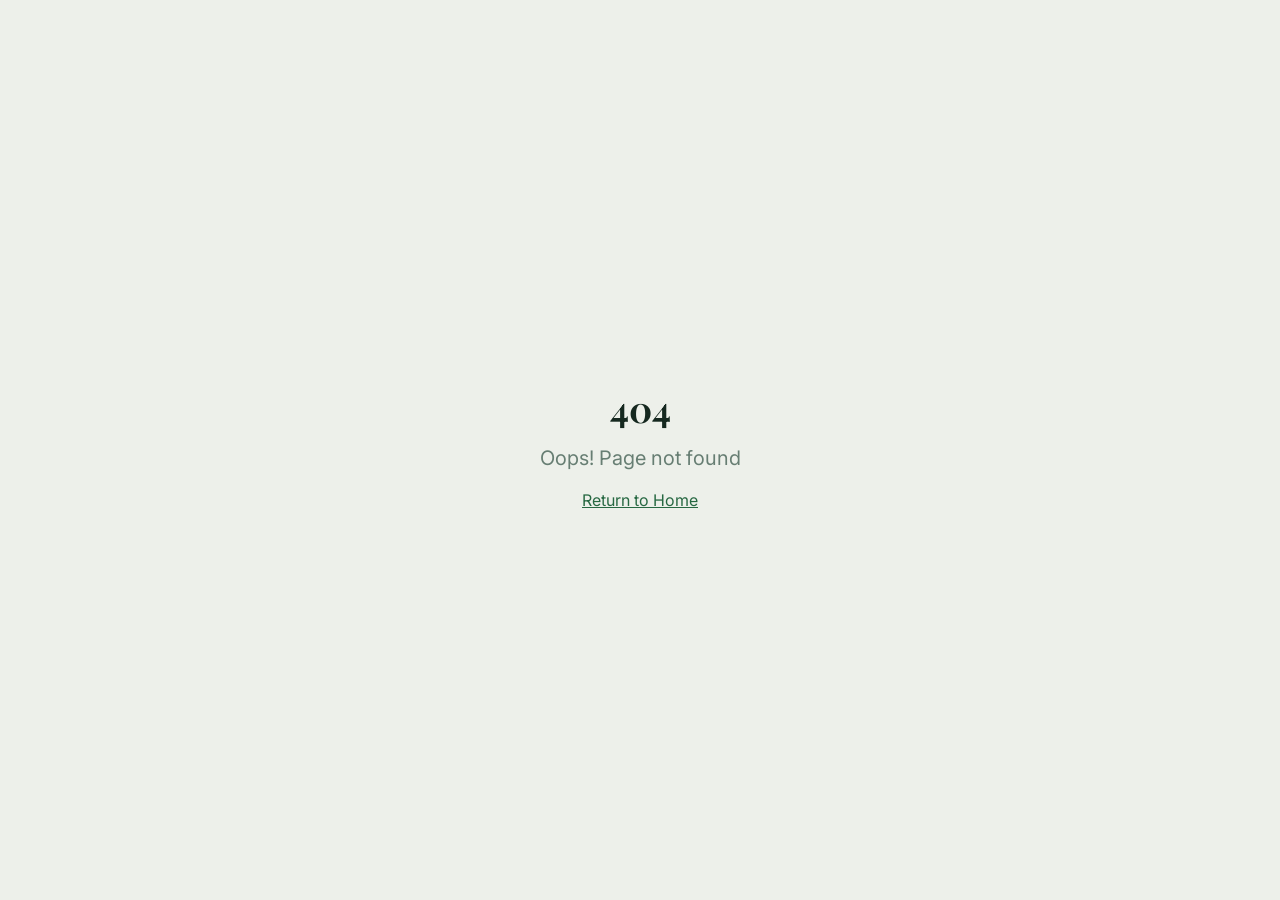
==== index.html @ 8a3a9b69 "Revert "new version of pitnuts" This reverts commit 55786ed18551630425d3ddac8ec32abc218357d9." ====
<!doctype html>
<html lang="en">

<head>
  <meta charset="UTF-8" />
  <meta name="viewport" content="width=device-width, initial-scale=1.0" />
  <title>Pitnuts™</title>
  <meta name="description"
    content="Pitnuts™ is a science-backed nutrition and wellness brand. Discover vitamins, supplements, skin care, and wellness products for men, women, and kids." />
  <meta name="author" content="Pitnuts" />

  <!-- TODO: Update og:title to match your application name -->
  <meta property="og:title" content="Pitnuts™" />
  <meta property="og:description"
    content="Pitnuts™ is a science-backed nutrition and wellness brand. Discover vitamins, supplements, skin care, and wellness products for men, women, and kids." />
  <meta property="og:type" content="website" />
  <meta property="og:image" content="https://pitnuts.com/assets/pitnuts.jpeg" />

  <meta name="twitter:card" content="summary_large_image" />
  <meta name="twitter:site" content="@Pitnuts" />
  <meta name="twitter:image" content="https://pitnuts.com/assets/pitnuts.jpeg" />
  <script type="module" crossorigin src="/assets/index-NHc5JVtu.js"></script>
  <link rel="stylesheet" crossorigin href="/assets/index-BdkjEyYx.css">
</head>

<body>
  <div id="root"></div>
</body>

</html>
---- assets/index-BdkjEyYx.css ----
@import"https://fonts.googleapis.com/css2?family=Playfair+Display:wght@400;500;600;700&family=Inter:wght@300;400;500;600;700&display=swap";*,:before,:after{--tw-border-spacing-x: 0;--tw-border-spacing-y: 0;--tw-translate-x: 0;--tw-translate-y: 0;--tw-rotate: 0;--tw-skew-x: 0;--tw-skew-y: 0;--tw-scale-x: 1;--tw-scale-y: 1;--tw-pan-x: ;--tw-pan-y: ;--tw-pinch-zoom: ;--tw-scroll-snap-strictness: proximity;--tw-gradient-from-position: ;--tw-gradient-via-position: ;--tw-gradient-to-position: ;--tw-ordinal: ;--tw-slashed-zero: ;--tw-numeric-figure: ;--tw-numeric-spacing: ;--tw-numeric-fraction: ;--tw-ring-inset: ;--tw-ring-offset-width: 0px;--tw-ring-offset-color: #fff;--tw-ring-color: rgb(59 130 246 / .5);--tw-ring-offset-shadow: 0 0 #0000;--tw-ring-shadow: 0 0 #0000;--tw-shadow: 0 0 #0000;--tw-shadow-colored: 0 0 #0000;--tw-blur: ;--tw-brightness: ;--tw-contrast: ;--tw-grayscale: ;--tw-hue-rotate: ;--tw-invert: ;--tw-saturate: ;--tw-sepia: ;--tw-drop-shadow: ;--tw-backdrop-blur: ;--tw-backdrop-brightness: ;--tw-backdrop-contrast: ;--tw-backdrop-grayscale: ;--tw-backdrop-hue-rotate: ;--tw-backdrop-invert: ;--tw-backdrop-opacity: ;--tw-backdrop-saturate: ;--tw-backdrop-sepia: ;--tw-contain-size: ;--tw-contain-layout: ;--tw-contain-paint: ;--tw-contain-style: }::backdrop{--tw-border-spacing-x: 0;--tw-border-spacing-y: 0;--tw-translate-x: 0;--tw-translate-y: 0;--tw-rotate: 0;--tw-skew-x: 0;--tw-skew-y: 0;--tw-scale-x: 1;--tw-scale-y: 1;--tw-pan-x: ;--tw-pan-y: ;--tw-pinch-zoom: ;--tw-scroll-snap-strictness: proximity;--tw-gradient-from-position: ;--tw-gradient-via-position: ;--tw-gradient-to-position: ;--tw-ordinal: ;--tw-slashed-zero: ;--tw-numeric-figure: ;--tw-numeric-spacing: ;--tw-numeric-fraction: ;--tw-ring-inset: ;--tw-ring-offset-width: 0px;--tw-ring-offset-color: #fff;--tw-ring-color: rgb(59 130 246 / .5);--tw-ring-offset-shadow: 0 0 #0000;--tw-ring-shadow: 0 0 #0000;--tw-shadow: 0 0 #0000;--tw-shadow-colored: 0 0 #0000;--tw-blur: ;--tw-brightness: ;--tw-contrast: ;--tw-grayscale: ;--tw-hue-rotate: ;--tw-invert: ;--tw-saturate: ;--tw-sepia: ;--tw-drop-shadow: ;--tw-backdrop-blur: ;--tw-backdrop-brightness: ;--tw-backdrop-contrast: ;--tw-backdrop-grayscale: ;--tw-backdrop-hue-rotate: ;--tw-backdrop-invert: ;--tw-backdrop-opacity: ;--tw-backdrop-saturate: ;--tw-backdrop-sepia: ;--tw-contain-size: ;--tw-contain-layout: ;--tw-contain-paint: ;--tw-contain-style: }*,:before,:after{box-sizing:border-box;border-width:0;border-style:solid;border-color:#e5e7eb}:before,:after{--tw-content: ""}html,:host{line-height:1.5;-webkit-text-size-adjust:100%;-moz-tab-size:4;-o-tab-size:4;tab-size:4;font-family:ui-sans-serif,system-ui,sans-serif,"Apple Color Emoji","Segoe UI Emoji",Segoe UI Symbol,"Noto Color Emoji";font-feature-settings:normal;font-variation-settings:normal;-webkit-tap-highlight-color:transparent}body{margin:0;line-height:inherit}hr{height:0;color:inherit;border-top-width:1px}abbr:where([title]){-webkit-text-decoration:underline dotted;text-decoration:underline dotted}h1,h2,h3,h4,h5,h6{font-size:inherit;font-weight:inherit}a{color:inherit;text-decoration:inherit}b,strong{font-weight:bolder}code,kbd,samp,pre{font-family:ui-monospace,SFMono-Regular,Menlo,Monaco,Consolas,Liberation Mono,Courier New,monospace;font-feature-settings:normal;font-variation-settings:normal;font-size:1em}small{font-size:80%}sub,sup{font-size:75%;line-height:0;position:relative;vertical-align:baseline}sub{bottom:-.25em}sup{top:-.5em}table{text-indent:0;border-color:inherit;border-collapse:collapse}button,input,optgroup,select,textarea{font-family:inherit;font-feature-settings:inherit;font-variation-settings:inherit;font-size:100%;font-weight:inherit;line-height:inherit;letter-spacing:inherit;color:inherit;margin:0;padding:0}button,select{text-transform:none}button,input:where([type=button]),input:where([type=reset]),input:where([type=submit]){-webkit-appearance:button;background-color:transparent;background-image:none}:-moz-focusring{outline:auto}:-moz-ui-invalid{box-shadow:none}progress{vertical-align:baseline}::-webkit-inner-spin-button,::-webkit-outer-spin-button{height:auto}[type=search]{-webkit-appearance:textfield;outline-offset:-2px}::-webkit-search-decoration{-webkit-appearance:none}::-webkit-file-upload-button{-webkit-appearance:button;font:inherit}summary{display:list-item}blockquote,dl,dd,h1,h2,h3,h4,h5,h6,hr,figure,p,pre{margin:0}fieldset{margin:0;padding:0}legend{padding:0}ol,ul,menu{list-style:none;margin:0;padding:0}dialog{padding:0}textarea{resize:vertical}input::-moz-placeholder,textarea::-moz-placeholder{opacity:1;color:#9ca3af}input::placeholder,textarea::placeholder{opacity:1;color:#9ca3af}button,[role=button]{cursor:pointer}:disabled{cursor:default}img,svg,video,canvas,audio,iframe,embed,object{display:block;vertical-align:middle}img,video{max-width:100%;height:auto}[hidden]:where(:not([hidden=until-found])){display:none}:root{--background: 90 20% 98%;--foreground: 150 30% 12%;--card: 90 15% 96%;--card-foreground: 150 30% 12%;--popover: 0 0% 100%;--popover-foreground: 150 30% 12%;--primary: 145 45% 28%;--primary-foreground: 90 20% 98%;--secondary: 85 25% 90%;--secondary-foreground: 150 30% 15%;--muted: 90 15% 93%;--muted-foreground: 150 10% 45%;--accent: 38 55% 55%;--accent-foreground: 38 60% 15%;--destructive: 0 84.2% 60.2%;--destructive-foreground: 210 40% 98%;--border: 90 15% 88%;--input: 90 15% 88%;--ring: 145 45% 28%;--radius: .75rem;--hero-gradient: linear-gradient(135deg, hsl(145, 45%, 28%), hsl(160, 40%, 22%));--surface-warm: 30 30% 96%;--sidebar-background: 0 0% 98%;--sidebar-foreground: 240 5.3% 26.1%;--sidebar-primary: 240 5.9% 10%;--sidebar-primary-foreground: 0 0% 98%;--sidebar-accent: 240 4.8% 95.9%;--sidebar-accent-foreground: 240 5.9% 10%;--sidebar-border: 220 13% 91%;--sidebar-ring: 217.2 91.2% 59.8%;--font-display: "Playfair Display", serif;--font-body: "Inter", sans-serif}.dark{--background: 150 20% 6%;--foreground: 90 15% 95%;--card: 150 18% 10%;--card-foreground: 90 15% 95%;--popover: 150 18% 10%;--popover-foreground: 90 15% 95%;--primary: 145 45% 40%;--primary-foreground: 150 30% 5%;--secondary: 150 15% 15%;--secondary-foreground: 90 15% 95%;--muted: 150 12% 18%;--muted-foreground: 90 10% 60%;--accent: 38 55% 50%;--accent-foreground: 38 60% 90%;--destructive: 0 62.8% 30.6%;--destructive-foreground: 210 40% 98%;--border: 150 12% 18%;--input: 150 12% 18%;--ring: 145 45% 40%;--sidebar-background: 240 5.9% 10%;--sidebar-foreground: 240 4.8% 95.9%;--sidebar-primary: 224.3 76.3% 48%;--sidebar-primary-foreground: 0 0% 100%;--sidebar-accent: 240 3.7% 15.9%;--sidebar-accent-foreground: 240 4.8% 95.9%;--sidebar-border: 240 3.7% 15.9%;--sidebar-ring: 217.2 91.2% 59.8%}*{border-color:hsl(var(--border))}body{background-color:hsl(var(--background));color:hsl(var(--foreground));font-family:var(--font-body)}h1,h2,h3,h4,h5,h6{font-family:var(--font-display)}.container{width:100%;margin-right:auto;margin-left:auto;padding-right:2rem;padding-left:2rem}@media (min-width: 1400px){.container{max-width:1400px}}.sr-only{position:absolute;width:1px;height:1px;padding:0;margin:-1px;overflow:hidden;clip:rect(0,0,0,0);white-space:nowrap;border-width:0}.pointer-events-none{pointer-events:none}.pointer-events-auto{pointer-events:auto}.visible{visibility:visible}.invisible{visibility:hidden}.fixed{position:fixed}.absolute{position:absolute}.relative{position:relative}.inset-0{top:0;right:0;bottom:0;left:0}.inset-x-0{left:0;right:0}.inset-y-0{top:0;bottom:0}.-bottom-12{bottom:-3rem}.-left-12{left:-3rem}.-right-12{right:-3rem}.-top-12{top:-3rem}.bottom-0{bottom:0}.left-0{left:0}.left-1{left:.25rem}.left-1\/2{left:50%}.left-2{left:.5rem}.left-\[50\%\]{left:50%}.right-0{right:0}.right-1{right:.25rem}.right-2{right:.5rem}.right-3{right:.75rem}.right-4{right:1rem}.top-0{top:0}.top-1\.5{top:.375rem}.top-1\/2{top:50%}.top-2{top:.5rem}.top-3\.5{top:.875rem}.top-4{top:1rem}.top-\[1px\]{top:1px}.top-\[50\%\]{top:50%}.top-\[60\%\]{top:60%}.top-full{top:100%}.z-10{z-index:10}.z-20{z-index:20}.z-50{z-index:50}.z-\[100\]{z-index:100}.z-\[1\]{z-index:1}.-mx-1{margin-left:-.25rem;margin-right:-.25rem}.mx-2{margin-left:.5rem;margin-right:.5rem}.mx-3\.5{margin-left:.875rem;margin-right:.875rem}.mx-auto{margin-left:auto;margin-right:auto}.my-0\.5{margin-top:.125rem;margin-bottom:.125rem}.my-1{margin-top:.25rem;margin-bottom:.25rem}.-ml-4{margin-left:-1rem}.-mt-4{margin-top:-1rem}.mb-1{margin-bottom:.25rem}.mb-10{margin-bottom:2.5rem}.mb-14{margin-bottom:3.5rem}.mb-4{margin-bottom:1rem}.mb-6{margin-bottom:1.5rem}.mb-8{margin-bottom:2rem}.ml-1{margin-left:.25rem}.ml-auto{margin-left:auto}.mr-2{margin-right:.5rem}.mt-1\.5{margin-top:.375rem}.mt-2{margin-top:.5rem}.mt-24{margin-top:6rem}.mt-4{margin-top:1rem}.mt-auto{margin-top:auto}.block{display:block}.flex{display:flex}.inline-flex{display:inline-flex}.table{display:table}.grid{display:grid}.hidden{display:none}.aspect-square{aspect-ratio:1 / 1}.aspect-video{aspect-ratio:16 / 9}.size-4{width:1rem;height:1rem}.h-1\.5{height:.375rem}.h-10{height:2.5rem}.h-11{height:2.75rem}.h-12{height:3rem}.h-2{height:.5rem}.h-2\.5{height:.625rem}.h-20{height:5rem}.h-3{height:.75rem}.h-3\.5{height:.875rem}.h-4{height:1rem}.h-5{height:1.25rem}.h-6{height:1.5rem}.h-7{height:1.75rem}.h-8{height:2rem}.h-9{height:2.25rem}.h-\[1px\]{height:1px}.h-\[var\(--radix-navigation-menu-viewport-height\)\]{height:var(--radix-navigation-menu-viewport-height)}.h-\[var\(--radix-select-trigger-height\)\]{height:var(--radix-select-trigger-height)}.h-auto{height:auto}.h-full{height:100%}.h-px{height:1px}.h-svh{height:100svh}.max-h-96{max-height:24rem}.max-h-\[300px\]{max-height:300px}.max-h-screen{max-height:100vh}.min-h-0{min-height:0px}.min-h-\[80px\]{min-height:80px}.min-h-\[90vh\]{min-height:90vh}.min-h-screen{min-height:100vh}.min-h-svh{min-height:100svh}.w-0{width:0px}.w-1{width:.25rem}.w-10{width:2.5rem}.w-11{width:2.75rem}.w-12{width:3rem}.w-2{width:.5rem}.w-2\.5{width:.625rem}.w-3{width:.75rem}.w-3\.5{width:.875rem}.w-3\/4{width:75%}.w-4{width:1rem}.w-5{width:1.25rem}.w-64{width:16rem}.w-7{width:1.75rem}.w-72{width:18rem}.w-8{width:2rem}.w-9{width:2.25rem}.w-\[--sidebar-width\]{width:var(--sidebar-width)}.w-\[100px\]{width:100px}.w-\[1px\]{width:1px}.w-auto{width:auto}.w-full{width:100%}.w-max{width:-moz-max-content;width:max-content}.w-px{width:1px}.min-w-0{min-width:0px}.min-w-5{min-width:1.25rem}.min-w-\[12rem\]{min-width:12rem}.min-w-\[8rem\]{min-width:8rem}.min-w-\[var\(--radix-select-trigger-width\)\]{min-width:var(--radix-select-trigger-width)}.max-w-3xl{max-width:48rem}.max-w-4xl{max-width:56rem}.max-w-\[--skeleton-width\]{max-width:var(--skeleton-width)}.max-w-lg{max-width:32rem}.max-w-max{max-width:-moz-max-content;max-width:max-content}.max-w-md{max-width:28rem}.max-w-xl{max-width:36rem}.flex-1{flex:1 1 0%}.shrink-0{flex-shrink:0}.grow{flex-grow:1}.grow-0{flex-grow:0}.basis-full{flex-basis:100%}.caption-bottom{caption-side:bottom}.border-collapse{border-collapse:collapse}.-translate-x-1\/2{--tw-translate-x: -50%;transform:translate(var(--tw-translate-x),var(--tw-translate-y)) rotate(var(--tw-rotate)) skew(var(--tw-skew-x)) skewY(var(--tw-skew-y)) scaleX(var(--tw-scale-x)) scaleY(var(--tw-scale-y))}.-translate-x-px{--tw-translate-x: -1px;transform:translate(var(--tw-translate-x),var(--tw-translate-y)) rotate(var(--tw-rotate)) skew(var(--tw-skew-x)) skewY(var(--tw-skew-y)) scaleX(var(--tw-scale-x)) scaleY(var(--tw-scale-y))}.-translate-y-1\/2{--tw-translate-y: -50%;transform:translate(var(--tw-translate-x),var(--tw-translate-y)) rotate(var(--tw-rotate)) skew(var(--tw-skew-x)) skewY(var(--tw-skew-y)) scaleX(var(--tw-scale-x)) scaleY(var(--tw-scale-y))}.translate-x-\[-50\%\]{--tw-translate-x: -50%;transform:translate(var(--tw-translate-x),var(--tw-translate-y)) rotate(var(--tw-rotate)) skew(var(--tw-skew-x)) skewY(var(--tw-skew-y)) scaleX(var(--tw-scale-x)) scaleY(var(--tw-scale-y))}.translate-x-px{--tw-translate-x: 1px;transform:translate(var(--tw-translate-x),var(--tw-translate-y)) rotate(var(--tw-rotate)) skew(var(--tw-skew-x)) skewY(var(--tw-skew-y)) scaleX(var(--tw-scale-x)) scaleY(var(--tw-scale-y))}.translate-y-\[-50\%\]{--tw-translate-y: -50%;transform:translate(var(--tw-translate-x),var(--tw-translate-y)) rotate(var(--tw-rotate)) skew(var(--tw-skew-x)) skewY(var(--tw-skew-y)) scaleX(var(--tw-scale-x)) scaleY(var(--tw-scale-y))}.rotate-45{--tw-rotate: 45deg;transform:translate(var(--tw-translate-x),var(--tw-translate-y)) rotate(var(--tw-rotate)) skew(var(--tw-skew-x)) skewY(var(--tw-skew-y)) scaleX(var(--tw-scale-x)) scaleY(var(--tw-scale-y))}.rotate-90{--tw-rotate: 90deg;transform:translate(var(--tw-translate-x),var(--tw-translate-y)) rotate(var(--tw-rotate)) skew(var(--tw-skew-x)) skewY(var(--tw-skew-y)) scaleX(var(--tw-scale-x)) scaleY(var(--tw-scale-y))}.transform{transform:translate(var(--tw-translate-x),var(--tw-translate-y)) rotate(var(--tw-rotate)) skew(var(--tw-skew-x)) skewY(var(--tw-skew-y)) scaleX(var(--tw-scale-x)) scaleY(var(--tw-scale-y))}@keyframes fade-in-up{0%{opacity:0;transform:translateY(20px)}to{opacity:1;transform:translateY(0)}}.animate-fade-in-up{animation:fade-in-up .6s ease-out forwards}@keyframes pulse{50%{opacity:.5}}.animate-pulse{animation:pulse 2s cubic-bezier(.4,0,.6,1) infinite}@keyframes pulse-soft{0%,to{opacity:1}50%{opacity:.7}}.animate-pulse-soft{animation:pulse-soft 2s ease-in-out infinite}.cursor-default{cursor:default}.cursor-pointer{cursor:pointer}.touch-none{touch-action:none}.select-none{-webkit-user-select:none;-moz-user-select:none;user-select:none}.list-none{list-style-type:none}.grid-cols-2{grid-template-columns:repeat(2,minmax(0,1fr))}.flex-row{flex-direction:row}.flex-col{flex-direction:column}.flex-col-reverse{flex-direction:column-reverse}.flex-wrap{flex-wrap:wrap}.items-start{align-items:flex-start}.items-end{align-items:flex-end}.items-center{align-items:center}.items-stretch{align-items:stretch}.justify-center{justify-content:center}.justify-between{justify-content:space-between}.gap-1{gap:.25rem}.gap-1\.5{gap:.375rem}.gap-2{gap:.5rem}.gap-3{gap:.75rem}.gap-4{gap:1rem}.space-x-1>:not([hidden])~:not([hidden]){--tw-space-x-reverse: 0;margin-right:calc(.25rem * var(--tw-space-x-reverse));margin-left:calc(.25rem * calc(1 - var(--tw-space-x-reverse)))}.space-x-4>:not([hidden])~:not([hidden]){--tw-space-x-reverse: 0;margin-right:calc(1rem * var(--tw-space-x-reverse));margin-left:calc(1rem * calc(1 - var(--tw-space-x-reverse)))}.space-y-1>:not([hidden])~:not([hidden]){--tw-space-y-reverse: 0;margin-top:calc(.25rem * calc(1 - var(--tw-space-y-reverse)));margin-bottom:calc(.25rem * var(--tw-space-y-reverse))}.space-y-1\.5>:not([hidden])~:not([hidden]){--tw-space-y-reverse: 0;margin-top:calc(.375rem * calc(1 - var(--tw-space-y-reverse)));margin-bottom:calc(.375rem * var(--tw-space-y-reverse))}.space-y-2>:not([hidden])~:not([hidden]){--tw-space-y-reverse: 0;margin-top:calc(.5rem * calc(1 - var(--tw-space-y-reverse)));margin-bottom:calc(.5rem * var(--tw-space-y-reverse))}.space-y-4>:not([hidden])~:not([hidden]){--tw-space-y-reverse: 0;margin-top:calc(1rem * calc(1 - var(--tw-space-y-reverse)));margin-bottom:calc(1rem * var(--tw-space-y-reverse))}.overflow-auto{overflow:auto}.overflow-hidden{overflow:hidden}.overflow-y-auto{overflow-y:auto}.overflow-x-hidden{overflow-x:hidden}.whitespace-nowrap{white-space:nowrap}.break-words{overflow-wrap:break-word}.rounded-\[2px\]{border-radius:2px}.rounded-\[inherit\]{border-radius:inherit}.rounded-full{border-radius:9999px}.rounded-lg{border-radius:var(--radius)}.rounded-md{border-radius:calc(var(--radius) - 2px)}.rounded-sm{border-radius:calc(var(--radius) - 4px)}.rounded-xl{border-radius:.75rem}.rounded-t-\[10px\]{border-top-left-radius:10px;border-top-right-radius:10px}.rounded-tl-sm{border-top-left-radius:calc(var(--radius) - 4px)}.border{border-width:1px}.border-2{border-width:2px}.border-\[1\.5px\]{border-width:1.5px}.border-y{border-top-width:1px;border-bottom-width:1px}.border-b{border-bottom-width:1px}.border-l{border-left-width:1px}.border-r{border-right-width:1px}.border-t{border-top-width:1px}.border-dashed{border-style:dashed}.border-\[--color-border\]{border-color:var(--color-border)}.border-border{border-color:hsl(var(--border))}.border-border\/50{border-color:hsl(var(--border) / .5)}.border-destructive{border-color:hsl(var(--destructive))}.border-destructive\/50{border-color:hsl(var(--destructive) / .5)}.border-input{border-color:hsl(var(--input))}.border-primary{border-color:hsl(var(--primary))}.border-sidebar-border{border-color:hsl(var(--sidebar-border))}.border-transparent{border-color:transparent}.border-l-transparent{border-left-color:transparent}.border-t-transparent{border-top-color:transparent}.bg-\[--color-bg\]{background-color:var(--color-bg)}.bg-accent{background-color:hsl(var(--accent))}.bg-background{background-color:hsl(var(--background))}.bg-background\/80{background-color:hsl(var(--background) / .8)}.bg-black\/80{background-color:#000c}.bg-border{background-color:hsl(var(--border))}.bg-card{background-color:hsl(var(--card))}.bg-destructive{background-color:hsl(var(--destructive))}.bg-foreground{background-color:hsl(var(--foreground))}.bg-muted{background-color:hsl(var(--muted))}.bg-muted\/50{background-color:hsl(var(--muted) / .5)}.bg-popover{background-color:hsl(var(--popover))}.bg-primary{background-color:hsl(var(--primary))}.bg-primary-foreground\/15{background-color:hsl(var(--primary-foreground) / .15)}.bg-primary\/10{background-color:hsl(var(--primary) / .1)}.bg-primary\/70{background-color:hsl(var(--primary) / .7)}.bg-secondary{background-color:hsl(var(--secondary))}.bg-sidebar{background-color:hsl(var(--sidebar-background))}.bg-sidebar-border{background-color:hsl(var(--sidebar-border))}.bg-transparent{background-color:transparent}.fill-current{fill:currentColor}.p-0{padding:0}.p-1{padding:.25rem}.p-2{padding:.5rem}.p-3{padding:.75rem}.p-4{padding:1rem}.p-6{padding:1.5rem}.p-\[1px\]{padding:1px}.px-1{padding-left:.25rem;padding-right:.25rem}.px-2{padding-left:.5rem;padding-right:.5rem}.px-2\.5{padding-left:.625rem;padding-right:.625rem}.px-3{padding-left:.75rem;padding-right:.75rem}.px-4{padding-left:1rem;padding-right:1rem}.px-5{padding-left:1.25rem;padding-right:1.25rem}.px-6{padding-left:1.5rem;padding-right:1.5rem}.px-8{padding-left:2rem;padding-right:2rem}.py-0\.5{padding-top:.125rem;padding-bottom:.125rem}.py-1{padding-top:.25rem;padding-bottom:.25rem}.py-1\.5{padding-top:.375rem;padding-bottom:.375rem}.py-10{padding-top:2.5rem;padding-bottom:2.5rem}.py-2{padding-top:.5rem;padding-bottom:.5rem}.py-20{padding-top:5rem;padding-bottom:5rem}.py-3{padding-top:.75rem;padding-bottom:.75rem}.py-4{padding-top:1rem;padding-bottom:1rem}.py-6{padding-top:1.5rem;padding-bottom:1.5rem}.pb-3{padding-bottom:.75rem}.pb-4{padding-bottom:1rem}.pl-2\.5{padding-left:.625rem}.pl-4{padding-left:1rem}.pl-8{padding-left:2rem}.pr-2{padding-right:.5rem}.pr-2\.5{padding-right:.625rem}.pr-8{padding-right:2rem}.pt-0{padding-top:0}.pt-1{padding-top:.25rem}.pt-16{padding-top:4rem}.pt-3{padding-top:.75rem}.pt-4{padding-top:1rem}.text-left{text-align:left}.text-center{text-align:center}.align-middle{vertical-align:middle}.font-body{font-family:Inter,sans-serif}.font-display{font-family:Playfair Display,serif}.font-mono{font-family:ui-monospace,SFMono-Regular,Menlo,Monaco,Consolas,Liberation Mono,Courier New,monospace}.text-2xl{font-size:1.5rem;line-height:2rem}.text-3xl{font-size:1.875rem;line-height:2.25rem}.text-4xl{font-size:2.25rem;line-height:2.5rem}.text-\[0\.8rem\]{font-size:.8rem}.text-base{font-size:1rem;line-height:1.5rem}.text-lg{font-size:1.125rem;line-height:1.75rem}.text-sm{font-size:.875rem;line-height:1.25rem}.text-xl{font-size:1.25rem;line-height:1.75rem}.text-xs{font-size:.75rem;line-height:1rem}.font-bold{font-weight:700}.font-medium{font-weight:500}.font-normal{font-weight:400}.font-semibold{font-weight:600}.tabular-nums{--tw-numeric-spacing: tabular-nums;font-variant-numeric:var(--tw-ordinal) var(--tw-slashed-zero) var(--tw-numeric-figure) var(--tw-numeric-spacing) var(--tw-numeric-fraction)}.leading-none{line-height:1}.leading-relaxed{line-height:1.625}.tracking-tight{letter-spacing:-.025em}.tracking-widest{letter-spacing:.1em}.text-accent-foreground{color:hsl(var(--accent-foreground))}.text-card-foreground{color:hsl(var(--card-foreground))}.text-current{color:currentColor}.text-destructive{color:hsl(var(--destructive))}.text-destructive-foreground{color:hsl(var(--destructive-foreground))}.text-foreground{color:hsl(var(--foreground))}.text-foreground\/50{color:hsl(var(--foreground) / .5)}.text-muted-foreground{color:hsl(var(--muted-foreground))}.text-popover-foreground{color:hsl(var(--popover-foreground))}.text-primary{color:hsl(var(--primary))}.text-primary-foreground{color:hsl(var(--primary-foreground))}.text-primary-foreground\/70{color:hsl(var(--primary-foreground) / .7)}.text-primary-foreground\/85{color:hsl(var(--primary-foreground) / .85)}.text-primary-foreground\/90{color:hsl(var(--primary-foreground) / .9)}.text-secondary-foreground{color:hsl(var(--secondary-foreground))}.text-sidebar-foreground{color:hsl(var(--sidebar-foreground))}.text-sidebar-foreground\/70{color:hsl(var(--sidebar-foreground) / .7)}.underline{text-decoration-line:underline}.underline-offset-4{text-underline-offset:4px}.opacity-0{opacity:0}.opacity-50{opacity:.5}.opacity-60{opacity:.6}.opacity-70{opacity:.7}.opacity-90{opacity:.9}.shadow-\[0_0_0_1px_hsl\(var\(--sidebar-border\)\)\]{--tw-shadow: 0 0 0 1px hsl(var(--sidebar-border));--tw-shadow-colored: 0 0 0 1px var(--tw-shadow-color);box-shadow:var(--tw-ring-offset-shadow, 0 0 #0000),var(--tw-ring-shadow, 0 0 #0000),var(--tw-shadow)}.shadow-lg{--tw-shadow: 0 10px 15px -3px rgb(0 0 0 / .1), 0 4px 6px -4px rgb(0 0 0 / .1);--tw-shadow-colored: 0 10px 15px -3px var(--tw-shadow-color), 0 4px 6px -4px var(--tw-shadow-color);box-shadow:var(--tw-ring-offset-shadow, 0 0 #0000),var(--tw-ring-shadow, 0 0 #0000),var(--tw-shadow)}.shadow-md{--tw-shadow: 0 4px 6px -1px rgb(0 0 0 / .1), 0 2px 4px -2px rgb(0 0 0 / .1);--tw-shadow-colored: 0 4px 6px -1px var(--tw-shadow-color), 0 2px 4px -2px var(--tw-shadow-color);box-shadow:var(--tw-ring-offset-shadow, 0 0 #0000),var(--tw-ring-shadow, 0 0 #0000),var(--tw-shadow)}.shadow-none{--tw-shadow: 0 0 #0000;--tw-shadow-colored: 0 0 #0000;box-shadow:var(--tw-ring-offset-shadow, 0 0 #0000),var(--tw-ring-shadow, 0 0 #0000),var(--tw-shadow)}.shadow-sm{--tw-shadow: 0 1px 2px 0 rgb(0 0 0 / .05);--tw-shadow-colored: 0 1px 2px 0 var(--tw-shadow-color);box-shadow:var(--tw-ring-offset-shadow, 0 0 #0000),var(--tw-ring-shadow, 0 0 #0000),var(--tw-shadow)}.shadow-xl{--tw-shadow: 0 20px 25px -5px rgb(0 0 0 / .1), 0 8px 10px -6px rgb(0 0 0 / .1);--tw-shadow-colored: 0 20px 25px -5px var(--tw-shadow-color), 0 8px 10px -6px var(--tw-shadow-color);box-shadow:var(--tw-ring-offset-shadow, 0 0 #0000),var(--tw-ring-shadow, 0 0 #0000),var(--tw-shadow)}.outline-none{outline:2px solid transparent;outline-offset:2px}.outline{outline-style:solid}.ring-0{--tw-ring-offset-shadow: var(--tw-ring-inset) 0 0 0 var(--tw-ring-offset-width) var(--tw-ring-offset-color);--tw-ring-shadow: var(--tw-ring-inset) 0 0 0 calc(0px + var(--tw-ring-offset-width)) var(--tw-ring-color);box-shadow:var(--tw-ring-offset-shadow),var(--tw-ring-shadow),var(--tw-shadow, 0 0 #0000)}.ring-2{--tw-ring-offset-shadow: var(--tw-ring-inset) 0 0 0 var(--tw-ring-offset-width) var(--tw-ring-offset-color);--tw-ring-shadow: var(--tw-ring-inset) 0 0 0 calc(2px + var(--tw-ring-offset-width)) var(--tw-ring-color);box-shadow:var(--tw-ring-offset-shadow),var(--tw-ring-shadow),var(--tw-shadow, 0 0 #0000)}.ring-ring{--tw-ring-color: hsl(var(--ring))}.ring-sidebar-ring{--tw-ring-color: hsl(var(--sidebar-ring))}.ring-offset-background{--tw-ring-offset-color: hsl(var(--background))}.brightness-0{--tw-brightness: brightness(0);filter:var(--tw-blur) var(--tw-brightness) var(--tw-contrast) var(--tw-grayscale) var(--tw-hue-rotate) var(--tw-invert) var(--tw-saturate) var(--tw-sepia) var(--tw-drop-shadow)}.invert{--tw-invert: invert(100%);filter:var(--tw-blur) var(--tw-brightness) var(--tw-contrast) var(--tw-grayscale) var(--tw-hue-rotate) var(--tw-invert) var(--tw-saturate) var(--tw-sepia) var(--tw-drop-shadow)}.filter{filter:var(--tw-blur) var(--tw-brightness) var(--tw-contrast) var(--tw-grayscale) var(--tw-hue-rotate) var(--tw-invert) var(--tw-saturate) var(--tw-sepia) var(--tw-drop-shadow)}.backdrop-blur-md{--tw-backdrop-blur: blur(12px);-webkit-backdrop-filter:var(--tw-backdrop-blur) var(--tw-backdrop-brightness) var(--tw-backdrop-contrast) var(--tw-backdrop-grayscale) var(--tw-backdrop-hue-rotate) var(--tw-backdrop-invert) var(--tw-backdrop-opacity) var(--tw-backdrop-saturate) var(--tw-backdrop-sepia);backdrop-filter:var(--tw-backdrop-blur) var(--tw-backdrop-brightness) var(--tw-backdrop-contrast) var(--tw-backdrop-grayscale) var(--tw-backdrop-hue-rotate) var(--tw-backdrop-invert) var(--tw-backdrop-opacity) var(--tw-backdrop-saturate) var(--tw-backdrop-sepia)}.backdrop-blur-sm{--tw-backdrop-blur: blur(4px);-webkit-backdrop-filter:var(--tw-backdrop-blur) var(--tw-backdrop-brightness) var(--tw-backdrop-contrast) var(--tw-backdrop-grayscale) var(--tw-backdrop-hue-rotate) var(--tw-backdrop-invert) var(--tw-backdrop-opacity) var(--tw-backdrop-saturate) var(--tw-backdrop-sepia);backdrop-filter:var(--tw-backdrop-blur) var(--tw-backdrop-brightness) var(--tw-backdrop-contrast) var(--tw-backdrop-grayscale) var(--tw-backdrop-hue-rotate) var(--tw-backdrop-invert) var(--tw-backdrop-opacity) var(--tw-backdrop-saturate) var(--tw-backdrop-sepia)}.transition{transition-property:color,background-color,border-color,text-decoration-color,fill,stroke,opacity,box-shadow,transform,filter,-webkit-backdrop-filter;transition-property:color,background-color,border-color,text-decoration-color,fill,stroke,opacity,box-shadow,transform,filter,backdrop-filter;transition-property:color,background-color,border-color,text-decoration-color,fill,stroke,opacity,box-shadow,transform,filter,backdrop-filter,-webkit-backdrop-filter;transition-timing-function:cubic-bezier(.4,0,.2,1);transition-duration:.15s}.transition-\[left\,right\,width\]{transition-property:left,right,width;transition-timing-function:cubic-bezier(.4,0,.2,1);transition-duration:.15s}.transition-\[margin\,opa\]{transition-property:margin,opa;transition-timing-function:cubic-bezier(.4,0,.2,1);transition-duration:.15s}.transition-\[width\,height\,padding\]{transition-property:width,height,padding;transition-timing-function:cubic-bezier(.4,0,.2,1);transition-duration:.15s}.transition-\[width\]{transition-property:width;transition-timing-function:cubic-bezier(.4,0,.2,1);transition-duration:.15s}.transition-all{transition-property:all;transition-timing-function:cubic-bezier(.4,0,.2,1);transition-duration:.15s}.transition-colors{transition-property:color,background-color,border-color,text-decoration-color,fill,stroke;transition-timing-function:cubic-bezier(.4,0,.2,1);transition-duration:.15s}.transition-opacity{transition-property:opacity;transition-timing-function:cubic-bezier(.4,0,.2,1);transition-duration:.15s}.transition-transform{transition-property:transform;transition-timing-function:cubic-bezier(.4,0,.2,1);transition-duration:.15s}.duration-1000{transition-duration:1s}.duration-200{transition-duration:.2s}.duration-300{transition-duration:.3s}.ease-in-out{transition-timing-function:cubic-bezier(.4,0,.2,1)}.ease-linear{transition-timing-function:linear}@keyframes enter{0%{opacity:var(--tw-enter-opacity, 1);transform:translate3d(var(--tw-enter-translate-x, 0),var(--tw-enter-translate-y, 0),0) scale3d(var(--tw-enter-scale, 1),var(--tw-enter-scale, 1),var(--tw-enter-scale, 1)) rotate(var(--tw-enter-rotate, 0))}}@keyframes exit{to{opacity:var(--tw-exit-opacity, 1);transform:translate3d(var(--tw-exit-translate-x, 0),var(--tw-exit-translate-y, 0),0) scale3d(var(--tw-exit-scale, 1),var(--tw-exit-scale, 1),var(--tw-exit-scale, 1)) rotate(var(--tw-exit-rotate, 0))}}.animate-in{animation-name:enter;animation-duration:.15s;--tw-enter-opacity: initial;--tw-enter-scale: initial;--tw-enter-rotate: initial;--tw-enter-translate-x: initial;--tw-enter-translate-y: initial}.fade-in-0{--tw-enter-opacity: 0}.fade-in-80{--tw-enter-opacity: .8}.zoom-in-95{--tw-enter-scale: .95}.duration-1000{animation-duration:1s}.duration-200{animation-duration:.2s}.duration-300{animation-duration:.3s}.ease-in-out{animation-timing-function:cubic-bezier(.4,0,.2,1)}.ease-linear{animation-timing-function:linear}.file\:border-0::file-selector-button{border-width:0px}.file\:bg-transparent::file-selector-button{background-color:transparent}.file\:text-sm::file-selector-button{font-size:.875rem;line-height:1.25rem}.file\:font-medium::file-selector-button{font-weight:500}.file\:text-foreground::file-selector-button{color:hsl(var(--foreground))}.placeholder\:text-muted-foreground::-moz-placeholder{color:hsl(var(--muted-foreground))}.placeholder\:text-muted-foreground::placeholder{color:hsl(var(--muted-foreground))}.after\:absolute:after{content:var(--tw-content);position:absolute}.after\:-inset-2:after{content:var(--tw-content);top:-.5rem;right:-.5rem;bottom:-.5rem;left:-.5rem}.after\:inset-y-0:after{content:var(--tw-content);top:0;bottom:0}.after\:left-1\/2:after{content:var(--tw-content);left:50%}.after\:w-1:after{content:var(--tw-content);width:.25rem}.after\:w-\[2px\]:after{content:var(--tw-content);width:2px}.after\:-translate-x-1\/2:after{content:var(--tw-content);--tw-translate-x: -50%;transform:translate(var(--tw-translate-x),var(--tw-translate-y)) rotate(var(--tw-rotate)) skew(var(--tw-skew-x)) skewY(var(--tw-skew-y)) scaleX(var(--tw-scale-x)) scaleY(var(--tw-scale-y))}.first\:rounded-l-md:first-child{border-top-left-radius:calc(var(--radius) - 2px);border-bottom-left-radius:calc(var(--radius) - 2px)}.first\:border-l:first-child{border-left-width:1px}.last\:rounded-r-md:last-child{border-top-right-radius:calc(var(--radius) - 2px);border-bottom-right-radius:calc(var(--radius) - 2px)}.focus-within\:relative:focus-within{position:relative}.focus-within\:z-20:focus-within{z-index:20}.hover\:border-primary\/30:hover{border-color:hsl(var(--primary) / .3)}.hover\:bg-accent:hover{background-color:hsl(var(--accent))}.hover\:bg-destructive\/80:hover{background-color:hsl(var(--destructive) / .8)}.hover\:bg-destructive\/90:hover{background-color:hsl(var(--destructive) / .9)}.hover\:bg-muted:hover{background-color:hsl(var(--muted))}.hover\:bg-muted\/50:hover{background-color:hsl(var(--muted) / .5)}.hover\:bg-primary:hover{background-color:hsl(var(--primary))}.hover\:bg-primary\/80:hover{background-color:hsl(var(--primary) / .8)}.hover\:bg-primary\/90:hover{background-color:hsl(var(--primary) / .9)}.hover\:bg-secondary:hover{background-color:hsl(var(--secondary))}.hover\:bg-secondary\/80:hover{background-color:hsl(var(--secondary) / .8)}.hover\:bg-sidebar-accent:hover{background-color:hsl(var(--sidebar-accent))}.hover\:text-accent-foreground:hover{color:hsl(var(--accent-foreground))}.hover\:text-foreground:hover{color:hsl(var(--foreground))}.hover\:text-muted-foreground:hover{color:hsl(var(--muted-foreground))}.hover\:text-primary:hover{color:hsl(var(--primary))}.hover\:text-primary-foreground:hover{color:hsl(var(--primary-foreground))}.hover\:text-primary\/90:hover{color:hsl(var(--primary) / .9)}.hover\:text-sidebar-accent-foreground:hover{color:hsl(var(--sidebar-accent-foreground))}.hover\:underline:hover{text-decoration-line:underline}.hover\:opacity-100:hover{opacity:1}.hover\:shadow-\[0_0_0_1px_hsl\(var\(--sidebar-accent\)\)\]:hover{--tw-shadow: 0 0 0 1px hsl(var(--sidebar-accent));--tw-shadow-colored: 0 0 0 1px var(--tw-shadow-color);box-shadow:var(--tw-ring-offset-shadow, 0 0 #0000),var(--tw-ring-shadow, 0 0 #0000),var(--tw-shadow)}.hover\:shadow-lg:hover{--tw-shadow: 0 10px 15px -3px rgb(0 0 0 / .1), 0 4px 6px -4px rgb(0 0 0 / .1);--tw-shadow-colored: 0 10px 15px -3px var(--tw-shadow-color), 0 4px 6px -4px var(--tw-shadow-color);box-shadow:var(--tw-ring-offset-shadow, 0 0 #0000),var(--tw-ring-shadow, 0 0 #0000),var(--tw-shadow)}.hover\:shadow-md:hover{--tw-shadow: 0 4px 6px -1px rgb(0 0 0 / .1), 0 2px 4px -2px rgb(0 0 0 / .1);--tw-shadow-colored: 0 4px 6px -1px var(--tw-shadow-color), 0 2px 4px -2px var(--tw-shadow-color);box-shadow:var(--tw-ring-offset-shadow, 0 0 #0000),var(--tw-ring-shadow, 0 0 #0000),var(--tw-shadow)}.hover\:after\:bg-sidebar-border:hover:after{content:var(--tw-content);background-color:hsl(var(--sidebar-border))}.focus\:bg-accent:focus{background-color:hsl(var(--accent))}.focus\:bg-primary:focus{background-color:hsl(var(--primary))}.focus\:text-accent-foreground:focus{color:hsl(var(--accent-foreground))}.focus\:text-primary-foreground:focus{color:hsl(var(--primary-foreground))}.focus\:opacity-100:focus{opacity:1}.focus\:outline-none:focus{outline:2px solid transparent;outline-offset:2px}.focus\:ring-2:focus{--tw-ring-offset-shadow: var(--tw-ring-inset) 0 0 0 var(--tw-ring-offset-width) var(--tw-ring-offset-color);--tw-ring-shadow: var(--tw-ring-inset) 0 0 0 calc(2px + var(--tw-ring-offset-width)) var(--tw-ring-color);box-shadow:var(--tw-ring-offset-shadow),var(--tw-ring-shadow),var(--tw-shadow, 0 0 #0000)}.focus\:ring-ring:focus{--tw-ring-color: hsl(var(--ring))}.focus\:ring-offset-2:focus{--tw-ring-offset-width: 2px}.focus-visible\:outline-none:focus-visible{outline:2px solid transparent;outline-offset:2px}.focus-visible\:ring-1:focus-visible{--tw-ring-offset-shadow: var(--tw-ring-inset) 0 0 0 var(--tw-ring-offset-width) var(--tw-ring-offset-color);--tw-ring-shadow: var(--tw-ring-inset) 0 0 0 calc(1px + var(--tw-ring-offset-width)) var(--tw-ring-color);box-shadow:var(--tw-ring-offset-shadow),var(--tw-ring-shadow),var(--tw-shadow, 0 0 #0000)}.focus-visible\:ring-2:focus-visible{--tw-ring-offset-shadow: var(--tw-ring-inset) 0 0 0 var(--tw-ring-offset-width) var(--tw-ring-offset-color);--tw-ring-shadow: var(--tw-ring-inset) 0 0 0 calc(2px + var(--tw-ring-offset-width)) var(--tw-ring-color);box-shadow:var(--tw-ring-offset-shadow),var(--tw-ring-shadow),var(--tw-shadow, 0 0 #0000)}.focus-visible\:ring-ring:focus-visible{--tw-ring-color: hsl(var(--ring))}.focus-visible\:ring-sidebar-ring:focus-visible{--tw-ring-color: hsl(var(--sidebar-ring))}.focus-visible\:ring-offset-1:focus-visible{--tw-ring-offset-width: 1px}.focus-visible\:ring-offset-2:focus-visible{--tw-ring-offset-width: 2px}.focus-visible\:ring-offset-background:focus-visible{--tw-ring-offset-color: hsl(var(--background))}.active\:bg-sidebar-accent:active{background-color:hsl(var(--sidebar-accent))}.active\:text-sidebar-accent-foreground:active{color:hsl(var(--sidebar-accent-foreground))}.disabled\:pointer-events-none:disabled{pointer-events:none}.disabled\:cursor-not-allowed:disabled{cursor:not-allowed}.disabled\:opacity-50:disabled{opacity:.5}.group\/menu-item:focus-within .group-focus-within\/menu-item\:opacity-100{opacity:1}.group:hover .group-hover\:bg-primary\/10{background-color:hsl(var(--primary) / .1)}.group\/menu-item:hover .group-hover\/menu-item\:opacity-100,.group:hover .group-hover\:opacity-100{opacity:1}.group.destructive .group-\[\.destructive\]\:border-muted\/40{border-color:hsl(var(--muted) / .4)}.group.toaster .group-\[\.toaster\]\:border-border{border-color:hsl(var(--border))}.group.toast .group-\[\.toast\]\:bg-muted{background-color:hsl(var(--muted))}.group.toast .group-\[\.toast\]\:bg-primary{background-color:hsl(var(--primary))}.group.toaster .group-\[\.toaster\]\:bg-background{background-color:hsl(var(--background))}.group.destructive .group-\[\.destructive\]\:text-red-300{--tw-text-opacity: 1;color:rgb(252 165 165 / var(--tw-text-opacity, 1))}.group.toast .group-\[\.toast\]\:text-muted-foreground{color:hsl(var(--muted-foreground))}.group.toast .group-\[\.toast\]\:text-primary-foreground{color:hsl(var(--primary-foreground))}.group.toaster .group-\[\.toaster\]\:text-foreground{color:hsl(var(--foreground))}.group.toaster .group-\[\.toaster\]\:shadow-lg{--tw-shadow: 0 10px 15px -3px rgb(0 0 0 / .1), 0 4px 6px -4px rgb(0 0 0 / .1);--tw-shadow-colored: 0 10px 15px -3px var(--tw-shadow-color), 0 4px 6px -4px var(--tw-shadow-color);box-shadow:var(--tw-ring-offset-shadow, 0 0 #0000),var(--tw-ring-shadow, 0 0 #0000),var(--tw-shadow)}.group.destructive .group-\[\.destructive\]\:hover\:border-destructive\/30:hover{border-color:hsl(var(--destructive) / .3)}.group.destructive .group-\[\.destructive\]\:hover\:bg-destructive:hover{background-color:hsl(var(--destructive))}.group.destructive .group-\[\.destructive\]\:hover\:text-destructive-foreground:hover{color:hsl(var(--destructive-foreground))}.group.destructive .group-\[\.destructive\]\:hover\:text-red-50:hover{--tw-text-opacity: 1;color:rgb(254 242 242 / var(--tw-text-opacity, 1))}.group.destructive .group-\[\.destructive\]\:focus\:ring-destructive:focus{--tw-ring-color: hsl(var(--destructive))}.group.destructive .group-\[\.destructive\]\:focus\:ring-red-400:focus{--tw-ring-opacity: 1;--tw-ring-color: rgb(248 113 113 / var(--tw-ring-opacity, 1))}.group.destructive .group-\[\.destructive\]\:focus\:ring-offset-red-600:focus{--tw-ring-offset-color: #dc2626}.peer\/menu-button:hover~.peer-hover\/menu-button\:text-sidebar-accent-foreground{color:hsl(var(--sidebar-accent-foreground))}.peer:disabled~.peer-disabled\:cursor-not-allowed{cursor:not-allowed}.peer:disabled~.peer-disabled\:opacity-70{opacity:.7}.has-\[\[data-variant\=inset\]\]\:bg-sidebar:has([data-variant=inset]){background-color:hsl(var(--sidebar-background))}.has-\[\:disabled\]\:opacity-50:has(:disabled){opacity:.5}.group\/menu-item:has([data-sidebar=menu-action]) .group-has-\[\[data-sidebar\=menu-action\]\]\/menu-item\:pr-8{padding-right:2rem}.aria-disabled\:pointer-events-none[aria-disabled=true]{pointer-events:none}.aria-disabled\:opacity-50[aria-disabled=true]{opacity:.5}.aria-selected\:bg-accent[aria-selected=true]{background-color:hsl(var(--accent))}.aria-selected\:bg-accent\/50[aria-selected=true]{background-color:hsl(var(--accent) / .5)}.aria-selected\:text-accent-foreground[aria-selected=true]{color:hsl(var(--accent-foreground))}.aria-selected\:text-muted-foreground[aria-selected=true]{color:hsl(var(--muted-foreground))}.aria-selected\:opacity-100[aria-selected=true]{opacity:1}.aria-selected\:opacity-30[aria-selected=true]{opacity:.3}.data-\[disabled\=true\]\:pointer-events-none[data-disabled=true],.data-\[disabled\]\:pointer-events-none[data-disabled]{pointer-events:none}.data-\[panel-group-direction\=vertical\]\:h-px[data-panel-group-direction=vertical]{height:1px}.data-\[panel-group-direction\=vertical\]\:w-full[data-panel-group-direction=vertical]{width:100%}.data-\[side\=bottom\]\:translate-y-1[data-side=bottom]{--tw-translate-y: .25rem;transform:translate(var(--tw-translate-x),var(--tw-translate-y)) rotate(var(--tw-rotate)) skew(var(--tw-skew-x)) skewY(var(--tw-skew-y)) scaleX(var(--tw-scale-x)) scaleY(var(--tw-scale-y))}.data-\[side\=left\]\:-translate-x-1[data-side=left]{--tw-translate-x: -.25rem;transform:translate(var(--tw-translate-x),var(--tw-translate-y)) rotate(var(--tw-rotate)) skew(var(--tw-skew-x)) skewY(var(--tw-skew-y)) scaleX(var(--tw-scale-x)) scaleY(var(--tw-scale-y))}.data-\[side\=right\]\:translate-x-1[data-side=right]{--tw-translate-x: .25rem;transform:translate(var(--tw-translate-x),var(--tw-translate-y)) rotate(var(--tw-rotate)) skew(var(--tw-skew-x)) skewY(var(--tw-skew-y)) scaleX(var(--tw-scale-x)) scaleY(var(--tw-scale-y))}.data-\[side\=top\]\:-translate-y-1[data-side=top]{--tw-translate-y: -.25rem;transform:translate(var(--tw-translate-x),var(--tw-translate-y)) rotate(var(--tw-rotate)) skew(var(--tw-skew-x)) skewY(var(--tw-skew-y)) scaleX(var(--tw-scale-x)) scaleY(var(--tw-scale-y))}.data-\[state\=checked\]\:translate-x-5[data-state=checked]{--tw-translate-x: 1.25rem;transform:translate(var(--tw-translate-x),var(--tw-translate-y)) rotate(var(--tw-rotate)) skew(var(--tw-skew-x)) skewY(var(--tw-skew-y)) scaleX(var(--tw-scale-x)) scaleY(var(--tw-scale-y))}.data-\[state\=unchecked\]\:translate-x-0[data-state=unchecked],.data-\[swipe\=cancel\]\:translate-x-0[data-swipe=cancel]{--tw-translate-x: 0px;transform:translate(var(--tw-translate-x),var(--tw-translate-y)) rotate(var(--tw-rotate)) skew(var(--tw-skew-x)) skewY(var(--tw-skew-y)) scaleX(var(--tw-scale-x)) scaleY(var(--tw-scale-y))}.data-\[swipe\=end\]\:translate-x-\[var\(--radix-toast-swipe-end-x\)\][data-swipe=end]{--tw-translate-x: var(--radix-toast-swipe-end-x);transform:translate(var(--tw-translate-x),var(--tw-translate-y)) rotate(var(--tw-rotate)) skew(var(--tw-skew-x)) skewY(var(--tw-skew-y)) scaleX(var(--tw-scale-x)) scaleY(var(--tw-scale-y))}.data-\[swipe\=move\]\:translate-x-\[var\(--radix-toast-swipe-move-x\)\][data-swipe=move]{--tw-translate-x: var(--radix-toast-swipe-move-x);transform:translate(var(--tw-translate-x),var(--tw-translate-y)) rotate(var(--tw-rotate)) skew(var(--tw-skew-x)) skewY(var(--tw-skew-y)) scaleX(var(--tw-scale-x)) scaleY(var(--tw-scale-y))}@keyframes accordion-up{0%{height:var(--radix-accordion-content-height)}to{height:0}}.data-\[state\=closed\]\:animate-accordion-up[data-state=closed]{animation:accordion-up .2s ease-out}@keyframes accordion-down{0%{height:0}to{height:var(--radix-accordion-content-height)}}.data-\[state\=open\]\:animate-accordion-down[data-state=open]{animation:accordion-down .2s ease-out}.data-\[panel-group-direction\=vertical\]\:flex-col[data-panel-group-direction=vertical]{flex-direction:column}.data-\[active\=true\]\:bg-sidebar-accent[data-active=true]{background-color:hsl(var(--sidebar-accent))}.data-\[active\]\:bg-accent\/50[data-active]{background-color:hsl(var(--accent) / .5)}.data-\[selected\=\'true\'\]\:bg-accent[data-selected=true]{background-color:hsl(var(--accent))}.data-\[state\=active\]\:bg-background[data-state=active]{background-color:hsl(var(--background))}.data-\[state\=checked\]\:bg-primary[data-state=checked]{background-color:hsl(var(--primary))}.data-\[state\=on\]\:bg-accent[data-state=on],.data-\[state\=open\]\:bg-accent[data-state=open]{background-color:hsl(var(--accent))}.data-\[state\=open\]\:bg-accent\/50[data-state=open]{background-color:hsl(var(--accent) / .5)}.data-\[state\=open\]\:bg-secondary[data-state=open]{background-color:hsl(var(--secondary))}.data-\[state\=selected\]\:bg-muted[data-state=selected]{background-color:hsl(var(--muted))}.data-\[state\=unchecked\]\:bg-input[data-state=unchecked]{background-color:hsl(var(--input))}.data-\[active\=true\]\:font-medium[data-active=true]{font-weight:500}.data-\[active\=true\]\:text-sidebar-accent-foreground[data-active=true]{color:hsl(var(--sidebar-accent-foreground))}.data-\[selected\=true\]\:text-accent-foreground[data-selected=true]{color:hsl(var(--accent-foreground))}.data-\[state\=active\]\:text-foreground[data-state=active]{color:hsl(var(--foreground))}.data-\[state\=checked\]\:text-primary-foreground[data-state=checked]{color:hsl(var(--primary-foreground))}.data-\[state\=on\]\:text-accent-foreground[data-state=on],.data-\[state\=open\]\:text-accent-foreground[data-state=open]{color:hsl(var(--accent-foreground))}.data-\[state\=open\]\:text-muted-foreground[data-state=open]{color:hsl(var(--muted-foreground))}.data-\[disabled\=true\]\:opacity-50[data-disabled=true],.data-\[disabled\]\:opacity-50[data-disabled]{opacity:.5}.data-\[state\=open\]\:opacity-100[data-state=open]{opacity:1}.data-\[state\=active\]\:shadow-sm[data-state=active]{--tw-shadow: 0 1px 2px 0 rgb(0 0 0 / .05);--tw-shadow-colored: 0 1px 2px 0 var(--tw-shadow-color);box-shadow:var(--tw-ring-offset-shadow, 0 0 #0000),var(--tw-ring-shadow, 0 0 #0000),var(--tw-shadow)}.data-\[swipe\=move\]\:transition-none[data-swipe=move]{transition-property:none}.data-\[state\=closed\]\:duration-300[data-state=closed]{transition-duration:.3s}.data-\[state\=open\]\:duration-500[data-state=open]{transition-duration:.5s}.data-\[motion\^\=from-\]\:animate-in[data-motion^=from-],.data-\[state\=open\]\:animate-in[data-state=open],.data-\[state\=visible\]\:animate-in[data-state=visible]{animation-name:enter;animation-duration:.15s;--tw-enter-opacity: initial;--tw-enter-scale: initial;--tw-enter-rotate: initial;--tw-enter-translate-x: initial;--tw-enter-translate-y: initial}.data-\[motion\^\=to-\]\:animate-out[data-motion^=to-],.data-\[state\=closed\]\:animate-out[data-state=closed],.data-\[state\=hidden\]\:animate-out[data-state=hidden],.data-\[swipe\=end\]\:animate-out[data-swipe=end]{animation-name:exit;animation-duration:.15s;--tw-exit-opacity: initial;--tw-exit-scale: initial;--tw-exit-rotate: initial;--tw-exit-translate-x: initial;--tw-exit-translate-y: initial}.data-\[motion\^\=from-\]\:fade-in[data-motion^=from-]{--tw-enter-opacity: 0}.data-\[motion\^\=to-\]\:fade-out[data-motion^=to-],.data-\[state\=closed\]\:fade-out-0[data-state=closed]{--tw-exit-opacity: 0}.data-\[state\=closed\]\:fade-out-80[data-state=closed]{--tw-exit-opacity: .8}.data-\[state\=hidden\]\:fade-out[data-state=hidden]{--tw-exit-opacity: 0}.data-\[state\=open\]\:fade-in-0[data-state=open],.data-\[state\=visible\]\:fade-in[data-state=visible]{--tw-enter-opacity: 0}.data-\[state\=closed\]\:zoom-out-95[data-state=closed]{--tw-exit-scale: .95}.data-\[state\=open\]\:zoom-in-90[data-state=open]{--tw-enter-scale: .9}.data-\[state\=open\]\:zoom-in-95[data-state=open]{--tw-enter-scale: .95}.data-\[motion\=from-end\]\:slide-in-from-right-52[data-motion=from-end]{--tw-enter-translate-x: 13rem}.data-\[motion\=from-start\]\:slide-in-from-left-52[data-motion=from-start]{--tw-enter-translate-x: -13rem}.data-\[motion\=to-end\]\:slide-out-to-right-52[data-motion=to-end]{--tw-exit-translate-x: 13rem}.data-\[motion\=to-start\]\:slide-out-to-left-52[data-motion=to-start]{--tw-exit-translate-x: -13rem}.data-\[side\=bottom\]\:slide-in-from-top-2[data-side=bottom]{--tw-enter-translate-y: -.5rem}.data-\[side\=left\]\:slide-in-from-right-2[data-side=left]{--tw-enter-translate-x: .5rem}.data-\[side\=right\]\:slide-in-from-left-2[data-side=right]{--tw-enter-translate-x: -.5rem}.data-\[side\=top\]\:slide-in-from-bottom-2[data-side=top]{--tw-enter-translate-y: .5rem}.data-\[state\=closed\]\:slide-out-to-bottom[data-state=closed]{--tw-exit-translate-y: 100%}.data-\[state\=closed\]\:slide-out-to-left[data-state=closed]{--tw-exit-translate-x: -100%}.data-\[state\=closed\]\:slide-out-to-left-1\/2[data-state=closed]{--tw-exit-translate-x: -50%}.data-\[state\=closed\]\:slide-out-to-right[data-state=closed],.data-\[state\=closed\]\:slide-out-to-right-full[data-state=closed]{--tw-exit-translate-x: 100%}.data-\[state\=closed\]\:slide-out-to-top[data-state=closed]{--tw-exit-translate-y: -100%}.data-\[state\=closed\]\:slide-out-to-top-\[48\%\][data-state=closed]{--tw-exit-translate-y: -48%}.data-\[state\=open\]\:slide-in-from-bottom[data-state=open]{--tw-enter-translate-y: 100%}.data-\[state\=open\]\:slide-in-from-left[data-state=open]{--tw-enter-translate-x: -100%}.data-\[state\=open\]\:slide-in-from-left-1\/2[data-state=open]{--tw-enter-translate-x: -50%}.data-\[state\=open\]\:slide-in-from-right[data-state=open]{--tw-enter-translate-x: 100%}.data-\[state\=open\]\:slide-in-from-top[data-state=open]{--tw-enter-translate-y: -100%}.data-\[state\=open\]\:slide-in-from-top-\[48\%\][data-state=open]{--tw-enter-translate-y: -48%}.data-\[state\=open\]\:slide-in-from-top-full[data-state=open]{--tw-enter-translate-y: -100%}.data-\[state\=closed\]\:duration-300[data-state=closed]{animation-duration:.3s}.data-\[state\=open\]\:duration-500[data-state=open]{animation-duration:.5s}.data-\[panel-group-direction\=vertical\]\:after\:left-0[data-panel-group-direction=vertical]:after{content:var(--tw-content);left:0}.data-\[panel-group-direction\=vertical\]\:after\:h-1[data-panel-group-direction=vertical]:after{content:var(--tw-content);height:.25rem}.data-\[panel-group-direction\=vertical\]\:after\:w-full[data-panel-group-direction=vertical]:after{content:var(--tw-content);width:100%}.data-\[panel-group-direction\=vertical\]\:after\:-translate-y-1\/2[data-panel-group-direction=vertical]:after{content:var(--tw-content);--tw-translate-y: -50%;transform:translate(var(--tw-translate-x),var(--tw-translate-y)) rotate(var(--tw-rotate)) skew(var(--tw-skew-x)) skewY(var(--tw-skew-y)) scaleX(var(--tw-scale-x)) scaleY(var(--tw-scale-y))}.data-\[panel-group-direction\=vertical\]\:after\:translate-x-0[data-panel-group-direction=vertical]:after{content:var(--tw-content);--tw-translate-x: 0px;transform:translate(var(--tw-translate-x),var(--tw-translate-y)) rotate(var(--tw-rotate)) skew(var(--tw-skew-x)) skewY(var(--tw-skew-y)) scaleX(var(--tw-scale-x)) scaleY(var(--tw-scale-y))}.data-\[state\=open\]\:hover\:bg-sidebar-accent:hover[data-state=open]{background-color:hsl(var(--sidebar-accent))}.data-\[state\=open\]\:hover\:text-sidebar-accent-foreground:hover[data-state=open]{color:hsl(var(--sidebar-accent-foreground))}.group[data-collapsible=offcanvas] .group-data-\[collapsible\=offcanvas\]\:left-\[calc\(var\(--sidebar-width\)\*-1\)\]{left:calc(var(--sidebar-width) * -1)}.group[data-collapsible=offcanvas] .group-data-\[collapsible\=offcanvas\]\:right-\[calc\(var\(--sidebar-width\)\*-1\)\]{right:calc(var(--sidebar-width) * -1)}.group[data-side=left] .group-data-\[side\=left\]\:-right-4{right:-1rem}.group[data-side=right] .group-data-\[side\=right\]\:left-0{left:0}.group[data-collapsible=icon] .group-data-\[collapsible\=icon\]\:-mt-8{margin-top:-2rem}.group[data-collapsible=icon] .group-data-\[collapsible\=icon\]\:hidden{display:none}.group[data-collapsible=icon] .group-data-\[collapsible\=icon\]\:\!size-8{width:2rem!important;height:2rem!important}.group[data-collapsible=icon] .group-data-\[collapsible\=icon\]\:w-\[--sidebar-width-icon\]{width:var(--sidebar-width-icon)}.group[data-collapsible=icon] .group-data-\[collapsible\=icon\]\:w-\[calc\(var\(--sidebar-width-icon\)_\+_theme\(spacing\.4\)\)\]{width:calc(var(--sidebar-width-icon) + 1rem)}.group[data-collapsible=icon] .group-data-\[collapsible\=icon\]\:w-\[calc\(var\(--sidebar-width-icon\)_\+_theme\(spacing\.4\)_\+2px\)\]{width:calc(var(--sidebar-width-icon) + 1rem + 2px)}.group[data-collapsible=offcanvas] .group-data-\[collapsible\=offcanvas\]\:w-0{width:0px}.group[data-collapsible=offcanvas] .group-data-\[collapsible\=offcanvas\]\:translate-x-0{--tw-translate-x: 0px;transform:translate(var(--tw-translate-x),var(--tw-translate-y)) rotate(var(--tw-rotate)) skew(var(--tw-skew-x)) skewY(var(--tw-skew-y)) scaleX(var(--tw-scale-x)) scaleY(var(--tw-scale-y))}.group[data-side=right] .group-data-\[side\=right\]\:rotate-180,.group[data-state=open] .group-data-\[state\=open\]\:rotate-180{--tw-rotate: 180deg;transform:translate(var(--tw-translate-x),var(--tw-translate-y)) rotate(var(--tw-rotate)) skew(var(--tw-skew-x)) skewY(var(--tw-skew-y)) scaleX(var(--tw-scale-x)) scaleY(var(--tw-scale-y))}.group[data-collapsible=icon] .group-data-\[collapsible\=icon\]\:overflow-hidden{overflow:hidden}.group[data-variant=floating] .group-data-\[variant\=floating\]\:rounded-lg{border-radius:var(--radius)}.group[data-variant=floating] .group-data-\[variant\=floating\]\:border{border-width:1px}.group[data-side=left] .group-data-\[side\=left\]\:border-r{border-right-width:1px}.group[data-side=right] .group-data-\[side\=right\]\:border-l{border-left-width:1px}.group[data-variant=floating] .group-data-\[variant\=floating\]\:border-sidebar-border{border-color:hsl(var(--sidebar-border))}.group[data-collapsible=icon] .group-data-\[collapsible\=icon\]\:\!p-0{padding:0!important}.group[data-collapsible=icon] .group-data-\[collapsible\=icon\]\:\!p-2{padding:.5rem!important}.group[data-collapsible=icon] .group-data-\[collapsible\=icon\]\:opacity-0{opacity:0}.group[data-variant=floating] .group-data-\[variant\=floating\]\:shadow{--tw-shadow: 0 1px 3px 0 rgb(0 0 0 / .1), 0 1px 2px -1px rgb(0 0 0 / .1);--tw-shadow-colored: 0 1px 3px 0 var(--tw-shadow-color), 0 1px 2px -1px var(--tw-shadow-color);box-shadow:var(--tw-ring-offset-shadow, 0 0 #0000),var(--tw-ring-shadow, 0 0 #0000),var(--tw-shadow)}.group[data-collapsible=offcanvas] .group-data-\[collapsible\=offcanvas\]\:after\:left-full:after{content:var(--tw-content);left:100%}.group[data-collapsible=offcanvas] .group-data-\[collapsible\=offcanvas\]\:hover\:bg-sidebar:hover{background-color:hsl(var(--sidebar-background))}.peer\/menu-button[data-size=default]~.peer-data-\[size\=default\]\/menu-button\:top-1\.5{top:.375rem}.peer\/menu-button[data-size=lg]~.peer-data-\[size\=lg\]\/menu-button\:top-2\.5{top:.625rem}.peer\/menu-button[data-size=sm]~.peer-data-\[size\=sm\]\/menu-button\:top-1{top:.25rem}.peer[data-variant=inset]~.peer-data-\[variant\=inset\]\:min-h-\[calc\(100svh-theme\(spacing\.4\)\)\]{min-height:calc(100svh - 1rem)}.peer\/menu-button[data-active=true]~.peer-data-\[active\=true\]\/menu-button\:text-sidebar-accent-foreground{color:hsl(var(--sidebar-accent-foreground))}.dark\:border-destructive:is(.dark *){border-color:hsl(var(--destructive))}@media (min-width: 640px){.sm\:bottom-0{bottom:0}.sm\:right-0{right:0}.sm\:top-auto{top:auto}.sm\:mt-0{margin-top:0}.sm\:flex{display:flex}.sm\:max-w-sm{max-width:24rem}.sm\:grid-cols-3{grid-template-columns:repeat(3,minmax(0,1fr))}.sm\:flex-row{flex-direction:row}.sm\:flex-col{flex-direction:column}.sm\:justify-end{justify-content:flex-end}.sm\:gap-2\.5{gap:.625rem}.sm\:space-x-2>:not([hidden])~:not([hidden]){--tw-space-x-reverse: 0;margin-right:calc(.5rem * var(--tw-space-x-reverse));margin-left:calc(.5rem * calc(1 - var(--tw-space-x-reverse)))}.sm\:space-x-4>:not([hidden])~:not([hidden]){--tw-space-x-reverse: 0;margin-right:calc(1rem * var(--tw-space-x-reverse));margin-left:calc(1rem * calc(1 - var(--tw-space-x-reverse)))}.sm\:space-y-0>:not([hidden])~:not([hidden]){--tw-space-y-reverse: 0;margin-top:calc(0px * calc(1 - var(--tw-space-y-reverse)));margin-bottom:calc(0px * var(--tw-space-y-reverse))}.sm\:rounded-lg{border-radius:var(--radius)}.sm\:text-left{text-align:left}.data-\[state\=open\]\:sm\:slide-in-from-bottom-full[data-state=open]{--tw-enter-translate-y: 100%}}@media (min-width: 768px){.md\:absolute{position:absolute}.md\:block{display:block}.md\:flex{display:flex}.md\:h-12{height:3rem}.md\:h-28{height:7rem}.md\:w-\[var\(--radix-navigation-menu-viewport-width\)\]{width:var(--radix-navigation-menu-viewport-width)}.md\:w-auto{width:auto}.md\:max-w-\[420px\]{max-width:420px}.md\:gap-6{gap:1.5rem}.md\:gap-8{gap:2rem}.md\:p-8{padding:2rem}.md\:py-28{padding-top:7rem;padding-bottom:7rem}.md\:text-4xl{font-size:2.25rem;line-height:2.5rem}.md\:text-6xl{font-size:3.75rem;line-height:1}.md\:text-base{font-size:1rem;line-height:1.5rem}.md\:text-sm{font-size:.875rem;line-height:1.25rem}.md\:text-xl{font-size:1.25rem;line-height:1.75rem}.md\:opacity-0{opacity:0}.after\:md\:hidden:after{content:var(--tw-content);display:none}.peer[data-variant=inset]~.md\:peer-data-\[variant\=inset\]\:m-2{margin:.5rem}.peer[data-state=collapsed][data-variant=inset]~.md\:peer-data-\[state\=collapsed\]\:peer-data-\[variant\=inset\]\:ml-2{margin-left:.5rem}.peer[data-variant=inset]~.md\:peer-data-\[variant\=inset\]\:ml-0{margin-left:0}.peer[data-variant=inset]~.md\:peer-data-\[variant\=inset\]\:rounded-xl{border-radius:.75rem}.peer[data-variant=inset]~.md\:peer-data-\[variant\=inset\]\:shadow{--tw-shadow: 0 1px 3px 0 rgb(0 0 0 / .1), 0 1px 2px -1px rgb(0 0 0 / .1);--tw-shadow-colored: 0 1px 3px 0 var(--tw-shadow-color), 0 1px 2px -1px var(--tw-shadow-color);box-shadow:var(--tw-ring-offset-shadow, 0 0 #0000),var(--tw-ring-shadow, 0 0 #0000),var(--tw-shadow)}}@media (min-width: 1024px){.lg\:grid-cols-4{grid-template-columns:repeat(4,minmax(0,1fr))}.lg\:text-7xl{font-size:4.5rem;line-height:1}}.\[\&\:has\(\[aria-selected\]\)\]\:bg-accent:has([aria-selected]){background-color:hsl(var(--accent))}.first\:\[\&\:has\(\[aria-selected\]\)\]\:rounded-l-md:has([aria-selected]):first-child{border-top-left-radius:calc(var(--radius) - 2px);border-bottom-left-radius:calc(var(--radius) - 2px)}.last\:\[\&\:has\(\[aria-selected\]\)\]\:rounded-r-md:has([aria-selected]):last-child{border-top-right-radius:calc(var(--radius) - 2px);border-bottom-right-radius:calc(var(--radius) - 2px)}.\[\&\:has\(\[aria-selected\]\.day-outside\)\]\:bg-accent\/50:has([aria-selected].day-outside){background-color:hsl(var(--accent) / .5)}.\[\&\:has\(\[aria-selected\]\.day-range-end\)\]\:rounded-r-md:has([aria-selected].day-range-end){border-top-right-radius:calc(var(--radius) - 2px);border-bottom-right-radius:calc(var(--radius) - 2px)}.\[\&\:has\(\[role\=checkbox\]\)\]\:pr-0:has([role=checkbox]){padding-right:0}.\[\&\>button\]\:hidden>button{display:none}.\[\&\>span\:last-child\]\:truncate>span:last-child{overflow:hidden;text-overflow:ellipsis;white-space:nowrap}.\[\&\>span\]\:line-clamp-1>span{overflow:hidden;display:-webkit-box;-webkit-box-orient:vertical;-webkit-line-clamp:1}.\[\&\>svg\+div\]\:translate-y-\[-3px\]>svg+div{--tw-translate-y: -3px;transform:translate(var(--tw-translate-x),var(--tw-translate-y)) rotate(var(--tw-rotate)) skew(var(--tw-skew-x)) skewY(var(--tw-skew-y)) scaleX(var(--tw-scale-x)) scaleY(var(--tw-scale-y))}.\[\&\>svg\]\:absolute>svg{position:absolute}.\[\&\>svg\]\:left-4>svg{left:1rem}.\[\&\>svg\]\:top-4>svg{top:1rem}.\[\&\>svg\]\:size-3\.5>svg{width:.875rem;height:.875rem}.\[\&\>svg\]\:size-4>svg{width:1rem;height:1rem}.\[\&\>svg\]\:h-2\.5>svg{height:.625rem}.\[\&\>svg\]\:h-3>svg{height:.75rem}.\[\&\>svg\]\:w-2\.5>svg{width:.625rem}.\[\&\>svg\]\:w-3>svg{width:.75rem}.\[\&\>svg\]\:shrink-0>svg{flex-shrink:0}.\[\&\>svg\]\:text-destructive>svg{color:hsl(var(--destructive))}.\[\&\>svg\]\:text-foreground>svg{color:hsl(var(--foreground))}.\[\&\>svg\]\:text-muted-foreground>svg{color:hsl(var(--muted-foreground))}.\[\&\>svg\]\:text-sidebar-accent-foreground>svg{color:hsl(var(--sidebar-accent-foreground))}.\[\&\>svg\~\*\]\:pl-7>svg~*{padding-left:1.75rem}.\[\&\>tr\]\:last\:border-b-0:last-child>tr{border-bottom-width:0px}.\[\&\[data-panel-group-direction\=vertical\]\>div\]\:rotate-90[data-panel-group-direction=vertical]>div{--tw-rotate: 90deg;transform:translate(var(--tw-translate-x),var(--tw-translate-y)) rotate(var(--tw-rotate)) skew(var(--tw-skew-x)) skewY(var(--tw-skew-y)) scaleX(var(--tw-scale-x)) scaleY(var(--tw-scale-y))}.\[\&\[data-state\=open\]\>svg\]\:rotate-180[data-state=open]>svg{--tw-rotate: 180deg;transform:translate(var(--tw-translate-x),var(--tw-translate-y)) rotate(var(--tw-rotate)) skew(var(--tw-skew-x)) skewY(var(--tw-skew-y)) scaleX(var(--tw-scale-x)) scaleY(var(--tw-scale-y))}.\[\&_\.recharts-cartesian-axis-tick_text\]\:fill-muted-foreground .recharts-cartesian-axis-tick text{fill:hsl(var(--muted-foreground))}.\[\&_\.recharts-cartesian-grid_line\[stroke\=\'\#ccc\'\]\]\:stroke-border\/50 .recharts-cartesian-grid line[stroke="#ccc"]{stroke:hsl(var(--border) / .5)}.\[\&_\.recharts-curve\.recharts-tooltip-cursor\]\:stroke-border .recharts-curve.recharts-tooltip-cursor{stroke:hsl(var(--border))}.\[\&_\.recharts-dot\[stroke\=\'\#fff\'\]\]\:stroke-transparent .recharts-dot[stroke="#fff"]{stroke:transparent}.\[\&_\.recharts-layer\]\:outline-none .recharts-layer{outline:2px solid transparent;outline-offset:2px}.\[\&_\.recharts-polar-grid_\[stroke\=\'\#ccc\'\]\]\:stroke-border .recharts-polar-grid [stroke="#ccc"]{stroke:hsl(var(--border))}.\[\&_\.recharts-radial-bar-background-sector\]\:fill-muted .recharts-radial-bar-background-sector,.\[\&_\.recharts-rectangle\.recharts-tooltip-cursor\]\:fill-muted .recharts-rectangle.recharts-tooltip-cursor{fill:hsl(var(--muted))}.\[\&_\.recharts-reference-line_\[stroke\=\'\#ccc\'\]\]\:stroke-border .recharts-reference-line [stroke="#ccc"]{stroke:hsl(var(--border))}.\[\&_\.recharts-sector\[stroke\=\'\#fff\'\]\]\:stroke-transparent .recharts-sector[stroke="#fff"]{stroke:transparent}.\[\&_\.recharts-sector\]\:outline-none .recharts-sector,.\[\&_\.recharts-surface\]\:outline-none .recharts-surface{outline:2px solid transparent;outline-offset:2px}.\[\&_\[cmdk-group-heading\]\]\:px-2 [cmdk-group-heading]{padding-left:.5rem;padding-right:.5rem}.\[\&_\[cmdk-group-heading\]\]\:py-1\.5 [cmdk-group-heading]{padding-top:.375rem;padding-bottom:.375rem}.\[\&_\[cmdk-group-heading\]\]\:text-xs [cmdk-group-heading]{font-size:.75rem;line-height:1rem}.\[\&_\[cmdk-group-heading\]\]\:font-medium [cmdk-group-heading]{font-weight:500}.\[\&_\[cmdk-group-heading\]\]\:text-muted-foreground [cmdk-group-heading]{color:hsl(var(--muted-foreground))}.\[\&_\[cmdk-group\]\:not\(\[hidden\]\)_\~\[cmdk-group\]\]\:pt-0 [cmdk-group]:not([hidden])~[cmdk-group]{padding-top:0}.\[\&_\[cmdk-group\]\]\:px-2 [cmdk-group]{padding-left:.5rem;padding-right:.5rem}.\[\&_\[cmdk-input-wrapper\]_svg\]\:h-5 [cmdk-input-wrapper] svg{height:1.25rem}.\[\&_\[cmdk-input-wrapper\]_svg\]\:w-5 [cmdk-input-wrapper] svg{width:1.25rem}.\[\&_\[cmdk-input\]\]\:h-12 [cmdk-input]{height:3rem}.\[\&_\[cmdk-item\]\]\:px-2 [cmdk-item]{padding-left:.5rem;padding-right:.5rem}.\[\&_\[cmdk-item\]\]\:py-3 [cmdk-item]{padding-top:.75rem;padding-bottom:.75rem}.\[\&_\[cmdk-item\]_svg\]\:h-5 [cmdk-item] svg{height:1.25rem}.\[\&_\[cmdk-item\]_svg\]\:w-5 [cmdk-item] svg{width:1.25rem}.\[\&_p\]\:leading-relaxed p{line-height:1.625}.\[\&_svg\]\:pointer-events-none svg{pointer-events:none}.\[\&_svg\]\:size-4 svg{width:1rem;height:1rem}.\[\&_svg\]\:shrink-0 svg{flex-shrink:0}.\[\&_tr\:last-child\]\:border-0 tr:last-child{border-width:0px}.\[\&_tr\]\:border-b tr{border-bottom-width:1px}[data-side=left][data-collapsible=offcanvas] .\[\[data-side\=left\]\[data-collapsible\=offcanvas\]_\&\]\:-right-2{right:-.5rem}[data-side=left][data-state=collapsed] .\[\[data-side\=left\]\[data-state\=collapsed\]_\&\]\:cursor-e-resize{cursor:e-resize}[data-side=left] .\[\[data-side\=left\]_\&\]\:cursor-w-resize{cursor:w-resize}[data-side=right][data-collapsible=offcanvas] .\[\[data-side\=right\]\[data-collapsible\=offcanvas\]_\&\]\:-left-2{left:-.5rem}[data-side=right][data-state=collapsed] .\[\[data-side\=right\]\[data-state\=collapsed\]_\&\]\:cursor-w-resize{cursor:w-resize}[data-side=right] .\[\[data-side\=right\]_\&\]\:cursor-e-resize{cursor:e-resize}
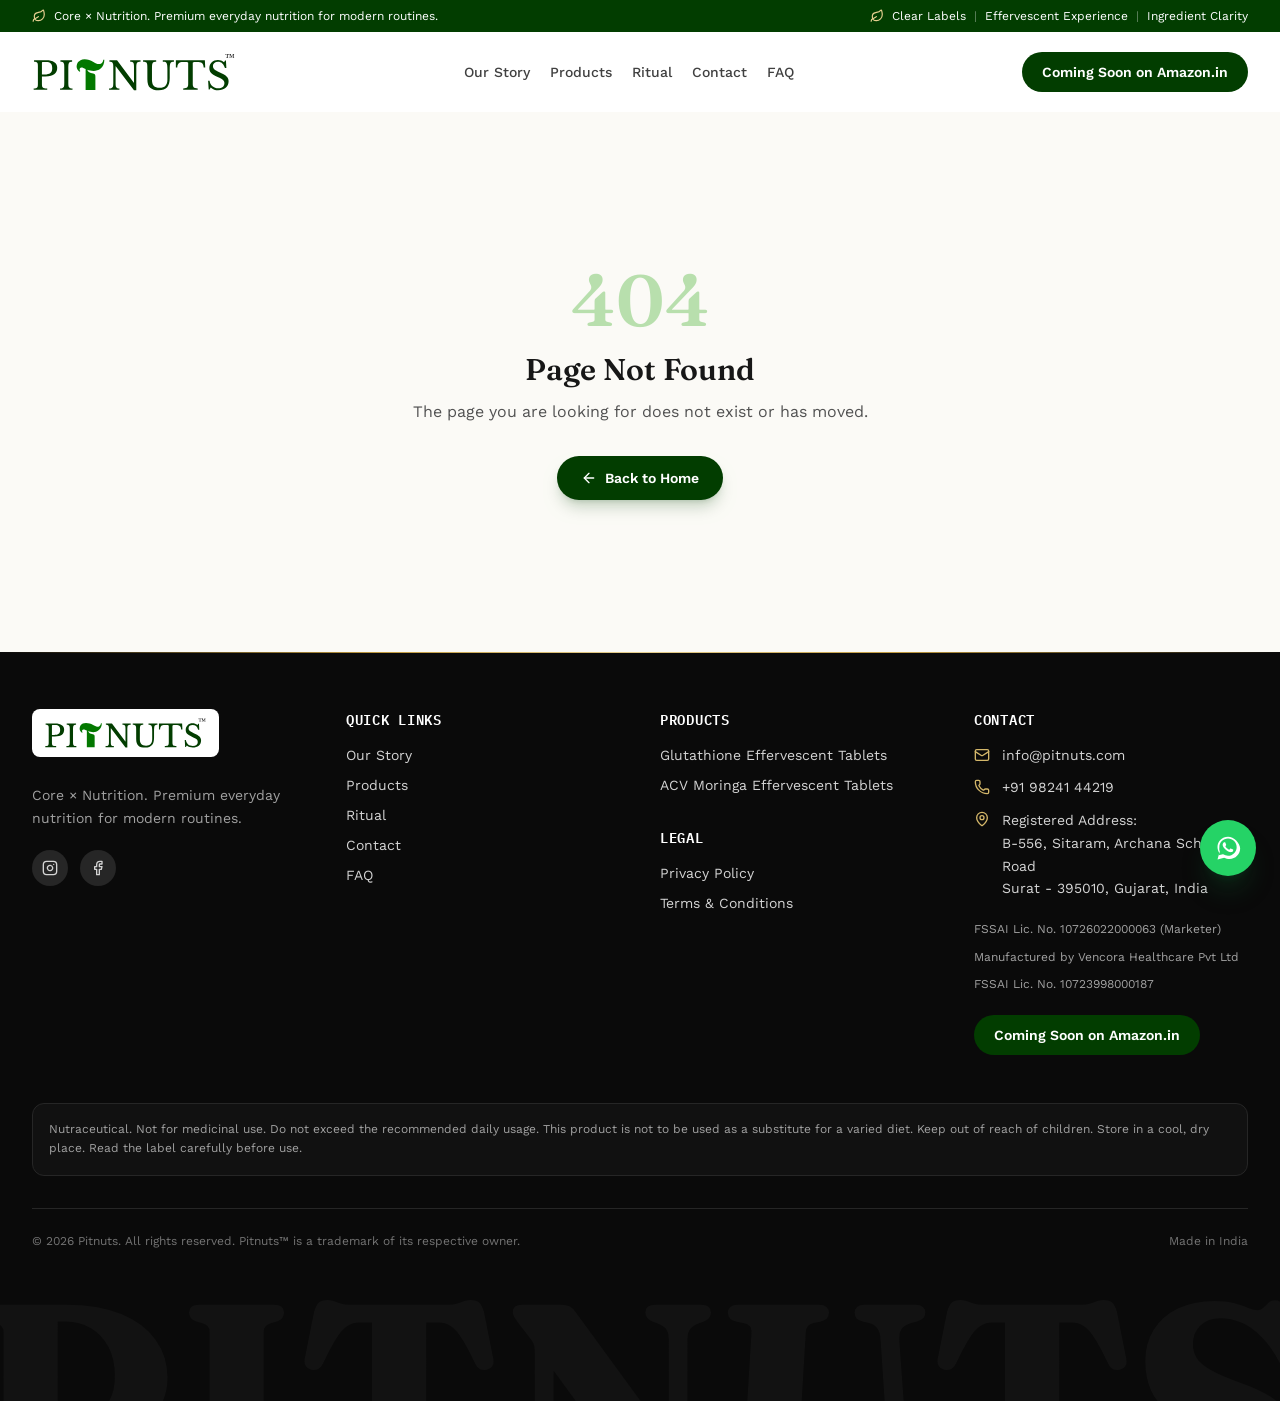
==== commit 1aab0dc0: "build changes" ====
--- a/index.html
+++ b/index.html
@@ -1,31 +1,33 @@
-<!doctype html>
-<html lang="en">
-
-<head>
-  <meta charset="UTF-8" />
-  <meta name="viewport" content="width=device-width, initial-scale=1.0" />
-  <title>Pitnuts™</title>
-  <meta name="description"
-    content="Pitnuts™ is a science-backed nutrition and wellness brand. Discover vitamins, supplements, skin care, and wellness products for men, women, and kids." />
-  <meta name="author" content="Pitnuts" />
-
-  <!-- TODO: Update og:title to match your application name -->
-  <meta property="og:title" content="Pitnuts™" />
-  <meta property="og:description"
-    content="Pitnuts™ is a science-backed nutrition and wellness brand. Discover vitamins, supplements, skin care, and wellness products for men, women, and kids." />
-  <meta property="og:type" content="website" />
-  <meta property="og:image" content="https://pitnuts.com/assets/pitnuts.jpeg" />
-
-  <meta name="twitter:card" content="summary_large_image" />
-  <meta name="twitter:site" content="@Pitnuts" />
-  <meta name="twitter:image" content="https://pitnuts.com/assets/pitnuts.jpeg" />
-  <script type="module" crossorigin src="/assets/index-NHc5JVtu.js"></script>
-  <link rel="stylesheet" crossorigin href="/assets/index-BdkjEyYx.css">
-</head>
-
-<body>
-  <div id="root"></div>-
-</body>
-
-</html>+<!doctype html>
+<html lang="en">
+  <head>
+    <meta charset="UTF-8" />
+    <meta name="viewport" content="width=device-width, initial-scale=1.0" />
+    <link rel="icon" type="image/x-icon" href="/favicon.ico" />
+    <link rel="apple-touch-icon" href="/favicon.ico" />
+    <meta name="theme-color" content="#023d00" />
+    <title>PITNUTS — Core × Nutrition</title>
+    <meta name="description" content="PITNUTS creates thoughtfully formulated effervescent nutraceuticals with clear ingredients, considered formulas and refreshing formats for modern daily routines." />
+    <link rel="canonical" href="https://pitnuts.com/" />
+    <meta property="og:type" content="website" />
+    <meta property="og:site_name" content="Pitnuts" />
+    <meta property="og:title" content="PITNUTS — Core × Nutrition" />
+    <meta property="og:description" content="PITNUTS creates thoughtfully formulated effervescent nutraceuticals with clear ingredients, considered formulas and refreshing formats for modern daily routines." />
+    <meta property="og:url" content="https://pitnuts.com/" />
+    <meta property="og:image" content="https://pitnuts.com/og-image.jpg" />
+    <meta property="og:image:width" content="1200" />
+    <meta property="og:image:height" content="630" />
+    <meta property="og:image:alt" content="PITNUTS — Nutrition. Refined. Glutathione and ACV Moringa effervescent tablets." />
+    <meta name="twitter:card" content="summary_large_image" />
+    <meta name="twitter:title" content="PITNUTS — Core × Nutrition" />
+    <meta name="twitter:description" content="PITNUTS creates thoughtfully formulated effervescent nutraceuticals with clear ingredients, considered formulas and refreshing formats for modern daily routines." />
+    <meta name="twitter:image" content="https://pitnuts.com/og-image.jpg" />
+    <meta name="robots" content="index, follow" />
+    <link href="/fonts/brand-fonts.css" rel="stylesheet" />
+    <script type="module" crossorigin src="/assets/index-B5jH39Kl.js"></script>
+    <link rel="stylesheet" crossorigin href="/assets/index-CmIs96bC.css">
+  </head>
+  <body>
+    <div id="root"></div>
+  </body>
+</html>
--- a/fonts/brand-fonts.css
+++ b/fonts/brand-fonts.css
@@ -0,0 +1,139 @@
+﻿/* latin */
+@font-face {
+  font-family: 'Fraunces';
+  font-style: italic;
+  font-weight: 400;
+  font-display: swap;
+  src: url(./brand-1.woff2) format('woff2');
+  unicode-range: U+0000-00FF, U+0131, U+0152-0153, U+02BB-02BC, U+02C6, U+02DA, U+02DC, U+0304, U+0308, U+0329, U+2000-206F, U+20AC, U+2122, U+2191, U+2193, U+2212, U+2215, U+FEFF, U+FFFD;
+}
+
+/* latin */
+@font-face {
+  font-family: 'Fraunces';
+  font-style: italic;
+  font-weight: 500;
+  font-display: swap;
+  src: url(./brand-2.woff2) format('woff2');
+  unicode-range: U+0000-00FF, U+0131, U+0152-0153, U+02BB-02BC, U+02C6, U+02DA, U+02DC, U+0304, U+0308, U+0329, U+2000-206F, U+20AC, U+2122, U+2191, U+2193, U+2212, U+2215, U+FEFF, U+FFFD;
+}
+
+/* latin */
+@font-face {
+  font-family: 'Fraunces';
+  font-style: italic;
+  font-weight: 600;
+  font-display: swap;
+  src: url(./brand-3.woff2) format('woff2');
+  unicode-range: U+0000-00FF, U+0131, U+0152-0153, U+02BB-02BC, U+02C6, U+02DA, U+02DC, U+0304, U+0308, U+0329, U+2000-206F, U+20AC, U+2122, U+2191, U+2193, U+2212, U+2215, U+FEFF, U+FFFD;
+}
+
+/* latin */
+@font-face {
+  font-family: 'Fraunces';
+  font-style: normal;
+  font-weight: 400;
+  font-display: swap;
+  src: url(./brand-4.woff2) format('woff2');
+  unicode-range: U+0000-00FF, U+0131, U+0152-0153, U+02BB-02BC, U+02C6, U+02DA, U+02DC, U+0304, U+0308, U+0329, U+2000-206F, U+20AC, U+2122, U+2191, U+2193, U+2212, U+2215, U+FEFF, U+FFFD;
+}
+
+/* latin */
+@font-face {
+  font-family: 'Fraunces';
+  font-style: normal;
+  font-weight: 500;
+  font-display: swap;
+  src: url(./brand-5.woff2) format('woff2');
+  unicode-range: U+0000-00FF, U+0131, U+0152-0153, U+02BB-02BC, U+02C6, U+02DA, U+02DC, U+0304, U+0308, U+0329, U+2000-206F, U+20AC, U+2122, U+2191, U+2193, U+2212, U+2215, U+FEFF, U+FFFD;
+}
+
+/* latin */
+@font-face {
+  font-family: 'Fraunces';
+  font-style: normal;
+  font-weight: 600;
+  font-display: swap;
+  src: url(./brand-6.woff2) format('woff2');
+  unicode-range: U+0000-00FF, U+0131, U+0152-0153, U+02BB-02BC, U+02C6, U+02DA, U+02DC, U+0304, U+0308, U+0329, U+2000-206F, U+20AC, U+2122, U+2191, U+2193, U+2212, U+2215, U+FEFF, U+FFFD;
+}
+
+/* latin */
+@font-face {
+  font-family: 'Fraunces';
+  font-style: normal;
+  font-weight: 700;
+  font-display: swap;
+  src: url(./brand-7.woff2) format('woff2');
+  unicode-range: U+0000-00FF, U+0131, U+0152-0153, U+02BB-02BC, U+02C6, U+02DA, U+02DC, U+0304, U+0308, U+0329, U+2000-206F, U+20AC, U+2122, U+2191, U+2193, U+2212, U+2215, U+FEFF, U+FFFD;
+}
+
+/* latin */
+@font-face {
+  font-family: 'IBM Plex Mono';
+  font-style: normal;
+  font-weight: 400;
+  font-display: swap;
+  src: url(./brand-8.woff2) format('woff2');
+  unicode-range: U+0000-00FF, U+0131, U+0152-0153, U+02BB-02BC, U+02C6, U+02DA, U+02DC, U+0304, U+0308, U+0329, U+2000-206F, U+20AC, U+2122, U+2191, U+2193, U+2212, U+2215, U+FEFF, U+FFFD;
+}
+
+/* latin */
+@font-face {
+  font-family: 'IBM Plex Mono';
+  font-style: normal;
+  font-weight: 500;
+  font-display: swap;
+  src: url(./brand-9.woff2) format('woff2');
+  unicode-range: U+0000-00FF, U+0131, U+0152-0153, U+02BB-02BC, U+02C6, U+02DA, U+02DC, U+0304, U+0308, U+0329, U+2000-206F, U+20AC, U+2122, U+2191, U+2193, U+2212, U+2215, U+FEFF, U+FFFD;
+}
+
+/* latin */
+@font-face {
+  font-family: 'IBM Plex Mono';
+  font-style: normal;
+  font-weight: 600;
+  font-display: swap;
+  src: url(./brand-10.woff2) format('woff2');
+  unicode-range: U+0000-00FF, U+0131, U+0152-0153, U+02BB-02BC, U+02C6, U+02DA, U+02DC, U+0304, U+0308, U+0329, U+2000-206F, U+20AC, U+2122, U+2191, U+2193, U+2212, U+2215, U+FEFF, U+FFFD;
+}
+
+/* latin */
+@font-face {
+  font-family: 'Work Sans';
+  font-style: normal;
+  font-weight: 400;
+  font-display: swap;
+  src: url(./brand-11.woff2) format('woff2');
+  unicode-range: U+0000-00FF, U+0131, U+0152-0153, U+02BB-02BC, U+02C6, U+02DA, U+02DC, U+0304, U+0308, U+0329, U+2000-206F, U+20AC, U+2122, U+2191, U+2193, U+2212, U+2215, U+FEFF, U+FFFD;
+}
+
+/* latin */
+@font-face {
+  font-family: 'Work Sans';
+  font-style: normal;
+  font-weight: 500;
+  font-display: swap;
+  src: url(./brand-12.woff2) format('woff2');
+  unicode-range: U+0000-00FF, U+0131, U+0152-0153, U+02BB-02BC, U+02C6, U+02DA, U+02DC, U+0304, U+0308, U+0329, U+2000-206F, U+20AC, U+2122, U+2191, U+2193, U+2212, U+2215, U+FEFF, U+FFFD;
+}
+
+/* latin */
+@font-face {
+  font-family: 'Work Sans';
+  font-style: normal;
+  font-weight: 600;
+  font-display: swap;
+  src: url(./brand-13.woff2) format('woff2');
+  unicode-range: U+0000-00FF, U+0131, U+0152-0153, U+02BB-02BC, U+02C6, U+02DA, U+02DC, U+0304, U+0308, U+0329, U+2000-206F, U+20AC, U+2122, U+2191, U+2193, U+2212, U+2215, U+FEFF, U+FFFD;
+}
+
+/* latin */
+@font-face {
+  font-family: 'Work Sans';
+  font-style: normal;
+  font-weight: 700;
+  font-display: swap;
+  src: url(./brand-14.woff2) format('woff2');
+  unicode-range: U+0000-00FF, U+0131, U+0152-0153, U+02BB-02BC, U+02C6, U+02DA, U+02DC, U+0304, U+0308, U+0329, U+2000-206F, U+20AC, U+2122, U+2191, U+2193, U+2212, U+2215, U+FEFF, U+FFFD;
+}
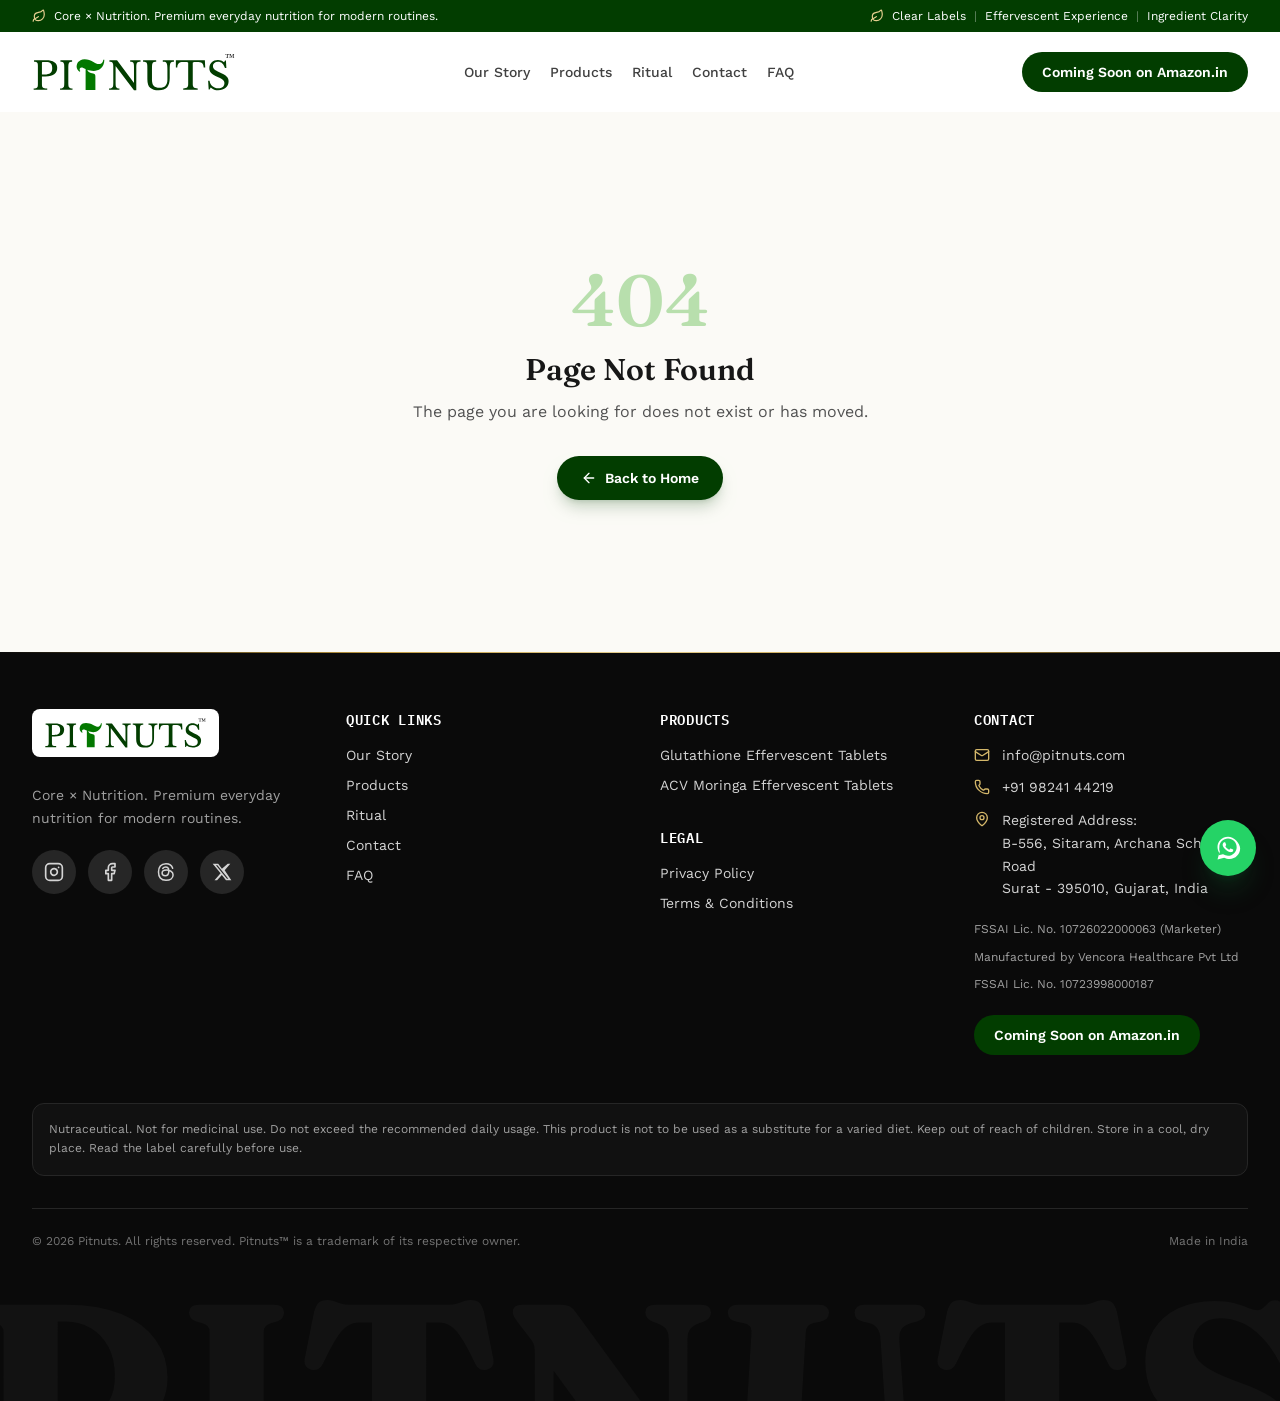
==== commit aa41b4d1: "build changes" ====
--- a/index.html
+++ b/index.html
@@ -24,8 +24,8 @@
     <meta name="twitter:image" content="https://pitnuts.com/og-image.jpg" />
     <meta name="robots" content="index, follow" />
     <link href="/fonts/brand-fonts.css" rel="stylesheet" />
-    <script type="module" crossorigin src="/assets/index-B5jH39Kl.js"></script>
-    <link rel="stylesheet" crossorigin href="/assets/index-CmIs96bC.css">
+    <script type="module" crossorigin src="/assets/index-DHv6Hjj2.js"></script>
+    <link rel="stylesheet" crossorigin href="/assets/index-BvPDDnDz.css">
   </head>
   <body>
     <div id="root"></div>
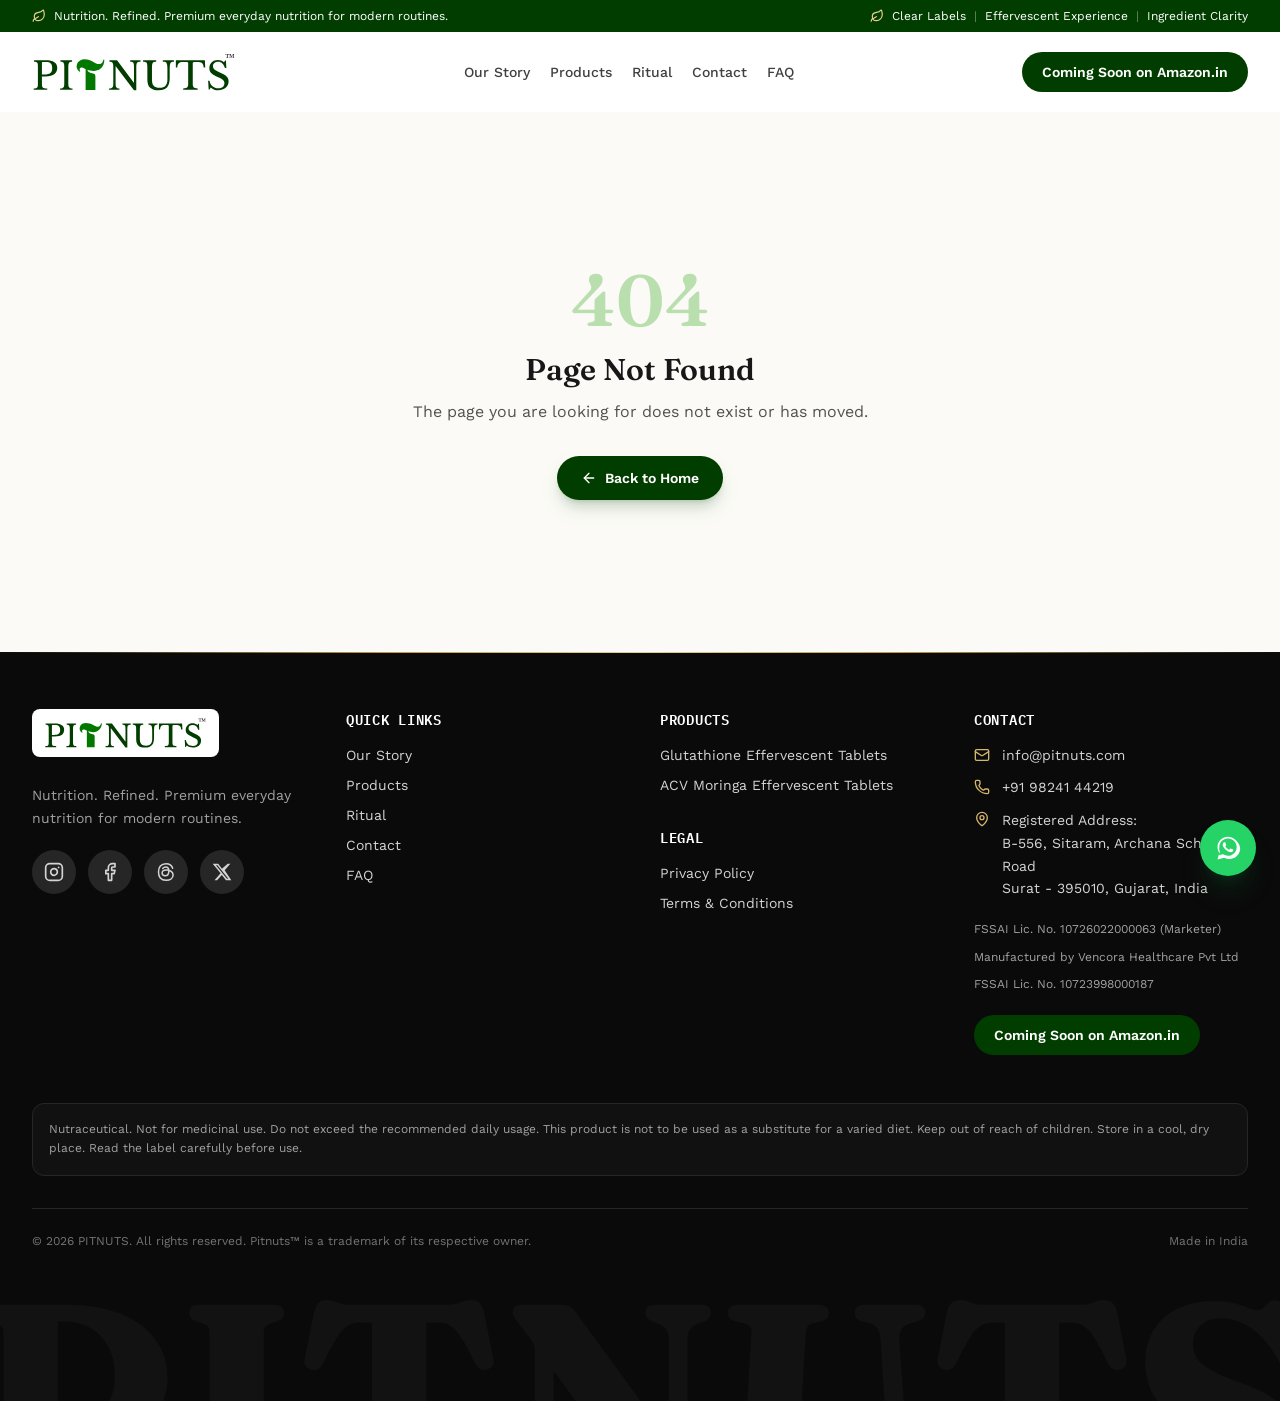
==== commit 6964fc7b: "seo changes" ====
--- a/index.html
+++ b/index.html
@@ -6,28 +6,37 @@
     <link rel="icon" type="image/x-icon" href="/favicon.ico" />
     <link rel="apple-touch-icon" href="/favicon.ico" />
     <meta name="theme-color" content="#023d00" />
-    <title>PITNUTS — Core × Nutrition</title>
-    <meta name="description" content="PITNUTS creates thoughtfully formulated effervescent nutraceuticals with clear ingredients, considered formulas and refreshing formats for modern daily routines." />
-    <link rel="canonical" href="https://pitnuts.com/" />
+    
+    
+    
     <meta property="og:type" content="website" />
-    <meta property="og:site_name" content="Pitnuts" />
-    <meta property="og:title" content="PITNUTS — Core × Nutrition" />
-    <meta property="og:description" content="PITNUTS creates thoughtfully formulated effervescent nutraceuticals with clear ingredients, considered formulas and refreshing formats for modern daily routines." />
+    <meta property="og:site_name" content="PITNUTS" />
+    <meta property="og:title" content="PITNUTS — Nutrition. Refined." />
+    <meta property="og:description" content="PITNUTS: premium effervescent nutraceuticals. Glutathione for antioxidant &amp; glow support, ACV Moringa for gut &amp; metabolism support. Shop on Amazon.in." />
     <meta property="og:url" content="https://pitnuts.com/" />
     <meta property="og:image" content="https://pitnuts.com/og-image.jpg" />
+    <meta property="og:image:type" content="image/jpeg" />
     <meta property="og:image:width" content="1200" />
     <meta property="og:image:height" content="630" />
     <meta property="og:image:alt" content="PITNUTS — Nutrition. Refined. Glutathione and ACV Moringa effervescent tablets." />
     <meta name="twitter:card" content="summary_large_image" />
-    <meta name="twitter:title" content="PITNUTS — Core × Nutrition" />
-    <meta name="twitter:description" content="PITNUTS creates thoughtfully formulated effervescent nutraceuticals with clear ingredients, considered formulas and refreshing formats for modern daily routines." />
+    <meta name="twitter:title" content="PITNUTS — Nutrition. Refined." />
+    <meta name="twitter:description" content="PITNUTS: premium effervescent nutraceuticals. Glutathione for antioxidant &amp; glow support, ACV Moringa for gut &amp; metabolism support. Shop on Amazon.in." />
     <meta name="twitter:image" content="https://pitnuts.com/og-image.jpg" />
+    <meta name="twitter:image:alt" content="PITNUTS — Nutrition. Refined. Glutathione and ACV Moringa effervescent tablets." />
     <meta name="robots" content="index, follow" />
     <link href="/fonts/brand-fonts.css" rel="stylesheet" />
-    <script type="module" crossorigin src="/assets/index-DHv6Hjj2.js"></script>
-    <link rel="stylesheet" crossorigin href="/assets/index-BvPDDnDz.css">
+    <noscript><style>.reveal{opacity:1!important;transform:none!important}</style></noscript>
+    <script type="module" crossorigin src="/assets/index-D05_i2N1.js"></script>
+    <link rel="stylesheet" crossorigin href="/assets/index-BmFd4v2o.css">
+  <link rel="preload" as="image" href="/assets/pitnuts-logo-tight-BS6KaZSC.svg"/>
+    <link rel="preload" as="image" href="/assets/tube-acv-moringa-C9cGtAmO.webp"/>
+    <link rel="preload" as="image" href="/assets/tube-glutathione-kRjZUSTT.webp" fetchPriority="high"/>
+    <title>PITNUTS — Nutrition. Refined.</title>
+    <meta name="description" content="PITNUTS: premium effervescent nutraceuticals. Glutathione for antioxidant &amp; glow support, ACV Moringa for gut &amp; metabolism support. Shop on Amazon.in."/>
+    <link rel="canonical" href="https://pitnuts.com/"/>
   </head>
   <body>
-    <div id="root"></div>
+    <div id="root" data-prerendered="/"><div class="flex min-h-screen flex-col"><div class="pointer-events-none fixed inset-x-0 top-0 z-[70] h-[3px]" aria-hidden="true"><div class="h-full origin-left scale-x-0 bg-gradient-to-r from-gold-600 via-gold-300 to-gold-500"></div></div><a href="#main" class="sr-only focus:not-sr-only focus:absolute focus:left-4 focus:top-4 focus:z-[100] focus:rounded-md focus:bg-brand-800 focus:px-4 focus:py-2 focus:text-white">Skip to content</a><header class="sticky top-0 z-50 transition-shadow "><div class="bg-brand-800 text-white text-xs"><div class="mx-auto flex max-w-7xl items-center justify-between gap-4 px-4 py-2 sm:px-6 lg:px-8"><p class="flex min-w-0 items-center gap-2 truncate"><svg xmlns="http://www.w3.org/2000/svg" width="24" height="24" viewBox="0 0 24 24" fill="none" stroke="currentColor" stroke-width="2" stroke-linecap="round" stroke-linejoin="round" class="lucide lucide-leaf h-3.5 w-3.5 shrink-0 text-gold-300" aria-hidden="true"><path d="M11 20a10 10 0 0010-10 25.9 25.9 0 00-1.04-7.281 1 1 0 00-1.755-.325C15.833 5.5 13 5.5 9.8 6.1A7 7 0 0011 20"></path><path d="M2 21a5 5 0 012.911-4.544C7.613 15.212 8.351 15.24 11 13"></path></svg><span class="truncate">Nutrition. Refined. Premium everyday nutrition for modern routines.</span></p><p class="hidden shrink-0 items-center gap-2 whitespace-nowrap md:flex"><svg xmlns="http://www.w3.org/2000/svg" width="24" height="24" viewBox="0 0 24 24" fill="none" stroke="currentColor" stroke-width="2" stroke-linecap="round" stroke-linejoin="round" class="lucide lucide-leaf h-3.5 w-3.5 text-gold-300" aria-hidden="true"><path d="M11 20a10 10 0 0010-10 25.9 25.9 0 00-1.04-7.281 1 1 0 00-1.755-.325C15.833 5.5 13 5.5 9.8 6.1A7 7 0 0011 20"></path><path d="M2 21a5 5 0 012.911-4.544C7.613 15.212 8.351 15.24 11 13"></path></svg>Clear Labels <span class="text-white/40">|</span> Effervescent Experience<!-- --> <span class="text-white/40">|</span> Ingredient Clarity</p></div></div><nav class="bg-white/95 backdrop-blur" aria-label="Main navigation"><div class="mx-auto flex h-16 max-w-7xl items-center justify-between gap-4 px-4 sm:px-6 lg:h-20 lg:px-8"><a class="flex min-h-11 shrink-0 items-center" aria-label="PITNUTS home" href="/#home" data-discover="true"><img src="/assets/pitnuts-logo-tight-BS6KaZSC.svg" alt="PITNUTS logo" class="h-8 w-auto sm:h-9 xl:h-10" width="995" height="195"/></a><ul class="hidden shrink-0 items-center gap-3 whitespace-nowrap lg:flex xl:gap-5"><li><a class="text-sm font-medium transition hover:text-brand-700 text-neutral-700" href="/#story" data-discover="true">Our Story</a></li><li><a class="text-sm font-medium transition hover:text-brand-700 text-neutral-700" href="/#products" data-discover="true">Products</a></li><li><a class="text-sm font-medium transition hover:text-brand-700 text-neutral-700" href="/#ritual" data-discover="true">Ritual</a></li><li><a class="text-sm font-medium transition hover:text-brand-700 text-neutral-700" href="/#contact" data-discover="true">Contact</a></li><li><a class="text-sm font-medium transition hover:text-brand-700 text-neutral-700" href="/#faq" data-discover="true">FAQ</a></li></ul><div class="hidden shrink-0 lg:block"><span class="inline-flex max-w-full flex-wrap items-center justify-center gap-2 rounded-full bg-brand-800 font-semibold text-white px-5 py-2.5 text-sm " title="Our Amazon store is launching soon">Coming Soon on Amazon.in</span></div><button type="button" class="inline-flex min-h-11 min-w-11 items-center justify-center rounded-md p-2 text-brand-800 lg:hidden" aria-expanded="false" aria-controls="mobile-menu" aria-label="Open menu"><svg xmlns="http://www.w3.org/2000/svg" width="24" height="24" viewBox="0 0 24 24" fill="none" stroke="currentColor" stroke-width="2" stroke-linecap="round" stroke-linejoin="round" class="lucide lucide-menu h-6 w-6" aria-hidden="true"><path d="M4 5h16"></path><path d="M4 12h16"></path><path d="M4 19h16"></path></svg></button></div><div id="mobile-menu" inert="" class="lg:hidden overflow-hidden border-t border-neutral-100 bg-white transition-[max-height] duration-300 max-h-0 border-t-0"><ul class="space-y-1 px-4 py-4"><li><a class="block rounded-lg px-3 py-3 text-base font-medium text-neutral-800 hover:bg-brand-50 hover:text-brand-800" href="/#story" data-discover="true">Our Story</a></li><li><a class="block rounded-lg px-3 py-3 text-base font-medium text-neutral-800 hover:bg-brand-50 hover:text-brand-800" href="/#products" data-discover="true">Products</a></li><li><a class="block rounded-lg px-3 py-3 text-base font-medium text-neutral-800 hover:bg-brand-50 hover:text-brand-800" href="/#ritual" data-discover="true">Ritual</a></li><li><a class="block rounded-lg px-3 py-3 text-base font-medium text-neutral-800 hover:bg-brand-50 hover:text-brand-800" href="/#contact" data-discover="true">Contact</a></li><li><a class="block rounded-lg px-3 py-3 text-base font-medium text-neutral-800 hover:bg-brand-50 hover:text-brand-800" href="/#faq" data-discover="true">FAQ</a></li><li class="pt-2"><span class="inline-flex max-w-full flex-wrap items-center justify-center gap-2 rounded-full bg-brand-800 font-semibold text-white px-5 py-2.5 text-sm w-full" title="Our Amazon store is launching soon">Coming Soon on Amazon.in</span></li><li><a href="https://wa.me/919824144219" target="_blank" rel="noopener noreferrer" class="mt-2 flex items-center justify-center gap-2 rounded-full border-2 border-brand-800 px-5 py-3 text-sm font-semibold text-brand-800"><svg xmlns="http://www.w3.org/2000/svg" width="24" height="24" viewBox="0 0 24 24" fill="none" stroke="currentColor" stroke-width="2" stroke-linecap="round" stroke-linejoin="round" class="lucide lucide-message-circle h-4 w-4" aria-hidden="true"><path d="M2.992 16.342a2 2 0 0 1 .094 1.167l-1.065 3.29a1 1 0 0 0 1.236 1.168l3.413-.998a2 2 0 0 1 1.099.092 10 10 0 1 0-4.777-4.719"></path></svg> Chat on WhatsApp</a></li></ul></div></nav></header><main id="main" class="min-w-0 flex-1"><script type="application/ld+json">{"@context":"https://schema.org","@type":"Organization","name":"PITNUTS","url":"https://pitnuts.com","logo":"https://pitnuts.com/favicon.ico","email":"info@pitnuts.com","telephone":"+919824144219","sameAs":["https://www.instagram.com/pitnuts_","https://www.facebook.com/profile.php?id=61587706587290","https://www.threads.com/@pitnuts_","https://x.com/pitnuts"],"address":{"@type":"PostalAddress","streetAddress":"B-556, Sitaram, Archana School Road","addressLocality":"Surat","addressRegion":"Gujarat","postalCode":"395010","addressCountry":"IN"}}</script><script type="application/ld+json">{"@context":"https://schema.org","@type":"WebSite","name":"PITNUTS","url":"https://pitnuts.com"}</script><script type="application/ld+json">{"@context":"https://schema.org","@type":"Product","name":"Pitnuts Glutathione Effervescent Tablets","description":"A thoughtfully composed formula built around 500 mg Reduced Glutathione, with Amla Extract, Vitamin C, NAC, Hyaluronic Acid, Zinc and Selenium.","image":"https://pitnuts.com/product-glutathione-label-final.jpg","brand":{"@type":"Brand","name":"PITNUTS"},"category":"Dietary Supplement","url":"https://pitnuts.com/#glutathione"}</script><script type="application/ld+json">{"@context":"https://schema.org","@type":"Product","name":"Pitnuts ACV Moringa Effervescent Tablets","description":"Built around 800 mg Apple Cider Vinegar Extract, with Moringa Leaf Extract, Garcinia Cambogia Extract, Chromium, Vitamin B6 and Vitamin B12.","image":"https://pitnuts.com/product-acv-moringa-label-final.jpg","brand":{"@type":"Brand","name":"PITNUTS"},"category":"Dietary Supplement","url":"https://pitnuts.com/#acv-moringa"}</script><script type="application/ld+json">{"@context":"https://schema.org","@type":"FAQPage","mainEntity":[{"@type":"Question","name":"How Do I Take It?","acceptedAnswer":{"@type":"Answer","text":"Dissolve one tablet in 200 ml of water, allow it to dissolve completely, and consume immediately. Do not exceed one tablet per day."}},{"@type":"Question","name":"Where Can I Buy It?","acceptedAnswer":{"@type":"Answer","text":"PITNUTS products will be available on Amazon.in. Our Amazon store is launching soon."}},{"@type":"Question","name":"What Is Inside?","acceptedAnswer":{"@type":"Answer","text":"Each PITNUTS product clearly lists its key ingredients and quantities on the product page and pack."}},{"@type":"Question","name":"Who Manufactures It?","acceptedAnswer":{"@type":"Answer","text":"PITNUTS products are manufactured by Vencora Healthcare Pvt Ltd."}},{"@type":"Question","name":"How Do I Contact You?","acceptedAnswer":{"@type":"Answer","text":"Email us at info@pitnuts.com or WhatsApp us at +91 98241 44219."}}]}</script><section id="home" class="relative scroll-mt-28 overflow-hidden bg-gradient-to-br from-brand-50 via-white to-gold-300/25" aria-labelledby="hero-heading"><div class="pulse-glow pointer-events-none absolute -left-32 top-10 h-72 w-72 rounded-full bg-brand-200/50 blur-3xl" aria-hidden="true"></div><div class="pointer-events-none absolute -right-24 bottom-0 h-96 w-96 rounded-full bg-gold-300/30 blur-3xl" aria-hidden="true"></div><div class="mx-auto grid max-w-7xl items-center gap-10 px-4 pb-10 pt-12 sm:px-6 lg:grid-cols-2 lg:gap-6 lg:px-8 lg:pb-16 lg:pt-16"><div><span class="eyebrow animate-fade-up" style="animation-delay:0ms"><svg xmlns="http://www.w3.org/2000/svg" width="24" height="24" viewBox="0 0 24 24" fill="none" stroke="currentColor" stroke-width="2" stroke-linecap="round" stroke-linejoin="round" class="lucide lucide-leaf h-3.5 w-3.5 text-brand-600" aria-hidden="true"><path d="M11 20a10 10 0 0010-10 25.9 25.9 0 00-1.04-7.281 1 1 0 00-1.755-.325C15.833 5.5 13 5.5 9.8 6.1A7 7 0 0011 20"></path><path d="M2 21a5 5 0 012.911-4.544C7.613 15.212 8.351 15.24 11 13"></path></svg>PITNUTS / <!-- -->Nutrition. Refined.</span><h1 id="hero-heading" class="mt-6 font-serif text-4xl font-semibold leading-[1.1] text-neutral-900 sm:text-5xl lg:text-6xl xl:text-7xl"><span class="block animate-fade-up" style="animation-delay:100ms">Nutrition.</span><span class="block animate-fade-up text-brand-800" style="animation-delay:220ms">Refined.</span></h1><div class="mt-6 h-1 w-20 animate-fade-up rounded-full bg-gradient-to-r from-gold-500 to-gold-300" style="animation-delay:560ms" aria-hidden="true"></div><p class="mt-6 max-w-xl animate-fade-up text-base leading-relaxed text-neutral-600 sm:text-lg" style="animation-delay:640ms">Thoughtfully formulated effervescent nutrition for modern routines, with clear ingredients, considered formulations and an enjoyable daily experience.</p><div class="mt-8 flex animate-fade-up flex-col gap-3 sm:flex-row sm:flex-wrap" style="animation-delay:740ms"><span class="inline-flex max-w-full flex-wrap items-center justify-center gap-2 rounded-full bg-brand-800 font-semibold text-white px-5 py-2.5 text-sm " title="Our Amazon store is launching soon">Coming Soon on Amazon.in</span><a class="btn-outline" href="/#story" data-discover="true"><svg xmlns="http://www.w3.org/2000/svg" width="24" height="24" viewBox="0 0 24 24" fill="none" stroke="currentColor" stroke-width="2" stroke-linecap="round" stroke-linejoin="round" class="lucide lucide-circle-play lucide-play-circle h-4 w-4" aria-hidden="true"><path d="M9 9.003a1 1 0 0 1 1.517-.859l4.997 2.997a1 1 0 0 1 0 1.718l-4.997 2.997A1 1 0 0 1 9 14.996z"></path><circle cx="12" cy="12" r="10"></circle></svg> Discover PITNUTS</a></div><p class="mt-6 animate-fade-up text-xs text-neutral-500" style="animation-delay:840ms">Nutraceutical · Please follow the directions on the pack</p></div><div class="animate-fade-up" style="animation-delay:300ms"><div class="mx-auto w-full max-w-md sm:max-w-lg lg:max-w-none"><div class="relative aspect-[4/5] w-full select-none lg:aspect-[1/1.08]"><svg width="0" height="0" class="absolute" aria-hidden="true"><defs><linearGradient id="leafGrad" x1="0" y1="1" x2="1" y2="0"><stop offset="0" stop-color="#034f00"></stop><stop offset="1" stop-color="#5bab4a"></stop></linearGradient></defs></svg><div class="pulse-glow absolute inset-[8%] rounded-full bg-[radial-gradient(circle,rgba(184,223,173,.75)_0%,rgba(230,207,143,.35)_45%,transparent_70%)] blur-2xl" aria-hidden="true"></div><svg viewBox="0 0 400 400" class="absolute inset-0 h-full w-full" aria-hidden="true"><g class="spin-slow"><circle cx="200" cy="200" r="178" fill="none" stroke="#c19a3f" stroke-opacity=".45" stroke-width="1" stroke-dasharray="2 10"></circle><circle cx="378" cy="200" r="4" fill="#c19a3f"></circle><circle cx="22" cy="200" r="3" fill="#5bab4a"></circle></g><g class="spin-slower-rev"><circle cx="200" cy="200" r="150" fill="none" stroke="#037800" stroke-opacity=".22" stroke-width="1" stroke-dasharray="40 14"></circle><circle cx="200" cy="50" r="3.5" fill="#037800" fill-opacity=".6"></circle></g><g fill="none" stroke="#037800" stroke-opacity=".28" stroke-width="1.2"><path d="M330 70l18 10v21l-18 10-18-10V80z"></path><path d="M366 91l18 10v21l-18 10-18-10v-21z"></path><path d="M330 112l18 10v21l-18 10-18-10v-21z"></path><path d="M52 288l16 9v19l-16 9-16-9v-19z"></path><path d="M84 307l16 9v19l-16 9-16-9v-19z"></path></g><g fill="#037800" fill-opacity=".45"><circle cx="330" cy="70" r="2.5"></circle><circle cx="366" cy="91" r="2.5"></circle><circle cx="348" cy="143" r="2.5"></circle><circle cx="52" cy="288" r="2.2"></circle><circle cx="100" cy="335" r="2.2"></circle></g></svg><div class="absolute bottom-[7%] left-1/2 h-[9%] w-[70%] -translate-x-1/2" aria-hidden="true"><span class="ripple absolute inset-0 rounded-[50%] border border-brand-400/50"></span><span class="ripple absolute inset-0 rounded-[50%] border border-brand-400/40" style="--delay:1.3s"></span><span class="ripple absolute inset-0 rounded-[50%] border border-gold-500/40" style="--delay:2.6s"></span><span class="absolute inset-x-[12%] inset-y-[25%] rounded-[50%] bg-brand-900/15 blur-md"></span></div><svg viewBox="0 0 64 64" class="leaf absolute left-[4%] top-[14%] w-[11%] opacity-80" style="--r:-20deg;--dur:10s" aria-hidden="true"><g><path d="M6 58C6 28 24 8 58 6c-2 34-22 52-52 52z" fill="url(#leafGrad)"></path><path d="M8 56C22 40 36 26 54 10" stroke="#023d00" stroke-opacity=".35" stroke-width="1.5" fill="none"></path></g></svg><svg viewBox="0 0 64 64" class="leaf absolute right-[6%] top-[6%] w-[9%] opacity-70 blur-[1px]" style="--r:40deg;--dur:12s;--delay:-3s;--lx:-12px" aria-hidden="true"><g transform="scale(-1,1) translate(-64,0)"><path d="M6 58C6 28 24 8 58 6c-2 34-22 52-52 52z" fill="url(#leafGrad)"></path><path d="M8 56C22 40 36 26 54 10" stroke="#023d00" stroke-opacity=".35" stroke-width="1.5" fill="none"></path></g></svg><div class="absolute inset-x-[6%] bottom-[10%] top-[4%] overflow-hidden" aria-hidden="true"><span class="bubble" style="left:14.237382880877703%;width:21.019581869943067px;height:21.019581869943067px;--dur:5.979175942775328s;--delay:-0.20342082949355245s;--drift:-10.706601754645817px;--rise:-342.17436616367195px"></span><span class="bubble" style="left:35.544353889185004%;width:22.258981743390905px;height:22.258981743390905px;--dur:5.570854060322745s;--delay:-0.23217256923089735s;--drift:20.971601491910405px;--rise:-459.50634997265297px"></span><span class="bubble" style="left:11.046218710485846%;width:15.971649506071117px;height:15.971649506071117px;--dur:8.324077187047806s;--delay:-0.4770986319635995s;--drift:-33.28941434243461px;--rise:-442.8905912057962px"></span><span class="bubble" style="left:83.99196082283743%;width:17.81626328540733px;height:17.81626328540733px;--dur:9.901697397290263s;--delay:-2.6188296389591414s;--drift:27.00284798076609px;--rise:-471.6903400348383px"></span><span class="bubble" style="left:15.530357668874785%;width:18.31462444004137px;height:18.31462444004137px;--dur:6.392035821045283s;--delay:-8.271951466740575s;--drift:3.1998141831718385px;--rise:-440.7003611413529px"></span><span class="bubble" style="left:48.96474108286202%;width:23.02699068415677px;height:23.02699068415677px;--dur:10.07350050820969s;--delay:-2.4635453574592248s;--drift:-20.532547907496337px;--rise:-523.8895751925884px"></span><span class="bubble" style="left:45.73649255547207%;width:16.54473630397115px;height:16.54473630397115px;--dur:5.239084863249445s;--delay:-7.016455465127365s;--drift:-2.8685356099595083px;--rise:-371.8930199467286px"></span><span class="bubble" style="left:6.689503454603255%;width:10.650133341376204px;height:10.650133341376204px;--dur:5.06121943006292s;--delay:-2.7360540072550066s;--drift:-30.82564854179509px;--rise:-418.87207373802084px"></span><span class="bubble" style="left:8.996605247142725%;width:6.998263184388634px;height:6.998263184388634px;--dur:9.437219879298937s;--delay:-1.9196844658290502s;--drift:1.2654624738206621px;--rise:-533.9338786501321px"></span><span class="bubble" style="left:69.41268516378477%;width:18.026105593366083px;height:18.026105593366083px;--dur:8.636297028453555s;--delay:-4.587389754888136s;--drift:-24.51069058122812px;--rise:-476.6136648086831px"></span><span class="bubble" style="left:79.42906691972166%;width:8.937527828325983px;height:8.937527828325983px;--dur:5.1220524976961315s;--delay:-3.470485463622026s;--drift:-29.02997834054986px;--rise:-366.2306954181986px"></span><span class="bubble" style="left:85.48835518991109%;width:7.712562180968234px;height:7.712562180968234px;--dur:5.139303541538538s;--delay:-7.995943070272915s;--drift:2.559401915714261px;--rise:-410.1165106485132px"></span><span class="bubble" style="left:54.75028647412546%;width:15.972231561143417px;height:15.972231561143417px;--dur:5.28625917917816s;--delay:-0.2443693796521984s;--drift:-1.9140715984394774px;--rise:-418.78096218861174px"></span><span class="bubble" style="left:63.76839828421362%;width:20.70509219187079px;height:20.70509219187079px;--dur:6.571297783375485s;--delay:-8.857549711538013s;--drift:5.839706932456465px;--rise:-385.0311089644674px"></span><span class="bubble" style="left:66.20483059575781%;width:10.17610746313585px;height:10.17610746313585px;--dur:9.963170880044345s;--delay:-5.457116311881691s;--drift:-2.5037489234819077px;--rise:-491.62784986780025px"></span><span class="bubble" style="left:89.24306556698866%;width:21.22050152462907px;height:21.22050152462907px;--dur:6.478127214475535s;--delay:-2.066778870357666s;--drift:19.893347167235333px;--rise:-329.293205383583px"></span><span class="bubble" style="left:57.55204415274784%;width:6.717254589748336px;height:6.717254589748336px;--dur:9.209873279076419s;--delay:-4.590209198577213s;--drift:-21.028802322034608px;--rise:-530.8020889936597px"></span><span class="bubble" style="left:28.733985224505886%;width:6.18365829018876px;height:6.18365829018876px;--dur:6.641632404353004s;--delay:-0.5963359226007015s;--drift:-8.380595532071311px;--rise:-384.59125910536386px"></span><span class="bubble" style="left:10.880397790344432%;width:19.31165963789681px;height:19.31165963789681px;--dur:6.15181067949743s;--delay:-5.180780353402952s;--drift:22.597582713497104px;--rise:-374.8044769166154px"></span><span class="bubble" style="left:64.79429401201196%;width:16.908891085360665px;height:16.908891085360665px;--dur:7.752433852932882s;--delay:-1.4984727741102688s;--drift:7.165217448491603px;--rise:-512.0340459625004px"></span><span class="bubble" style="left:20.361247160704806%;width:6.366157493088394px;height:6.366157493088394px;--dur:7.082291278173216s;--delay:-0.8528602370643057s;--drift:-22.553274310484994px;--rise:-467.723213986028px"></span><span class="bubble" style="left:14.372526218066923%;width:6.417910624615615px;height:6.417910624615615px;--dur:9.797565842163749s;--delay:-5.365628845102037s;--drift:-10.737862517707981px;--rise:-409.017002935434px"></span><span class="bubble" style="left:54.75313207670115%;width:6.858777537534479px;height:6.858777537534479px;--dur:5.146621627791319s;--delay:-4.726561200222932s;--drift:-8.405125564604532px;--rise:-510.5556620081188px"></span><span class="bubble" style="left:77.89156182692386%;width:10.713893350126455px;height:10.713893350126455px;--dur:10.314529826922808s;--delay:-5.834243847493781s;--drift:-17.491624509566464px;--rise:-523.1758027372416px"></span><span class="bubble" style="left:26.41652537533082%;width:20.889512640133034px;height:20.889512640133034px;--dur:8.274269787129015s;--delay:-4.6423215823597275s;--drift:11.207498041330837px;--rise:-374.95248607418034px"></span><span class="bubble" style="left:80.41134078707546%;width:10.434381643426605px;height:10.434381643426605px;--dur:6.2400673222146s;--delay:-7.841906738176476s;--drift:-32.49798316595843px;--rise:-324.52265157946385px"></span></div><a aria-label="View ACV Moringa effervescent tablets" class="tube-b absolute right-[13%] top-[5%] block h-[80%] sm:top-[20%] sm:h-[67%] drop-shadow-[0_28px_28px_rgba(2,61,0,.28)] transition-[filter] hover:drop-shadow-[0_32px_36px_rgba(2,61,0,.4)]" href="/#acv-moringa" data-discover="true"><img src="/assets/tube-acv-moringa-C9cGtAmO.webp" alt="Pitnuts ACV Moringa effervescent tablets tube" class="h-full w-auto" width="320" height="1180"/></a><a aria-label="View Glutathione effervescent tablets" class="tube-a absolute left-[15%] top-[11%] block h-[82%] sm:top-[24%] sm:h-[68%] drop-shadow-[0_28px_28px_rgba(110,18,32,.3)] transition-[filter] hover:drop-shadow-[0_32px_36px_rgba(110,18,32,.42)]" href="/#glutathione" data-discover="true"><img src="/assets/tube-glutathione-kRjZUSTT.webp" alt="Pitnuts Glutathione effervescent tablets tube" class="h-full w-auto" width="286" height="1014" fetchPriority="high"/></a><div class="absolute bottom-[12%] right-[5%] h-[13%] w-[13%]" aria-hidden="true"><span class="fizz left-1/2 top-1/3" style="width:4.066862201958429px;height:4.066862201958429px;--fx:8.179944916628301px;--fy:-48.06214300420834px;--dur:1.2287222359853331s;--delay:-1.9471486459951848s"></span><span class="fizz left-1/2 top-1/3" style="width:5.079611784196459px;height:5.079611784196459px;--fx:-18.91522941441508px;--fy:-87.30420062864141px;--dur:1.6796796284252196s;--delay:-1.1465700493572513s"></span><span class="fizz left-1/2 top-1/3" style="width:5.27956066589104px;height:5.27956066589104px;--fx:27.948767080670223px;--fy:-76.5616251740721px;--dur:2.2053652472095564s;--delay:-0.6383267199271359s"></span><span class="fizz left-1/2 top-1/3" style="width:4.500717899180017px;height:4.500717899180017px;--fx:33.773447417188436px;--fy:-36.60500499550835px;--dur:1.2312575262913015s;--delay:-1.05006225744728s"></span><span class="fizz left-1/2 top-1/3" style="width:6.960642689256929px;height:6.960642689256929px;--fx:-34.63731411960907px;--fy:-47.69950228423113px;--dur:2.1735118490410965s;--delay:-1.5749309179955162s"></span><span class="fizz left-1/2 top-1/3" style="width:3.2144585857749917px;height:3.2144585857749917px;--fx:-57.91262234793976px;--fy:-100.59702909638872px;--dur:1.7477655139402486s;--delay:-1.7832219778792933s"></span><span class="fizz left-1/2 top-1/3" style="width:7.864663592161378px;height:7.864663592161378px;--fx:-38.41957090655342px;--fy:-47.44607291351713px;--dur:2.2356011505893547s;--delay:-1.4084026965720113s"></span><span class="fizz left-1/2 top-1/3" style="width:4.490567517816089px;height:4.490567517816089px;--fx:21.345466144848615px;--fy:-91.49914850480855px;--dur:1.592498896527104s;--delay:-0.9709370634518564s"></span><span class="fizz left-1/2 top-1/3" style="width:4.26471869807574px;height:4.26471869807574px;--fx:34.3409268069081px;--fy:-88.75247928997851px;--dur:2.479748025056324s;--delay:-1.346206434944179s"></span><span class="fizz left-1/2 top-1/3" style="width:7.431554906826932px;height:7.431554906826932px;--fx:-2.376938763773069px;--fy:-97.33314073848305px;--dur:1.84789770602365s;--delay:-1.0875697251176462s"></span><span class="fizz left-1/2 top-1/3" style="width:6.408997245831415px;height:6.408997245831415px;--fx:-35.91714266105555px;--fy:-31.846429456199985px;--dur:2.5630040521966295s;--delay:-0.013200532994233072s"></span><span class="fizz left-1/2 top-1/3" style="width:5.054238529279246px;height:5.054238529279246px;--fx:16.405600838188548px;--fy:-60.83654754162126px;--dur:2.0025990345500757s;--delay:-0.8840098609216511s"></span><span class="fizz left-1/2 top-1/3" style="width:7.397438354033511px;height:7.397438354033511px;--fx:2.0821668987628073px;--fy:-94.63062303490005px;--dur:1.646828703948995s;--delay:-0.6070923754014075s"></span><span class="fizz left-1/2 top-1/3" style="width:7.688672370859422px;height:7.688672370859422px;--fx:-51.19332667265553px;--fy:-32.00941240444081px;--dur:1.9350435802130959s;--delay:-0.9573523118160665s"></span><div class="tablet relative h-full w-full rounded-full bg-[radial-gradient(circle_at_35%_30%,#fff_0%,#fdf3f0_40%,#f3c9c0_100%)] shadow-[inset_-6px_-8px_14px_rgba(139,26,43,.18),0_14px_22px_rgba(2,61,0,.22)] ring-1 ring-white"><span class="absolute inset-x-[18%] top-1/2 h-px bg-berry-500/25"></span></div></div><svg viewBox="0 0 64 64" class="leaf absolute bottom-[9%] left-[3%] w-[16%]" style="--r:8deg;--dur:8s;--delay:-2s;--ly:-10px" aria-hidden="true"><g><path d="M6 58C6 28 24 8 58 6c-2 34-22 52-52 52z" fill="url(#leafGrad)"></path><path d="M8 56C22 40 36 26 54 10" stroke="#023d00" stroke-opacity=".35" stroke-width="1.5" fill="none"></path></g></svg><svg viewBox="0 0 64 64" class="leaf absolute bottom-[4%] left-[16%] w-[11%] opacity-90" style="--r:-35deg;--dur:11s;--delay:-5s" aria-hidden="true"><g transform="scale(-1,1) translate(-64,0)"><path d="M6 58C6 28 24 8 58 6c-2 34-22 52-52 52z" fill="url(#leafGrad)"></path><path d="M8 56C22 40 36 26 54 10" stroke="#023d00" stroke-opacity=".35" stroke-width="1.5" fill="none"></path></g></svg><a class="hero-formula-card chip-bob absolute top-[4%] left-[4%] hidden w-max max-w-[90%] items-center gap-2 rounded-2xl border border-white bg-white/85 px-3.5 py-3 shadow-[0_8px_24px_rgba(2,61,0,0.08)] backdrop-blur-md transition-shadow hover:shadow-xl sm:flex" href="/#glutathione" data-discover="true"><span class="flex h-8 w-8 shrink-0 items-center justify-center rounded-full bg-rose-100 text-berry-500"><svg xmlns="http://www.w3.org/2000/svg" width="24" height="24" viewBox="0 0 24 24" fill="none" stroke="currentColor" stroke-width="2" stroke-linecap="round" stroke-linejoin="round" class="lucide lucide-sparkles lucide-stars h-4 w-4" aria-hidden="true"><path d="M11.017 2.814a1 1 0 0 1 1.966 0l1.051 5.558a2 2 0 0 0 1.594 1.594l5.558 1.051a1 1 0 0 1 0 1.966l-5.558 1.051a2 2 0 0 0-1.594 1.594l-1.051 5.558a1 1 0 0 1-1.966 0l-1.051-5.558a2 2 0 0 0-1.594-1.594l-5.558-1.051a1 1 0 0 1 0-1.966l5.558-1.051a2 2 0 0 0 1.594-1.594z"></path><path d="M20 2v4"></path><path d="M22 4h-4"></path><circle cx="4" cy="20" r="2"></circle></svg></span><span class="text-xs leading-tight"><span class="block font-bold text-neutral-900">Glutathione Formula</span><span class="text-neutral-500">Glutathione + Vit C</span></span></a><a class="hero-formula-card chip-bob absolute top-0 right-0 hidden w-max max-w-[90%] items-center gap-2 rounded-2xl border border-white bg-white/85 px-3.5 py-3 shadow-[0_8px_24px_rgba(2,61,0,0.08)] backdrop-blur-md transition-shadow hover:shadow-xl sm:flex" style="--delay:-2.5s" href="/#acv-moringa" data-discover="true"><span class="flex h-8 w-8 shrink-0 items-center justify-center rounded-full bg-brand-100 text-brand-700"><svg xmlns="http://www.w3.org/2000/svg" width="24" height="24" viewBox="0 0 24 24" fill="none" stroke="currentColor" stroke-width="2" stroke-linecap="round" stroke-linejoin="round" class="lucide lucide-leaf h-4 w-4" aria-hidden="true"><path d="M11 20a10 10 0 0010-10 25.9 25.9 0 00-1.04-7.281 1 1 0 00-1.755-.325C15.833 5.5 13 5.5 9.8 6.1A7 7 0 0011 20"></path><path d="M2 21a5 5 0 012.911-4.544C7.613 15.212 8.351 15.24 11 13"></path></svg></span><span class="text-xs leading-tight"><span class="block font-bold text-neutral-900">ACV + Moringa Formula</span><span class="text-neutral-500">ACV + Moringa</span></span></a><div class="chip-bob absolute bottom-[1%] left-1/2 flex -translate-x-1/2 items-center gap-2 whitespace-nowrap rounded-full bg-brand-800 px-4 py-2 text-xs font-semibold text-white shadow-lg" style="--delay:-1s"><svg xmlns="http://www.w3.org/2000/svg" width="24" height="24" viewBox="0 0 24 24" fill="none" stroke="currentColor" stroke-width="2" stroke-linecap="round" stroke-linejoin="round" class="lucide lucide-droplets h-3.5 w-3.5 text-gold-300" aria-hidden="true"><path d="M7 16.3c2.2 0 4-1.83 4-4.05 0-1.16-.57-2.26-1.71-3.19S7.29 6.75 7 5.3c-.29 1.45-1.14 2.84-2.29 3.76S3 11.1 3 12.25c0 2.22 1.8 4.05 4 4.05z"></path><path d="M12.56 6.6A10.97 10.97 0 0 0 14 3.02c.5 2.5 2 4.9 4 6.5s3 3.5 3 5.5a6.98 6.98 0 0 1-11.91 4.97"></path></svg> Drop · Fizz · Enjoy</div></div></div></div></div><div class="flex justify-center pb-6"><a class="inline-flex items-center gap-2 text-xs font-medium text-neutral-500 hover:text-brand-700" href="/#trust" data-discover="true"><svg xmlns="http://www.w3.org/2000/svg" width="24" height="24" viewBox="0 0 24 24" fill="none" stroke="currentColor" stroke-width="2" stroke-linecap="round" stroke-linejoin="round" class="lucide lucide-chevron-down h-4 w-4 animate-bounce" aria-hidden="true"><path d="m6 9 6 6 6-6"></path></svg> Scroll Down</a></div></section><section id="trust" class="relative z-10 -mt-2 bg-white" aria-label="Quality assurances"><div class="reveal mx-auto max-w-7xl px-4 sm:px-6 lg:px-8" style="--reveal-delay:0ms"><ul class="grid grid-cols-2 gap-x-3 gap-y-6 rounded-2xl border border-neutral-100 bg-white p-4 shadow-xl shadow-neutral-200/60 sm:grid-cols-3 xl:grid-cols-6 xl:gap-0 xl:divide-x xl:divide-neutral-100 lg:p-6"><li class="flex min-w-0 flex-col items-center gap-3 px-1 py-2 text-center"><span class="flex h-11 w-11 shrink-0 items-center justify-center rounded-full bg-cream text-brand-700 ring-1 ring-gold-400/60"><svg xmlns="http://www.w3.org/2000/svg" width="24" height="24" viewBox="0 0 24 24" fill="none" stroke="currentColor" stroke-width="2" stroke-linecap="round" stroke-linejoin="round" class="lucide lucide-badge-check lucide-verified h-5 w-5" aria-hidden="true"><path d="M3.85 8.62a4 4 0 0 1 4.78-4.77 4 4 0 0 1 6.74 0 4 4 0 0 1 4.78 4.78 4 4 0 0 1 0 6.74 4 4 0 0 1-4.77 4.78 4 4 0 0 1-6.75 0 4 4 0 0 1-4.78-4.77 4 4 0 0 1 0-6.76Z"></path><path d="m16 9-5.5 5.5L8 12"></path></svg></span><span class="block w-full leading-tight"><span class="block text-[13px] font-bold text-neutral-900 sm:text-sm">Nutrition.</span><span class="mt-1 block text-xs text-neutral-500">Refined.</span></span></li><li class="flex min-w-0 flex-col items-center gap-3 px-1 py-2 text-center"><span class="flex h-11 w-11 shrink-0 items-center justify-center rounded-full bg-cream text-brand-700 ring-1 ring-gold-400/60"><svg xmlns="http://www.w3.org/2000/svg" width="24" height="24" viewBox="0 0 24 24" fill="none" stroke="currentColor" stroke-width="2" stroke-linecap="round" stroke-linejoin="round" class="lucide lucide-award h-5 w-5" aria-hidden="true"><path d="m15.477 12.89 1.515 8.526a.5.5 0 0 1-.81.47l-3.58-2.687a1 1 0 0 0-1.197 0l-3.586 2.686a.5.5 0 0 1-.81-.469l1.514-8.526"></path><circle cx="12" cy="8" r="6"></circle></svg></span><span class="block w-full leading-tight"><span class="block text-[13px] font-bold text-neutral-900 sm:text-sm">Clear</span><span class="mt-1 block text-xs text-neutral-500">Labels</span></span></li><li class="flex min-w-0 flex-col items-center gap-3 px-1 py-2 text-center"><span class="flex h-11 w-11 shrink-0 items-center justify-center rounded-full bg-cream text-brand-700 ring-1 ring-gold-400/60"><svg xmlns="http://www.w3.org/2000/svg" width="24" height="24" viewBox="0 0 24 24" fill="none" stroke="currentColor" stroke-width="2" stroke-linecap="round" stroke-linejoin="round" class="lucide lucide-flask-conical h-5 w-5" aria-hidden="true"><path d="M14 2v6a2 2 0 0 0 .245.96l5.51 10.08A2 2 0 0 1 18 22H6a2 2 0 0 1-1.755-2.96l5.51-10.08A2 2 0 0 0 10 8V2"></path><path d="M6.453 15h11.094"></path><path d="M8.5 2h7"></path></svg></span><span class="block w-full leading-tight"><span class="block text-[13px] font-bold text-neutral-900 sm:text-sm">Effervescent</span><span class="mt-1 block text-xs text-neutral-500">Experience</span></span></li><li class="flex min-w-0 flex-col items-center gap-3 px-1 py-2 text-center"><span class="flex h-11 w-11 shrink-0 items-center justify-center rounded-full bg-cream text-brand-700 ring-1 ring-gold-400/60"><svg xmlns="http://www.w3.org/2000/svg" width="24" height="24" viewBox="0 0 24 24" fill="none" stroke="currentColor" stroke-width="2" stroke-linecap="round" stroke-linejoin="round" class="lucide lucide-leaf h-5 w-5" aria-hidden="true"><path d="M11 20a10 10 0 0010-10 25.9 25.9 0 00-1.04-7.281 1 1 0 00-1.755-.325C15.833 5.5 13 5.5 9.8 6.1A7 7 0 0011 20"></path><path d="M2 21a5 5 0 012.911-4.544C7.613 15.212 8.351 15.24 11 13"></path></svg></span><span class="block w-full leading-tight"><span class="block text-[13px] font-bold text-neutral-900 sm:text-sm">Ingredient</span><span class="mt-1 block text-xs text-neutral-500">Clarity</span></span></li><li class="flex min-w-0 flex-col items-center gap-3 px-1 py-2 text-center"><span class="flex h-11 w-11 shrink-0 items-center justify-center rounded-full bg-cream text-brand-700 ring-1 ring-gold-400/60"><svg xmlns="http://www.w3.org/2000/svg" width="24" height="24" viewBox="0 0 24 24" fill="none" stroke="currentColor" stroke-width="2" stroke-linecap="round" stroke-linejoin="round" class="lucide lucide-ban h-5 w-5" aria-hidden="true"><circle cx="12" cy="12" r="10"></circle><path d="M4.929 4.929 19.07 19.071"></path></svg></span><span class="block w-full leading-tight"><span class="block text-[13px] font-bold text-neutral-900 sm:text-sm">Less Noise</span><span class="mt-1 block text-xs text-neutral-500">More Clarity</span></span></li><li class="flex min-w-0 flex-col items-center gap-3 px-1 py-2 text-center"><span class="flex h-11 w-11 shrink-0 items-center justify-center rounded-full bg-cream text-brand-700 ring-1 ring-gold-400/60"><svg xmlns="http://www.w3.org/2000/svg" width="24" height="24" viewBox="0 0 24 24" fill="none" stroke="currentColor" stroke-width="2" stroke-linecap="round" stroke-linejoin="round" class="lucide lucide-shield-check h-5 w-5" aria-hidden="true"><path d="M20 13c0 5-3.5 7.5-7.66 8.95a1 1 0 0 1-.67-.01C7.5 20.5 4 18 4 13V6a1 1 0 0 1 1-1c2 0 4.5-1.2 6.24-2.72a1.17 1.17 0 0 1 1.52 0C14.51 3.81 17 5 19 5a1 1 0 0 1 1 1z"></path><path d="m9 12 2 2 4-4"></path></svg></span><span class="block w-full leading-tight"><span class="block text-[13px] font-bold text-neutral-900 sm:text-sm">Daily</span><span class="mt-1 block text-xs text-neutral-500">Routine</span></span></li></ul></div></section><div class="marquee relative mt-10 overflow-hidden bg-brand-900 py-4 lg:mt-14" aria-label="The PITNUTS approach"><div class="marquee-track"><ul class="flex min-w-[100vw] shrink-0 items-center justify-around"><li class="flex items-center whitespace-nowrap font-serif text-lg italic text-white/90 sm:text-xl"><span class="px-6 sm:px-8">Nutrition. Refined.</span><svg viewBox="0 0 24 24" class="h-3 w-3 text-gold-400" fill="currentColor" aria-hidden="true"><path d="M12 0l2.6 9.4L24 12l-9.4 2.6L12 24l-2.6-9.4L0 12l9.4-2.6z"></path></svg></li><li class="flex items-center whitespace-nowrap font-serif text-lg italic text-white/90 sm:text-xl"><span class="px-6 sm:px-8">Clear Labels</span><svg viewBox="0 0 24 24" class="h-3 w-3 text-gold-400" fill="currentColor" aria-hidden="true"><path d="M12 0l2.6 9.4L24 12l-9.4 2.6L12 24l-2.6-9.4L0 12l9.4-2.6z"></path></svg></li><li class="flex items-center whitespace-nowrap font-serif text-lg italic text-white/90 sm:text-xl"><span class="px-6 sm:px-8">Effervescent Experience</span><svg viewBox="0 0 24 24" class="h-3 w-3 text-gold-400" fill="currentColor" aria-hidden="true"><path d="M12 0l2.6 9.4L24 12l-9.4 2.6L12 24l-2.6-9.4L0 12l9.4-2.6z"></path></svg></li><li class="flex items-center whitespace-nowrap font-serif text-lg italic text-white/90 sm:text-xl"><span class="px-6 sm:px-8">Ingredient Clarity</span><svg viewBox="0 0 24 24" class="h-3 w-3 text-gold-400" fill="currentColor" aria-hidden="true"><path d="M12 0l2.6 9.4L24 12l-9.4 2.6L12 24l-2.6-9.4L0 12l9.4-2.6z"></path></svg></li></ul><ul class="flex min-w-[100vw] shrink-0 items-center justify-around" aria-hidden="true"><li class="flex items-center whitespace-nowrap font-serif text-lg italic text-white/90 sm:text-xl"><span class="px-6 sm:px-8">Nutrition. Refined.</span><svg viewBox="0 0 24 24" class="h-3 w-3 text-gold-400" fill="currentColor" aria-hidden="true"><path d="M12 0l2.6 9.4L24 12l-9.4 2.6L12 24l-2.6-9.4L0 12l9.4-2.6z"></path></svg></li><li class="flex items-center whitespace-nowrap font-serif text-lg italic text-white/90 sm:text-xl"><span class="px-6 sm:px-8">Clear Labels</span><svg viewBox="0 0 24 24" class="h-3 w-3 text-gold-400" fill="currentColor" aria-hidden="true"><path d="M12 0l2.6 9.4L24 12l-9.4 2.6L12 24l-2.6-9.4L0 12l9.4-2.6z"></path></svg></li><li class="flex items-center whitespace-nowrap font-serif text-lg italic text-white/90 sm:text-xl"><span class="px-6 sm:px-8">Effervescent Experience</span><svg viewBox="0 0 24 24" class="h-3 w-3 text-gold-400" fill="currentColor" aria-hidden="true"><path d="M12 0l2.6 9.4L24 12l-9.4 2.6L12 24l-2.6-9.4L0 12l9.4-2.6z"></path></svg></li><li class="flex items-center whitespace-nowrap font-serif text-lg italic text-white/90 sm:text-xl"><span class="px-6 sm:px-8">Ingredient Clarity</span><svg viewBox="0 0 24 24" class="h-3 w-3 text-gold-400" fill="currentColor" aria-hidden="true"><path d="M12 0l2.6 9.4L24 12l-9.4 2.6L12 24l-2.6-9.4L0 12l9.4-2.6z"></path></svg></li></ul></div><div class="pointer-events-none absolute inset-y-0 left-0 w-16 bg-gradient-to-r from-brand-900 to-transparent" aria-hidden="true"></div><div class="pointer-events-none absolute inset-y-0 right-0 w-16 bg-gradient-to-l from-brand-900 to-transparent" aria-hidden="true"></div></div><section id="story" class="scroll-mt-28 bg-white py-16 text-neutral-950 lg:py-24" aria-labelledby="about-heading"><div class="mx-auto max-w-7xl px-4 sm:px-6 lg:px-8"><div class="reveal grid items-end gap-6 md:grid-cols-[0.88fr_1.12fr] md:gap-12 lg:gap-16" style="--reveal-delay:0ms"><h2 id="about-heading" class="font-serif text-3xl font-semibold leading-tight text-brand-800 sm:text-4xl lg:text-6xl">The Idea<br/>at Our <span class="accent">Core.</span></h2><div class="max-w-xl space-y-4 text-sm leading-relaxed text-neutral-600 lg:pb-1 lg:text-base"><p>PITNUTS began with a simple idea: everyday nutrition should be easier to understand, easier to use, and easier to make part of real life.</p><p>So we focus on what matters: clear ingredient communication, thoughtfully composed formulas, refreshing effervescent experiences and simple routines worth repeating.</p></div></div><div class="reveal mt-12 flex items-center gap-4 sm:gap-6 lg:mt-16" style="--reveal-delay:80ms"><span class="h-px min-w-0 flex-1 bg-brand-800/15" aria-hidden="true"></span><div class="shrink-0 text-center"><p class="font-serif text-3xl font-semibold leading-none tracking-tight text-brand-800 sm:text-5xl lg:text-7xl">PITNUTS</p><p class="mt-3 text-[9px] font-bold uppercase tracking-[0.23em] text-brand-500">Nutrition. Refined.</p></div><span class="h-px min-w-0 flex-1 bg-brand-800/15" aria-hidden="true"></span></div><div class="mt-12 grid gap-8 md:grid-cols-[0.8fr_1.2fr] md:gap-12 lg:mt-16 lg:gap-16"><article class="reveal border-t border-brand-800/15 pt-6 sm:pt-8" style="--reveal-delay:0ms"><h3 class="font-serif text-3xl font-semibold leading-none text-brand-800 sm:text-4xl lg:text-5xl">PIT</h3><p class="mt-3 font-serif text-lg font-semibold leading-snug text-brand-800 sm:text-xl">The Core. The Seed. The Origin.</p><p class="mt-3 text-sm leading-relaxed text-neutral-500">“PIT” represents the core — the seed, the origin, the essence from which something begins.</p></article><article class="reveal border-y border-brand-800/15 py-6 sm:py-8" style="--reveal-delay:100ms"><h3 class="font-serif text-3xl font-semibold leading-none text-brand-800 sm:text-4xl lg:text-5xl">NUTS</h3><p class="mt-3 font-serif text-lg font-semibold leading-snug text-brand-800 sm:text-xl">Nutrition. Nourishment. Everyday Life.</p><p class="mt-3 text-sm leading-relaxed text-neutral-500">“NUTS” represents nutrition — the nourishment that belongs in everyday life. Together, PITNUTS brings the core of nutrition into everyday routines.</p></article></div><article class="reveal mt-6 border-y border-brand-800/15 py-6 sm:py-8" style="--reveal-delay:0ms"><h3 class="font-serif text-lg font-semibold text-brand-800 sm:text-xl">Why PITNUTS?</h3><p class="mt-3 text-sm leading-relaxed text-neutral-500">Because nutrition does not need more noise. It needs more clarity. We focus on what is inside, why it is there and how each product fits into everyday routines — without exaggerated promises or unnecessary complexity.</p></article></div></section><section id="products" class="scroll-mt-28 bg-cream py-16 lg:py-24" aria-labelledby="products-heading"><div class="mx-auto max-w-7xl px-4 sm:px-6 lg:px-8"><div class="mx-auto max-w-2xl text-center"><span class="eyebrow">Our Products</span><h2 id="products-heading" class="section-title mt-5">Two Products. <span class="accent text-brand-800">One Standard.</span></h2><p class="mt-4 text-neutral-600">The PITNUTS range begins with two thoughtfully composed effervescent formulas, each designed around clear ingredients, refreshing flavours and effortless daily use.</p></div><div class="mt-16 space-y-20 lg:space-y-28"><div class="reveal " style="--reveal-delay:0ms"><article id="glutathione" class="scroll-mt-28 grid items-center gap-8 lg:grid-cols-2 lg:gap-16" aria-labelledby="glutathione-title"><div class="relative "><div class="grain relative aspect-[4/5] overflow-hidden rounded-[2.5rem] bg-[radial-gradient(circle_at_30%_20%,#fff_0%,#ffe9ec_45%,#f6c9d0_100%)] shadow-2xl shadow-neutral-300/60 ring-1 ring-white sm:aspect-square"><span class="pointer-events-none absolute -left-2 top-1/2 -translate-y-1/2 select-none whitespace-nowrap font-serif text-[22vw] font-bold leading-none lg:text-[9.5rem] text-berry-500/10" aria-hidden="true">Glutathione</span><span class="absolute left-1/2 top-1/2 h-[78%] w-[78%] -translate-x-1/2 -translate-y-1/2 rounded-full border border-berry-500/20" aria-hidden="true"></span><span class="absolute left-1/2 top-1/2 h-[56%] w-[56%] -translate-x-1/2 -translate-y-1/2 rounded-full border border-dashed border-berry-500/20" aria-hidden="true"></span><span class="absolute bottom-[7%] left-1/2 h-[5%] w-[38%] -translate-x-1/2 rounded-[50%] bg-black/20 blur-lg" aria-hidden="true"></span><img src="/assets/tube-glutathione-kRjZUSTT.webp" alt="Pitnuts Glutathione Effervescent Tablets tube, premium strawberry flavour" class="stage-tube absolute inset-0 m-auto h-[86%] w-auto drop-shadow-[0_30px_30px_rgba(110,18,32,.35)]" style="--tilt:8deg" loading="lazy" width="300" height="1100"/><span class="absolute left-5 top-5 rounded-full bg-white/80 px-3.5 py-1.5 text-[11px] font-semibold uppercase tracking-[0.16em] text-neutral-800 shadow-sm backdrop-blur">Glutathione Formula</span><div class="h-24 w-24 sm:h-28 sm:w-28 absolute bottom-4 right-4 text-berry-500" aria-hidden="true"><svg viewBox="0 0 120 120" class="badge-spin h-full w-full"><defs><path id="_R_7b6d_" d="M60,60 m-46,0 a46,46 0 1,1 92,0 a46,46 0 1,1 -92,0"></path></defs><text fill="currentColor" font-size="10.5" font-weight="700" letter-spacing="3.1"><textPath href="#_R_7b6d_">15 TABLETS · NET WT. 60 g · PITNUTS ·</textPath></text></svg><span class="absolute inset-0 m-auto flex h-11 w-11 items-center justify-center rounded-full bg-white shadow-md"><svg xmlns="http://www.w3.org/2000/svg" width="24" height="24" viewBox="0 0 24 24" fill="none" stroke="currentColor" stroke-width="2" stroke-linecap="round" stroke-linejoin="round" class="lucide lucide-leaf h-5 w-5" aria-hidden="true"><path d="M11 20a10 10 0 0010-10 25.9 25.9 0 00-1.04-7.281 1 1 0 00-1.755-.325C15.833 5.5 13 5.5 9.8 6.1A7 7 0 0011 20"></path><path d="M2 21a5 5 0 012.911-4.544C7.613 15.212 8.351 15.24 11 13"></path></svg></span></div><span class="absolute bottom-6 left-6 font-serif text-5xl font-semibold text-white/80 mix-blend-overlay sm:text-6xl" aria-hidden="true">0<!-- -->1</span></div></div><div class=""><p class="text-xs font-semibold uppercase tracking-[0.22em] text-berry-500">01 / Glutathione Effervescent</p><h3 id="glutathione-title" class="mt-3 font-serif text-3xl font-semibold leading-tight text-neutral-900 sm:text-5xl">Glutathione<span class="mt-1 block text-xl font-medium italic text-neutral-500 sm:text-2xl">Effervescent Tablets</span></h3><p class="mt-3 text-sm text-neutral-500">Premium Strawberry Flavour<!-- --> · <!-- -->15 Effervescent Tablets (Net wt. 60 g)</p><div class="hairline mt-6 w-24" aria-hidden="true"></div><p class="mt-6 leading-relaxed text-neutral-700">A thoughtfully composed formula built around 500 mg Reduced Glutathione, with Amla Extract, Vitamin C, NAC, Hyaluronic Acid, Zinc and Selenium.</p><dl class="mt-7 grid grid-cols-2 gap-x-4 gap-y-5 border-y border-neutral-200 py-6 sm:grid-cols-4"><div><dd class="font-serif text-xl font-semibold text-berry-500">500 mg</dd><dt class="mt-1 text-xs leading-snug text-neutral-600">Opitac™ Glutathione (Reduced)</dt></div><div><dd class="font-serif text-xl font-semibold text-berry-500">300 mg</dd><dt class="mt-1 text-xs leading-snug text-neutral-600">Amla Extract</dt></div><div><dd class="font-serif text-xl font-semibold text-berry-500">100 mg</dd><dt class="mt-1 text-xs leading-snug text-neutral-600">N-Acetyl Cysteine</dt></div><div><dd class="font-serif text-xl font-semibold text-berry-500">60 mg</dd><dt class="mt-1 text-xs leading-snug text-neutral-600">Vitamin C</dt></div></dl><p class="mt-3 text-xs leading-relaxed text-neutral-500">Nutraceutical. Not for medicinal use. Do not exceed the recommended daily usage. This product is not to be used as a substitute for a varied diet. Keep out of reach of children. Store in a cool, dry place. Read the label carefully before use.</p><ul class="mt-6 grid grid-cols-1 gap-x-6 gap-y-3 sm:grid-cols-2"><li class="flex items-center gap-3 text-sm font-medium text-neutral-800"><span class="flex h-9 w-9 shrink-0 items-center justify-center rounded-full bg-rose-50 text-berry-500"><svg xmlns="http://www.w3.org/2000/svg" width="24" height="24" viewBox="0 0 24 24" fill="none" stroke="currentColor" stroke-width="2" stroke-linecap="round" stroke-linejoin="round" class="lucide lucide-sparkles lucide-stars h-4 w-4" aria-hidden="true"><path d="M11.017 2.814a1 1 0 0 1 1.966 0l1.051 5.558a2 2 0 0 0 1.594 1.594l5.558 1.051a1 1 0 0 1 0 1.966l-5.558 1.051a2 2 0 0 0-1.594 1.594l-1.051 5.558a1 1 0 0 1-1.966 0l-1.051-5.558a2 2 0 0 0-1.594-1.594l-5.558-1.051a1 1 0 0 1 0-1.966l5.558-1.051a2 2 0 0 0 1.594-1.594z"></path><path d="M20 2v4"></path><path d="M22 4h-4"></path><circle cx="4" cy="20" r="2"></circle></svg></span>Reduced Glutathione</li><li class="flex items-center gap-3 text-sm font-medium text-neutral-800"><span class="flex h-9 w-9 shrink-0 items-center justify-center rounded-full bg-rose-50 text-berry-500"><svg xmlns="http://www.w3.org/2000/svg" width="24" height="24" viewBox="0 0 24 24" fill="none" stroke="currentColor" stroke-width="2" stroke-linecap="round" stroke-linejoin="round" class="lucide lucide-shield-check h-4 w-4" aria-hidden="true"><path d="M20 13c0 5-3.5 7.5-7.66 8.95a1 1 0 0 1-.67-.01C7.5 20.5 4 18 4 13V6a1 1 0 0 1 1-1c2 0 4.5-1.2 6.24-2.72a1.17 1.17 0 0 1 1.52 0C14.51 3.81 17 5 19 5a1 1 0 0 1 1 1z"></path><path d="m9 12 2 2 4-4"></path></svg></span>Vitamin C &amp; NAC</li><li class="flex items-center gap-3 text-sm font-medium text-neutral-800"><span class="flex h-9 w-9 shrink-0 items-center justify-center rounded-full bg-rose-50 text-berry-500"><svg xmlns="http://www.w3.org/2000/svg" width="24" height="24" viewBox="0 0 24 24" fill="none" stroke="currentColor" stroke-width="2" stroke-linecap="round" stroke-linejoin="round" class="lucide lucide-activity h-4 w-4" aria-hidden="true"><path d="M22 12h-2.48a2 2 0 0 0-1.93 1.46l-2.35 8.36a.25.25 0 0 1-.48 0L9.24 2.18a.25.25 0 0 0-.48 0l-2.35 8.36A2 2 0 0 1 4.49 12H2"></path></svg></span>Hyaluronic Acid</li><li class="flex items-center gap-3 text-sm font-medium text-neutral-800"><span class="flex h-9 w-9 shrink-0 items-center justify-center rounded-full bg-rose-50 text-berry-500"><svg xmlns="http://www.w3.org/2000/svg" width="24" height="24" viewBox="0 0 24 24" fill="none" stroke="currentColor" stroke-width="2" stroke-linecap="round" stroke-linejoin="round" class="lucide lucide-heart-pulse h-4 w-4" aria-hidden="true"><path d="M2 9.5a5.5 5.5 0 0 1 9.591-3.676.56.56 0 0 0 .818 0A5.49 5.49 0 0 1 22 9.5c0 2.29-1.5 4-3 5.5l-5.492 5.313a2 2 0 0 1-3 .019L5 15c-1.5-1.5-3-3.2-3-5.5"></path><path d="M3.22 13H9.5l.5-1 2 4.5 2-7 1.5 3.5h5.27"></path></svg></span>Zinc &amp; Selenium</li></ul><div class="mt-8 flex flex-col gap-3 sm:flex-row sm:flex-wrap sm:items-center"><span class="inline-flex max-w-full flex-wrap items-center justify-center gap-2 rounded-full bg-brand-800 font-semibold text-white px-7 py-3.5 text-base " title="Our Amazon store is launching soon">Coming Soon on Amazon.in</span><button type="button" class="btn-outline" aria-haspopup="dialog" aria-label="Full details and nutrition for Glutathione"><svg xmlns="http://www.w3.org/2000/svg" width="24" height="24" viewBox="0 0 24 24" fill="none" stroke="currentColor" stroke-width="2" stroke-linecap="round" stroke-linejoin="round" class="lucide lucide-info h-4 w-4" aria-hidden="true"><circle cx="12" cy="12" r="10"></circle><path d="M12 16v-4"></path><path d="M12 8h.01"></path></svg> Full Details &amp; Nutrition</button></div></div></article></div><div class="reveal " style="--reveal-delay:0ms"><article id="acv-moringa" class="scroll-mt-28 grid items-center gap-8 lg:grid-cols-2 lg:gap-16" aria-labelledby="acv-moringa-title"><div class="relative lg:order-2"><div class="grain relative aspect-[4/5] overflow-hidden rounded-[2.5rem] bg-[radial-gradient(circle_at_30%_20%,#fff_0%,#e6f4e1_45%,#b8dfad_100%)] shadow-2xl shadow-neutral-300/60 ring-1 ring-white sm:aspect-square"><span class="pointer-events-none absolute -left-2 top-1/2 -translate-y-1/2 select-none whitespace-nowrap font-serif text-[22vw] font-bold leading-none lg:text-[9.5rem] text-brand-700/10" aria-hidden="true">ACV Moringa</span><span class="absolute left-1/2 top-1/2 h-[78%] w-[78%] -translate-x-1/2 -translate-y-1/2 rounded-full border border-brand-600/20" aria-hidden="true"></span><span class="absolute left-1/2 top-1/2 h-[56%] w-[56%] -translate-x-1/2 -translate-y-1/2 rounded-full border border-dashed border-brand-600/20" aria-hidden="true"></span><span class="absolute bottom-[7%] left-1/2 h-[5%] w-[38%] -translate-x-1/2 rounded-[50%] bg-black/20 blur-lg" aria-hidden="true"></span><img src="/assets/tube-acv-moringa-C9cGtAmO.webp" alt="Pitnuts ACV Moringa Effervescent Tablets tube, premium green apple flavour" class="stage-tube absolute inset-0 m-auto h-[86%] w-auto drop-shadow-[0_30px_30px_rgba(2,61,0,.35)]" style="--tilt:-8deg" loading="lazy" width="300" height="1100"/><span class="absolute left-5 top-5 rounded-full bg-white/80 px-3.5 py-1.5 text-[11px] font-semibold uppercase tracking-[0.16em] text-neutral-800 shadow-sm backdrop-blur">ACV + Moringa Formula</span><div class="h-24 w-24 sm:h-28 sm:w-28 absolute bottom-4 right-4 text-brand-700" aria-hidden="true"><svg viewBox="0 0 120 120" class="badge-spin h-full w-full"><defs><path id="_R_7d6d_" d="M60,60 m-46,0 a46,46 0 1,1 92,0 a46,46 0 1,1 -92,0"></path></defs><text fill="currentColor" font-size="10.5" font-weight="700" letter-spacing="3.1"><textPath href="#_R_7d6d_">15 TABLETS · NET WT. 60 g · PITNUTS ·</textPath></text></svg><span class="absolute inset-0 m-auto flex h-11 w-11 items-center justify-center rounded-full bg-white shadow-md"><svg xmlns="http://www.w3.org/2000/svg" width="24" height="24" viewBox="0 0 24 24" fill="none" stroke="currentColor" stroke-width="2" stroke-linecap="round" stroke-linejoin="round" class="lucide lucide-leaf h-5 w-5" aria-hidden="true"><path d="M11 20a10 10 0 0010-10 25.9 25.9 0 00-1.04-7.281 1 1 0 00-1.755-.325C15.833 5.5 13 5.5 9.8 6.1A7 7 0 0011 20"></path><path d="M2 21a5 5 0 012.911-4.544C7.613 15.212 8.351 15.24 11 13"></path></svg></span></div><span class="absolute bottom-6 left-6 font-serif text-5xl font-semibold text-white/80 mix-blend-overlay sm:text-6xl" aria-hidden="true">0<!-- -->2</span></div></div><div class="lg:order-1"><p class="text-xs font-semibold uppercase tracking-[0.22em] text-brand-700">02 / ACV + Moringa Effervescent</p><h3 id="acv-moringa-title" class="mt-3 font-serif text-3xl font-semibold leading-tight text-neutral-900 sm:text-5xl">ACV Moringa<span class="mt-1 block text-xl font-medium italic text-neutral-500 sm:text-2xl">Effervescent Tablets</span></h3><p class="mt-3 text-sm text-neutral-500">Premium Green Apple Flavour<!-- --> · <!-- -->15 Effervescent Tablets (Net wt. 60 g)</p><div class="hairline mt-6 w-24" aria-hidden="true"></div><p class="mt-6 leading-relaxed text-neutral-700">Built around 800 mg Apple Cider Vinegar Extract, with Moringa Leaf Extract, Garcinia Cambogia Extract, Chromium, Vitamin B6 and Vitamin B12.</p><dl class="mt-7 grid grid-cols-2 gap-x-4 gap-y-5 border-y border-neutral-200 py-6 sm:grid-cols-4"><div><dd class="font-serif text-xl font-semibold text-brand-700">800 mg</dd><dt class="mt-1 text-xs leading-snug text-neutral-600">Apple Cider Vinegar Extract (10:1)</dt></div><div><dd class="font-serif text-xl font-semibold text-brand-700">200 mg</dd><dt class="mt-1 text-xs leading-snug text-neutral-600">Moringa Leaf Extract (10:1)</dt></div><div><dd class="font-serif text-xl font-semibold text-brand-700">100 mg</dd><dt class="mt-1 text-xs leading-snug text-neutral-600">Garcinia Cambogia Extract (60% HCA)</dt></div><div><dd class="font-serif text-xl font-semibold text-brand-700">2 mg · 2 mcg</dd><dt class="mt-1 text-xs leading-snug text-neutral-600">Vitamin B6 · Vitamin B12</dt></div></dl><p class="mt-3 text-xs leading-relaxed text-neutral-500">Nutraceutical. Not for medicinal use. Do not exceed the recommended daily usage. This product is not to be used as a substitute for a varied diet. Keep out of reach of children. Store in a cool, dry place. Read the label carefully before use.</p><ul class="mt-6 grid grid-cols-1 gap-x-6 gap-y-3 sm:grid-cols-2"><li class="flex items-center gap-3 text-sm font-medium text-neutral-800"><span class="flex h-9 w-9 shrink-0 items-center justify-center rounded-full bg-brand-50 text-brand-700"><svg xmlns="http://www.w3.org/2000/svg" width="24" height="24" viewBox="0 0 24 24" fill="none" stroke="currentColor" stroke-width="2" stroke-linecap="round" stroke-linejoin="round" class="lucide lucide-leaf h-4 w-4" aria-hidden="true"><path d="M11 20a10 10 0 0010-10 25.9 25.9 0 00-1.04-7.281 1 1 0 00-1.755-.325C15.833 5.5 13 5.5 9.8 6.1A7 7 0 0011 20"></path><path d="M2 21a5 5 0 012.911-4.544C7.613 15.212 8.351 15.24 11 13"></path></svg></span>Apple Cider Vinegar Extract</li><li class="flex items-center gap-3 text-sm font-medium text-neutral-800"><span class="flex h-9 w-9 shrink-0 items-center justify-center rounded-full bg-brand-50 text-brand-700"><svg xmlns="http://www.w3.org/2000/svg" width="24" height="24" viewBox="0 0 24 24" fill="none" stroke="currentColor" stroke-width="2" stroke-linecap="round" stroke-linejoin="round" class="lucide lucide-flame h-4 w-4" aria-hidden="true"><path d="M12 3q1 4 4 6.5t3 5.5a1 1 0 0 1-14 0 5 5 0 0 1 1-3 1 1 0 0 0 5 0c0-2-1.5-3-1.5-5q0-2 2.5-4"></path></svg></span>Moringa Extract</li><li class="flex items-center gap-3 text-sm font-medium text-neutral-800"><span class="flex h-9 w-9 shrink-0 items-center justify-center rounded-full bg-brand-50 text-brand-700"><svg xmlns="http://www.w3.org/2000/svg" width="24" height="24" viewBox="0 0 24 24" fill="none" stroke="currentColor" stroke-width="2" stroke-linecap="round" stroke-linejoin="round" class="lucide lucide-zap h-4 w-4" aria-hidden="true"><path d="M15.914 4a1.5 1.5 0 00-2.474-1.561l-9 9A1.5 1.5 0 005.5 14h4.002a.5.5 0 01.471.666L8.086 20a1.5 1.5 0 002.475 1.56l9-9A1.5 1.5 0 0018.5 10h-3.997a.5.5 0 01-.472-.667z"></path></svg></span>Vitamin B6 &amp; B12</li><li class="flex items-center gap-3 text-sm font-medium text-neutral-800"><span class="flex h-9 w-9 shrink-0 items-center justify-center rounded-full bg-brand-50 text-brand-700"><svg xmlns="http://www.w3.org/2000/svg" width="24" height="24" viewBox="0 0 24 24" fill="none" stroke="currentColor" stroke-width="2" stroke-linecap="round" stroke-linejoin="round" class="lucide lucide-sprout h-4 w-4" aria-hidden="true"><path d="M14 9.536V7a4 4 0 0 1 4-4h1.5a.5.5 0 0 1 .5.5V5a4 4 0 0 1-4 4 4 4 0 0 0-4 4c0 2 1 3 1 5a5 5 0 0 1-1 3"></path><path d="M4 9a5 5 0 0 1 8 4 5 5 0 0 1-8-4"></path><path d="M5 21h14"></path></svg></span>Garcinia &amp; Chromium</li></ul><div class="mt-8 flex flex-col gap-3 sm:flex-row sm:flex-wrap sm:items-center"><span class="inline-flex max-w-full flex-wrap items-center justify-center gap-2 rounded-full bg-brand-800 font-semibold text-white px-7 py-3.5 text-base " title="Our Amazon store is launching soon">Coming Soon on Amazon.in</span><button type="button" class="btn-outline" aria-haspopup="dialog" aria-label="Full details and nutrition for ACV Moringa"><svg xmlns="http://www.w3.org/2000/svg" width="24" height="24" viewBox="0 0 24 24" fill="none" stroke="currentColor" stroke-width="2" stroke-linecap="round" stroke-linejoin="round" class="lucide lucide-info h-4 w-4" aria-hidden="true"><circle cx="12" cy="12" r="10"></circle><path d="M12 16v-4"></path><path d="M12 8h.01"></path></svg> Full Details &amp; Nutrition</button></div></div></article></div></div><p class="mt-12 text-center text-xs text-neutral-500">Nutraceutical. Not for medicinal use. Do not exceed the recommended daily usage. This product is not to be used as a substitute for a varied diet. Keep out of reach of children. Store in a cool, dry place. Read the label carefully before use.</p></div></section><section id="experience" class="grain grain-light relative overflow-hidden bg-brand-900 py-16 text-white lg:py-24" aria-labelledby="experience-heading"><div class="relative mx-auto grid max-w-7xl items-center gap-10 px-4 sm:px-6 lg:grid-cols-2 lg:px-8"><div class="reveal " style="--reveal-delay:0ms"><span class="eyebrow-dark">The Experience</span><h2 id="experience-heading" class="mt-5 font-serif text-3xl font-semibold leading-tight sm:text-4xl lg:text-5xl">A Daily Ritual, <span class="accent gold-text">Made Effortless.</span></h2><p class="mt-6 max-w-xl leading-relaxed text-white/85">From the first fizz to the final sip, the effervescent format turns everyday supplementation into a simple experience worth repeating.</p><p class="mt-4 max-w-xl text-sm leading-relaxed text-neutral-400">Illustration only.</p></div><div class="reveal relative flex h-80 items-center justify-center sm:h-96" style="--reveal-delay:120ms" aria-hidden="true"><div class="pulse-glow absolute h-64 w-64 rounded-full bg-gold-300/15 blur-3xl sm:h-80 sm:w-80"></div><div class="relative h-64 w-44 overflow-hidden rounded-b-[4rem] rounded-t-xl border-2 border-white/30 bg-white/5 shadow-2xl sm:h-72 sm:w-52"><div class="absolute inset-x-0 bottom-0 h-2/3 rounded-t-[50%_8%] border-t border-white/40 bg-gradient-to-b from-brand-200/30 to-brand-100/5"></div><span class="tablet absolute bottom-4 left-[38%] h-5 w-12 rounded-[50%] bg-cream/80 shadow-lg"></span><span class="bubble" style="left:12%;width:5px;height:5px;--dur:3s;--delay:0s;--rise:-230px;--drift:-14px"></span><span class="bubble" style="left:29%;width:8px;height:8px;--dur:3.6s;--delay:-0.7s;--rise:-230px;--drift:0px"></span><span class="bubble" style="left:46%;width:11px;height:11px;--dur:4.2s;--delay:-1.4s;--rise:-230px;--drift:14px"></span><span class="bubble" style="left:63%;width:14px;height:14px;--dur:4.8s;--delay:-2.0999999999999996s;--rise:-230px;--drift:-14px"></span><span class="bubble" style="left:80%;width:5px;height:5px;--dur:3s;--delay:-2.8s;--rise:-230px;--drift:0px"></span><span class="bubble" style="left:21%;width:8px;height:8px;--dur:3.6s;--delay:-3.5s;--rise:-230px;--drift:14px"></span><span class="bubble" style="left:38%;width:11px;height:11px;--dur:4.2s;--delay:-4.199999999999999s;--rise:-230px;--drift:-14px"></span><span class="bubble" style="left:55%;width:14px;height:14px;--dur:4.8s;--delay:-4.8999999999999995s;--rise:-230px;--drift:0px"></span><span class="bubble" style="left:72%;width:5px;height:5px;--dur:3s;--delay:-5.6s;--rise:-230px;--drift:14px"></span><span class="bubble" style="left:13%;width:8px;height:8px;--dur:3.6s;--delay:-6.3s;--rise:-230px;--drift:-14px"></span><span class="bubble" style="left:30%;width:11px;height:11px;--dur:4.2s;--delay:-7s;--rise:-230px;--drift:0px"></span><span class="bubble" style="left:47%;width:14px;height:14px;--dur:4.8s;--delay:-7.699999999999999s;--rise:-230px;--drift:14px"></span></div></div></div></section><section id="ritual" class="scroll-mt-28 bg-white py-16 lg:py-24" aria-labelledby="howto-heading"><div class="mx-auto max-w-7xl px-4 sm:px-6 lg:px-8"><div class="mx-auto max-w-2xl text-center"><span class="eyebrow">How to Use</span><h2 id="howto-heading" class="section-title mt-5">Drop. Fizz. <span class="accent text-brand-800">Enjoy.</span></h2><p class="mt-4 text-neutral-600">Add one tablet to 200 ml of water, let it dissolve completely, and enjoy immediately.</p></div><ol class="mt-12 grid gap-6 md:grid-cols-3"><li class="reveal tile relative rounded-3xl border border-neutral-200 bg-cream p-8 hover:border-gold-400 hover:shadow-xl hover:shadow-gold-300/30" style="--reveal-delay:0ms"><span class="absolute right-6 top-5 font-serif text-5xl font-semibold text-brand-800/10" aria-hidden="true">01</span><span class="inline-flex h-12 w-12 items-center justify-center rounded-full bg-white text-brand-700 ring-1 ring-gold-400/60"><svg xmlns="http://www.w3.org/2000/svg" width="24" height="24" viewBox="0 0 24 24" fill="none" stroke="currentColor" stroke-width="2" stroke-linecap="round" stroke-linejoin="round" class="lucide lucide-glass-water h-6 w-6" aria-hidden="true"><path d="M5.116 4.104A1 1 0 0 1 6.11 3h11.78a1 1 0 0 1 .994 1.105L17.19 20.21A2 2 0 0 1 15.2 22H8.8a2 2 0 0 1-2-1.79z"></path><path d="M6 12a5 5 0 0 1 6 0 5 5 0 0 0 6 0"></path></svg></span><h3 class="mt-5 text-lg font-semibold text-neutral-900">Drop</h3><p class="mt-2 text-sm leading-relaxed text-neutral-600">Place 1 tablet in 200 ml of water.</p></li><li class="reveal tile relative rounded-3xl border border-neutral-200 bg-cream p-8 hover:border-gold-400 hover:shadow-xl hover:shadow-gold-300/30" style="--reveal-delay:120ms"><span class="absolute right-6 top-5 font-serif text-5xl font-semibold text-brand-800/10" aria-hidden="true">02</span><span class="inline-flex h-12 w-12 items-center justify-center rounded-full bg-white text-brand-700 ring-1 ring-gold-400/60"><svg xmlns="http://www.w3.org/2000/svg" width="24" height="24" viewBox="0 0 24 24" fill="none" stroke="currentColor" stroke-width="2" stroke-linecap="round" stroke-linejoin="round" class="lucide lucide-pill h-6 w-6" aria-hidden="true"><path d="m10.5 20.5 10-10a4.95 4.95 0 1 0-7-7l-10 10a4.95 4.95 0 1 0 7 7Z"></path><path d="m8.5 8.5 7 7"></path></svg></span><h3 class="mt-5 text-lg font-semibold text-neutral-900">Fizz</h3><p class="mt-2 text-sm leading-relaxed text-neutral-600">Let the tablet dissolve completely.</p></li><li class="reveal tile relative rounded-3xl border border-neutral-200 bg-cream p-8 hover:border-gold-400 hover:shadow-xl hover:shadow-gold-300/30" style="--reveal-delay:240ms"><span class="absolute right-6 top-5 font-serif text-5xl font-semibold text-brand-800/10" aria-hidden="true">03</span><span class="inline-flex h-12 w-12 items-center justify-center rounded-full bg-white text-brand-700 ring-1 ring-gold-400/60"><svg xmlns="http://www.w3.org/2000/svg" width="24" height="24" viewBox="0 0 24 24" fill="none" stroke="currentColor" stroke-width="2" stroke-linecap="round" stroke-linejoin="round" class="lucide lucide-clock-3 h-6 w-6" aria-hidden="true"><circle cx="12" cy="12" r="10"></circle><path d="M12 6v6h4"></path></svg></span><h3 class="mt-5 text-lg font-semibold text-neutral-900">Enjoy</h3><p class="mt-2 text-sm leading-relaxed text-neutral-600">Drink immediately. Do not exceed one tablet per day.</p></li></ol><p class="mt-8 text-center text-xs text-neutral-500">Store in a cool, dry place away from direct sunlight. Keep the tube tightly closed to protect from moisture.</p></div></section><section id="principles" class="scroll-mt-28 bg-cream py-16 lg:py-24" aria-labelledby="science-heading"><div class="mx-auto max-w-7xl px-4 sm:px-6 lg:px-8"><div class="reveal grid items-end gap-8 lg:grid-cols-2" style="--reveal-delay:0ms"><div><span class="eyebrow">Our Principles</span><h2 id="science-heading" class="section-title mt-5">The PITNUTS <span class="accent text-brand-800">Standard.</span></h2></div><p class="text-neutral-600 lg:pb-2">Clear ingredients. Considered formulations. Effortless routines.</p></div><div class="mt-12 grid gap-6 sm:grid-cols-2 lg:grid-cols-3"><div class="reveal tile group relative overflow-hidden rounded-3xl border p-7 hover:shadow-xl grain grain-light border-brand-800 bg-[radial-gradient(circle_at_100%_0%,#036400,#023d00_60%)] text-white hover:shadow-brand-900/30" style="--reveal-delay:0ms"><span class="absolute right-6 top-5 font-serif text-5xl font-semibold text-white/10" aria-hidden="true">01</span><span class="inline-flex h-12 w-12 items-center justify-center rounded-full ring-1 bg-gold-500/20 text-gold-300 ring-gold-400/50"><svg xmlns="http://www.w3.org/2000/svg" width="24" height="24" viewBox="0 0 24 24" fill="none" stroke="currentColor" stroke-width="2" stroke-linecap="round" stroke-linejoin="round" class="lucide lucide-info h-5 w-5" aria-hidden="true"><circle cx="12" cy="12" r="10"></circle><path d="M12 16v-4"></path><path d="M12 8h.01"></path></svg></span><p class="mt-6 text-xs font-semibold uppercase tracking-[0.18em] text-gold-300">01<!-- --> / <!-- -->Clarity</p><h3 class="mt-3 font-serif text-xl font-semibold text-white">Know What’s Inside.</h3><p class="mt-2 text-sm leading-relaxed text-white/85">Clear ingredient communication and straightforward quantities, matching what is on the pack.</p></div><div class="reveal tile group relative overflow-hidden rounded-3xl border p-7 hover:shadow-xl border-neutral-200 bg-white hover:border-gold-400 hover:shadow-gold-300/30" style="--reveal-delay:100ms"><span class="absolute right-6 top-5 font-serif text-5xl font-semibold text-brand-800/10" aria-hidden="true">02</span><span class="inline-flex h-12 w-12 items-center justify-center rounded-full ring-1 bg-cream text-brand-700 ring-gold-400/60"><svg xmlns="http://www.w3.org/2000/svg" width="24" height="24" viewBox="0 0 24 24" fill="none" stroke="currentColor" stroke-width="2" stroke-linecap="round" stroke-linejoin="round" class="lucide lucide-leaf h-5 w-5" aria-hidden="true"><path d="M11 20a10 10 0 0010-10 25.9 25.9 0 00-1.04-7.281 1 1 0 00-1.755-.325C15.833 5.5 13 5.5 9.8 6.1A7 7 0 0011 20"></path><path d="M2 21a5 5 0 012.911-4.544C7.613 15.212 8.351 15.24 11 13"></path></svg></span><p class="mt-6 text-xs font-semibold uppercase tracking-[0.18em] text-brand-700">02<!-- --> / <!-- -->Purpose</p><h3 class="mt-3 font-serif text-xl font-semibold text-neutral-900">Formulated With Intention.</h3><p class="mt-2 text-sm leading-relaxed text-neutral-600">Every ingredient has a clear place within the formula. Nothing is added simply to make the story louder.</p></div><div class="reveal tile group relative overflow-hidden rounded-3xl border p-7 hover:shadow-xl border-neutral-200 bg-white hover:border-gold-400 hover:shadow-gold-300/30" style="--reveal-delay:200ms"><span class="absolute right-6 top-5 font-serif text-5xl font-semibold text-brand-800/10" aria-hidden="true">03</span><span class="inline-flex h-12 w-12 items-center justify-center rounded-full ring-1 bg-cream text-brand-700 ring-gold-400/60"><svg xmlns="http://www.w3.org/2000/svg" width="24" height="24" viewBox="0 0 24 24" fill="none" stroke="currentColor" stroke-width="2" stroke-linecap="round" stroke-linejoin="round" class="lucide lucide-droplets h-5 w-5" aria-hidden="true"><path d="M7 16.3c2.2 0 4-1.83 4-4.05 0-1.16-.57-2.26-1.71-3.19S7.29 6.75 7 5.3c-.29 1.45-1.14 2.84-2.29 3.76S3 11.1 3 12.25c0 2.22 1.8 4.05 4 4.05z"></path><path d="M12.56 6.6A10.97 10.97 0 0 0 14 3.02c.5 2.5 2 4.9 4 6.5s3 3.5 3 5.5a6.98 6.98 0 0 1-11.91 4.97"></path></svg></span><p class="mt-6 text-xs font-semibold uppercase tracking-[0.18em] text-brand-700">03<!-- --> / <!-- -->Experience</p><h3 class="mt-3 font-serif text-xl font-semibold text-neutral-900">Make the Routine Worth Repeating.</h3><p class="mt-2 text-sm leading-relaxed text-neutral-600">The effervescent format turns everyday supplementation into a simple, refreshing ritual.</p></div></div></div></section><section class="bg-cream px-4 sm:px-6 lg:px-8" aria-labelledby="launch-heading"><div class="reveal grain grain-light relative mx-auto max-w-7xl overflow-hidden rounded-[2.5rem] bg-[radial-gradient(circle_at_80%_0%,#036400_0%,#023d00_40%,#012b00_100%)] px-6 py-14 text-white shadow-2xl shadow-brand-900/30 sm:px-12 lg:px-16 lg:py-20" style="--reveal-delay:0ms"><span class="absolute -right-24 -top-24 h-96 w-96 rounded-full border border-gold-400/25" aria-hidden="true"></span><span class="absolute -right-10 -top-10 h-64 w-64 rounded-full border border-dashed border-gold-400/25" aria-hidden="true"></span><div class="relative grid items-center gap-10 lg:grid-cols-5"><div class="lg:col-span-3"><span class="eyebrow-dark">Launching on Amazon.in</span><h2 id="launch-heading" class="mt-5 font-serif text-3xl font-semibold leading-tight sm:text-4xl lg:text-5xl">Meet the Full Range <span class="accent gold-text">on Amazon.in.</span></h2><p class="mt-5 max-w-xl leading-relaxed text-white/85">Pricing, availability, reviews and purchase options will be available on Amazon.in. Our store is launching soon. Message us for launch updates.</p><div class="mt-8 flex flex-col gap-3 sm:flex-row sm:flex-wrap"><span class="inline-flex max-w-full flex-wrap items-center justify-center gap-2 rounded-full bg-brand-800 font-semibold text-white px-7 py-3.5 text-base " title="Our Amazon store is launching soon">Coming Soon on Amazon.in</span><a href="https://wa.me/919824144219?text=Hello%20Pitnuts%2C%20please%20notify%20me%20when%20your%20products%20launch%20on%20Amazon." target="_blank" rel="noopener noreferrer" class="inline-flex items-center justify-center gap-2 rounded-full bg-gradient-to-r from-gold-500 to-gold-300 px-7 py-3.5 text-base font-semibold text-brand-900 shadow-lg shadow-black/20 transition hover:brightness-105"><svg xmlns="http://www.w3.org/2000/svg" width="24" height="24" viewBox="0 0 24 24" fill="none" stroke="currentColor" stroke-width="2" stroke-linecap="round" stroke-linejoin="round" class="lucide lucide-message-circle h-5 w-5" aria-hidden="true"><path d="M2.992 16.342a2 2 0 0 1 .094 1.167l-1.065 3.29a1 1 0 0 0 1.236 1.168l3.413-.998a2 2 0 0 1 1.099.092 10 10 0 1 0-4.777-4.719"></path></svg> Notify me on WhatsApp</a><a href="mailto:info@pitnuts.com" class="inline-flex items-center justify-center rounded-full border border-white/40 px-7 py-3.5 text-base font-semibold text-white transition hover:bg-white/10">info@pitnuts.com</a></div></div><div class="relative mx-auto hidden h-72 w-full max-w-xs lg:col-span-2 lg:block" aria-hidden="true"><span class="pulse-glow absolute inset-0 m-auto h-56 w-56 rounded-full bg-gold-300/25 blur-2xl"></span><img src="/assets/tube-glutathione-kRjZUSTT.webp" alt="" class="stage-tube absolute left-[14%] top-[-18%] h-[135%] w-auto drop-shadow-[0_24px_24px_rgba(0,0,0,.45)]" style="--tilt:-12deg" loading="lazy"/><img src="/assets/tube-acv-moringa-C9cGtAmO.webp" alt="" class="stage-tube absolute right-[10%] top-[-10%] h-[135%] w-auto drop-shadow-[0_24px_24px_rgba(0,0,0,.45)] [animation-delay:-3s]" style="--tilt:12deg" loading="lazy"/></div></div></div></section><section id="faq" class="scroll-mt-28 bg-cream py-16 lg:py-24" aria-labelledby="faq-heading"><div class="mx-auto max-w-3xl px-4 sm:px-6 lg:px-8"><div class="text-center"><span class="eyebrow">FAQ</span><h2 id="faq-heading" class="section-title mt-5">Frequently Asked <span class="accent text-brand-800">Questions</span></h2></div><div class="mt-10 divide-y divide-neutral-200 overflow-hidden rounded-3xl border border-neutral-200 bg-white shadow-lg shadow-neutral-200/50"><div><h3><button type="button" aria-expanded="true" aria-controls="faq-panel-0" class="flex w-full items-center justify-between gap-4 px-5 py-4 text-left font-serif text-lg font-medium text-neutral-900 hover:bg-brand-50/60 sm:px-6">How Do I Take It?<svg xmlns="http://www.w3.org/2000/svg" width="24" height="24" viewBox="0 0 24 24" fill="none" stroke="currentColor" stroke-width="2" stroke-linecap="round" stroke-linejoin="round" class="lucide lucide-chevron-down h-5 w-5 shrink-0 text-brand-700 transition rotate-180" aria-hidden="true"><path d="m6 9 6 6 6-6"></path></svg></button></h3><div id="faq-panel-0" class="grid transition-[grid-template-rows] duration-300 grid-rows-[1fr]"><div class="overflow-hidden"><p class="px-5 pb-5 text-sm leading-relaxed text-neutral-600 sm:px-6">Dissolve one tablet in 200 ml of water, allow it to dissolve completely, and consume immediately. Do not exceed one tablet per day.</p></div></div></div><div><h3><button type="button" aria-expanded="false" aria-controls="faq-panel-1" class="flex w-full items-center justify-between gap-4 px-5 py-4 text-left font-serif text-lg font-medium text-neutral-900 hover:bg-brand-50/60 sm:px-6">Where Can I Buy It?<svg xmlns="http://www.w3.org/2000/svg" width="24" height="24" viewBox="0 0 24 24" fill="none" stroke="currentColor" stroke-width="2" stroke-linecap="round" stroke-linejoin="round" class="lucide lucide-chevron-down h-5 w-5 shrink-0 text-brand-700 transition" aria-hidden="true"><path d="m6 9 6 6 6-6"></path></svg></button></h3><div id="faq-panel-1" class="grid transition-[grid-template-rows] duration-300 grid-rows-[0fr]"><div class="overflow-hidden"><p class="px-5 pb-5 text-sm leading-relaxed text-neutral-600 sm:px-6">PITNUTS products will be available on Amazon.in. Our Amazon store is launching soon.</p></div></div></div><div><h3><button type="button" aria-expanded="false" aria-controls="faq-panel-2" class="flex w-full items-center justify-between gap-4 px-5 py-4 text-left font-serif text-lg font-medium text-neutral-900 hover:bg-brand-50/60 sm:px-6">What Is Inside?<svg xmlns="http://www.w3.org/2000/svg" width="24" height="24" viewBox="0 0 24 24" fill="none" stroke="currentColor" stroke-width="2" stroke-linecap="round" stroke-linejoin="round" class="lucide lucide-chevron-down h-5 w-5 shrink-0 text-brand-700 transition" aria-hidden="true"><path d="m6 9 6 6 6-6"></path></svg></button></h3><div id="faq-panel-2" class="grid transition-[grid-template-rows] duration-300 grid-rows-[0fr]"><div class="overflow-hidden"><p class="px-5 pb-5 text-sm leading-relaxed text-neutral-600 sm:px-6">Each PITNUTS product clearly lists its key ingredients and quantities on the product page and pack.</p></div></div></div><div><h3><button type="button" aria-expanded="false" aria-controls="faq-panel-3" class="flex w-full items-center justify-between gap-4 px-5 py-4 text-left font-serif text-lg font-medium text-neutral-900 hover:bg-brand-50/60 sm:px-6">Who Manufactures It?<svg xmlns="http://www.w3.org/2000/svg" width="24" height="24" viewBox="0 0 24 24" fill="none" stroke="currentColor" stroke-width="2" stroke-linecap="round" stroke-linejoin="round" class="lucide lucide-chevron-down h-5 w-5 shrink-0 text-brand-700 transition" aria-hidden="true"><path d="m6 9 6 6 6-6"></path></svg></button></h3><div id="faq-panel-3" class="grid transition-[grid-template-rows] duration-300 grid-rows-[0fr]"><div class="overflow-hidden"><p class="px-5 pb-5 text-sm leading-relaxed text-neutral-600 sm:px-6">PITNUTS products are manufactured by Vencora Healthcare Pvt Ltd.</p></div></div></div><div><h3><button type="button" aria-expanded="false" aria-controls="faq-panel-4" class="flex w-full items-center justify-between gap-4 px-5 py-4 text-left font-serif text-lg font-medium text-neutral-900 hover:bg-brand-50/60 sm:px-6">How Do I Contact You?<svg xmlns="http://www.w3.org/2000/svg" width="24" height="24" viewBox="0 0 24 24" fill="none" stroke="currentColor" stroke-width="2" stroke-linecap="round" stroke-linejoin="round" class="lucide lucide-chevron-down h-5 w-5 shrink-0 text-brand-700 transition" aria-hidden="true"><path d="m6 9 6 6 6-6"></path></svg></button></h3><div id="faq-panel-4" class="grid transition-[grid-template-rows] duration-300 grid-rows-[0fr]"><div class="overflow-hidden"><p class="px-5 pb-5 text-sm leading-relaxed text-neutral-600 sm:px-6">Email us at info@pitnuts.com or WhatsApp us at +91 98241 44219.</p></div></div></div></div></div></section><section id="contact" class="scroll-mt-28 bg-cream py-16 lg:py-24" aria-labelledby="contact-heading"><div class="mx-auto max-w-7xl px-4 sm:px-6 lg:px-8"><div class="grid gap-12 lg:grid-cols-5"><div class="lg:col-span-2"><span class="eyebrow">Contact</span><h2 id="contact-heading" class="section-title mt-5">We’d Love to <span class="accent text-brand-800">Hear From You</span></h2><p class="mt-4 text-neutral-600">Questions about ingredients, usage, or where to buy? Reach us on WhatsApp or email. For consumer complaints and feedback, please use the details below.</p><ul class="mt-8 space-y-5"><li class="flex gap-4"><span class="flex h-11 w-11 shrink-0 items-center justify-center rounded-full bg-brand-800 text-white"><svg xmlns="http://www.w3.org/2000/svg" width="24" height="24" viewBox="0 0 24 24" fill="none" stroke="currentColor" stroke-width="2" stroke-linecap="round" stroke-linejoin="round" class="lucide lucide-message-circle h-5 w-5" aria-hidden="true"><path d="M2.992 16.342a2 2 0 0 1 .094 1.167l-1.065 3.29a1 1 0 0 0 1.236 1.168l3.413-.998a2 2 0 0 1 1.099.092 10 10 0 1 0-4.777-4.719"></path></svg></span><div><p class="text-sm font-semibold text-neutral-900">WhatsApp / Phone</p><a href="https://wa.me/919824144219" target="_blank" rel="noopener noreferrer" class="text-neutral-700 hover:text-brand-700">+91 98241 44219</a><a href="tel:+919824144219" class="mt-1 block text-sm text-brand-700 underline underline-offset-4">Call Us</a></div></li><li class="flex gap-4"><span class="flex h-11 w-11 shrink-0 items-center justify-center rounded-full bg-brand-800 text-white"><svg xmlns="http://www.w3.org/2000/svg" width="24" height="24" viewBox="0 0 24 24" fill="none" stroke="currentColor" stroke-width="2" stroke-linecap="round" stroke-linejoin="round" class="lucide lucide-mail h-5 w-5" aria-hidden="true"><path d="m22 7-8.991 5.727a2 2 0 0 1-2.009 0L2 7"></path><rect x="2" y="4" width="20" height="16" rx="2"></rect></svg></span><div><p class="text-sm font-semibold text-neutral-900">Email</p><a href="mailto:info@pitnuts.com" class="text-neutral-700 hover:text-brand-700">info@pitnuts.com</a></div></li><li class="flex gap-4"><span class="flex h-11 w-11 shrink-0 items-center justify-center rounded-full bg-brand-800 text-white"><svg xmlns="http://www.w3.org/2000/svg" width="24" height="24" viewBox="0 0 24 24" fill="none" stroke="currentColor" stroke-width="2" stroke-linecap="round" stroke-linejoin="round" class="lucide lucide-map-pin h-5 w-5" aria-hidden="true"><path d="M20 10c0 4.993-5.539 10.193-7.399 11.799a1 1 0 0 1-1.202 0C9.539 20.193 4 14.993 4 10a8 8 0 0 1 16 0"></path><circle cx="12" cy="10" r="3"></circle></svg></span><div><p class="text-sm font-semibold text-neutral-900">Registered Address</p><address class="not-italic text-neutral-700">B-556, Sitaram<!-- -->, <!-- -->Archana School Road<!-- -->,<br/>Surat<!-- --> - <!-- -->395010<!-- -->, <!-- -->Gujarat<!-- -->, <!-- -->India</address></div></li><li class="flex gap-4"><span class="flex h-11 w-11 shrink-0 items-center justify-center rounded-full bg-brand-800 text-white"><svg viewBox="0 0 24 24" class="h-5 w-5" fill="none" stroke="currentColor" stroke-width="2" stroke-linecap="round" stroke-linejoin="round" aria-hidden="true"><rect x="2" y="2" width="20" height="20" rx="5" ry="5"></rect><path d="M16 11.37A4 4 0 1 1 12.63 8 4 4 0 0 1 16 11.37z"></path><line x1="17.5" y1="6.5" x2="17.51" y2="6.5"></line></svg></span><div><p class="text-sm font-semibold text-neutral-900">Follow Us</p><a href="https://www.instagram.com/pitnuts_" target="_blank" rel="noopener noreferrer" class="text-neutral-700 hover:text-brand-700">@pitnuts_</a></div></li></ul></div><form class="rounded-3xl bg-white p-6 shadow-xl shadow-neutral-200/60 ring-1 ring-neutral-100 sm:p-8 lg:col-span-3"><h3 class="text-lg font-semibold text-neutral-900">Send Us a Message</h3><p class="mt-1 text-sm text-neutral-500">This opens WhatsApp with your message pre-filled. We do not store anything you type here.</p><div class="mt-6 grid gap-5 sm:grid-cols-2"><div><label for="c-name" class="block text-sm font-medium text-neutral-800">Your name</label><input id="c-name" required="" autoComplete="name" class="mt-1.5 w-full rounded-xl border border-neutral-200 px-4 py-3 text-sm outline-none transition focus:border-brand-500 focus:ring-2 focus:ring-brand-200" placeholder="Priya Sharma" value=""/></div><div><label for="c-phone" class="block text-sm font-medium text-neutral-800">Phone (optional)</label><input id="c-phone" type="tel" autoComplete="tel" class="mt-1.5 w-full rounded-xl border border-neutral-200 px-4 py-3 text-sm outline-none transition focus:border-brand-500 focus:ring-2 focus:ring-brand-200" placeholder="+91 98765 43210" value=""/></div><div class="sm:col-span-2"><label for="c-msg" class="block text-sm font-medium text-neutral-800">Message</label><textarea id="c-msg" required="" rows="5" class="mt-1.5 w-full rounded-xl border border-neutral-200 px-4 py-3 text-sm outline-none transition focus:border-brand-500 focus:ring-2 focus:ring-brand-200" placeholder="I have a question about..."></textarea></div></div><div class="mt-6 flex flex-col gap-3 sm:flex-row sm:flex-wrap"><button type="submit" class="btn-primary"><svg xmlns="http://www.w3.org/2000/svg" width="24" height="24" viewBox="0 0 24 24" fill="none" stroke="currentColor" stroke-width="2" stroke-linecap="round" stroke-linejoin="round" class="lucide lucide-send h-4 w-4" aria-hidden="true"><path d="M14.536 21.686a.5.5 0 0 0 .937-.024l6.5-19a.496.496 0 0 0-.635-.635l-19 6.5a.5.5 0 0 0-.024.937l7.93 3.18a2 2 0 0 1 1.112 1.11z"></path><path d="m21.854 2.147-10.94 10.939"></path></svg> Send via WhatsApp</button><a href="mailto:info@pitnuts.com?subject=Enquiry%20from%20pitnuts.com&amp;body=Name%3A%20%0APhone%3A%20%0A%0A" class="btn-outline"><svg xmlns="http://www.w3.org/2000/svg" width="24" height="24" viewBox="0 0 24 24" fill="none" stroke="currentColor" stroke-width="2" stroke-linecap="round" stroke-linejoin="round" class="lucide lucide-mail h-4 w-4" aria-hidden="true"><path d="m22 7-8.991 5.727a2 2 0 0 1-2.009 0L2 7"></path><rect x="2" y="4" width="20" height="16" rx="2"></rect></svg> Send via Email</a></div></form></div></div></section></main><footer class="relative overflow-hidden bg-neutral-950 text-neutral-300"><div class="hairline" aria-hidden="true"></div><p class="pointer-events-none absolute bottom-0 left-1/2 -translate-x-1/2 translate-y-1/2 select-none whitespace-nowrap font-serif text-[22vw] font-bold leading-none text-white/[0.03]" aria-hidden="true">PITNUTS</p><div class="relative mx-auto max-w-7xl px-4 py-14 sm:px-6 lg:px-8"><div class="grid gap-10 md:grid-cols-2 lg:grid-cols-4"><div class="lg:col-span-1"><div class="inline-block rounded-lg bg-white px-3 py-2"><img src="/assets/pitnuts-logo-tight-BS6KaZSC.svg" alt="PITNUTS logo" class="h-8 w-auto" width="995" height="195" loading="lazy"/></div><p class="mt-5 text-sm leading-relaxed text-neutral-400">Nutrition. Refined. Premium everyday nutrition for modern routines.</p><div class="mt-5 flex flex-wrap gap-3" aria-label="Social profiles"><a href="https://www.instagram.com/pitnuts_" target="_blank" rel="noopener noreferrer" aria-label="Pitnuts on Instagram" title="Instagram" class="flex h-11 w-11 shrink-0 items-center justify-center rounded-full bg-neutral-800 transition hover:bg-brand-700 hover:text-white"><svg viewBox="0 0 24 24" class="h-5 w-5" fill="none" stroke="currentColor" stroke-width="2" stroke-linecap="round" stroke-linejoin="round" aria-hidden="true"><rect x="2" y="2" width="20" height="20" rx="5" ry="5"></rect><path d="M16 11.37A4 4 0 1 1 12.63 8 4 4 0 0 1 16 11.37z"></path><line x1="17.5" y1="6.5" x2="17.51" y2="6.5"></line></svg></a><a href="https://www.facebook.com/profile.php?id=61587706587290" target="_blank" rel="noopener noreferrer" aria-label="Pitnuts on Facebook" title="Facebook" class="flex h-11 w-11 shrink-0 items-center justify-center rounded-full bg-neutral-800 transition hover:bg-brand-700 hover:text-white"><svg viewBox="0 0 24 24" class="h-5 w-5" fill="none" stroke="currentColor" stroke-width="2" stroke-linecap="round" stroke-linejoin="round" aria-hidden="true"><path d="M18 2h-3a5 5 0 0 0-5 5v3H7v4h3v8h4v-8h3l1-4h-4V7a1 1 0 0 1 1-1h3z"></path></svg></a><a href="https://www.threads.com/@pitnuts_" target="_blank" rel="noopener noreferrer" aria-label="Pitnuts on Threads" title="Threads" class="flex h-11 w-11 shrink-0 items-center justify-center rounded-full bg-neutral-800 transition hover:bg-brand-700 hover:text-white"><svg viewBox="0 0 24 24" class="h-5 w-5" fill="none" stroke="currentColor" stroke-width="1.8" stroke-linecap="round" stroke-linejoin="round" aria-hidden="true"><path d="M20 7.5C18.8 3.7 16.1 2 12 2 5.8 2 3 6.1 3 12s2.8 10 9 10c5.1 0 8.5-2.8 8.5-6.4 0-3.8-3.5-6-8.1-6-3.6 0-5.1 1.7-5.1 3.7 0 1.9 1.5 3.2 3.7 3.2 3.4 0 4.4-2.5 4.4-5.8 0-3.1-1.5-4.6-3.8-4.6-1.5 0-2.7.6-3.5 1.7"></path></svg></a><a href="https://x.com/pitnuts" target="_blank" rel="noopener noreferrer" aria-label="Pitnuts on X" title="X" class="flex h-11 w-11 shrink-0 items-center justify-center rounded-full bg-neutral-800 transition hover:bg-brand-700 hover:text-white"><svg viewBox="0 0 24 24" class="h-5 w-5" fill="currentColor" aria-hidden="true"><path d="M18.9 2H22l-6.8 7.8L23.2 22h-6.4l-5-6.5L6.1 22H3l7.3-8.4L.8 2h6.6l4.5 6L18.9 2ZM17.9 20h1.7L6.5 3.9H4.7L17.9 20Z"></path></svg></a></div></div><div><h3 class="text-sm font-semibold uppercase tracking-wider text-white">Quick Links</h3><ul class="mt-4 space-y-2.5 text-sm"><li><a class="transition hover:text-gold-300" href="/#story" data-discover="true">Our Story</a></li><li><a class="transition hover:text-gold-300" href="/#products" data-discover="true">Products</a></li><li><a class="transition hover:text-gold-300" href="/#ritual" data-discover="true">Ritual</a></li><li><a class="transition hover:text-gold-300" href="/#contact" data-discover="true">Contact</a></li><li><a class="transition hover:text-gold-300" href="/#faq" data-discover="true">FAQ</a></li></ul></div><div><h3 class="text-sm font-semibold uppercase tracking-wider text-white">Products</h3><ul class="mt-4 space-y-2.5 text-sm"><li><a class="transition hover:text-gold-300" href="/#glutathione" data-discover="true">Glutathione<!-- --> Effervescent Tablets</a></li><li><a class="transition hover:text-gold-300" href="/#acv-moringa" data-discover="true">ACV Moringa<!-- --> Effervescent Tablets</a></li></ul><h3 class="mt-8 text-sm font-semibold uppercase tracking-wider text-white">Legal</h3><ul class="mt-4 space-y-2.5 text-sm"><li><a class="transition hover:text-gold-300" href="/privacy-policy" data-discover="true">Privacy Policy</a></li><li><a class="transition hover:text-gold-300" href="/terms-and-conditions" data-discover="true">Terms &amp; Conditions</a></li></ul></div><div><h3 class="text-sm font-semibold uppercase tracking-wider text-white">Contact</h3><ul class="mt-4 space-y-3 text-sm"><li class="flex items-start gap-3"><svg xmlns="http://www.w3.org/2000/svg" width="24" height="24" viewBox="0 0 24 24" fill="none" stroke="currentColor" stroke-width="2" stroke-linecap="round" stroke-linejoin="round" class="lucide lucide-mail mt-0.5 h-4 w-4 shrink-0 text-gold-400" aria-hidden="true"><path d="m22 7-8.991 5.727a2 2 0 0 1-2.009 0L2 7"></path><rect x="2" y="4" width="20" height="16" rx="2"></rect></svg><a href="mailto:info@pitnuts.com" class="transition hover:text-gold-300">info@pitnuts.com</a></li><li class="flex items-start gap-3"><svg xmlns="http://www.w3.org/2000/svg" width="24" height="24" viewBox="0 0 24 24" fill="none" stroke="currentColor" stroke-width="2" stroke-linecap="round" stroke-linejoin="round" class="lucide lucide-phone mt-0.5 h-4 w-4 shrink-0 text-gold-400" aria-hidden="true"><path d="M13.832 16.568a1 1 0 0 0 1.213-.303l.355-.465A2 2 0 0 1 17 15h3a2 2 0 0 1 2 2v3a2 2 0 0 1-2 2A18 18 0 0 1 2 4a2 2 0 0 1 2-2h3a2 2 0 0 1 2 2v3a2 2 0 0 1-.8 1.6l-.468.351a1 1 0 0 0-.292 1.233 14 14 0 0 0 6.392 6.384"></path></svg><a href="tel:+919824144219" class="transition hover:text-gold-300">+91 98241 44219</a></li><li class="flex items-start gap-3"><svg xmlns="http://www.w3.org/2000/svg" width="24" height="24" viewBox="0 0 24 24" fill="none" stroke="currentColor" stroke-width="2" stroke-linecap="round" stroke-linejoin="round" class="lucide lucide-map-pin mt-0.5 h-4 w-4 shrink-0 text-gold-400" aria-hidden="true"><path d="M20 10c0 4.993-5.539 10.193-7.399 11.799a1 1 0 0 1-1.202 0C9.539 20.193 4 14.993 4 10a8 8 0 0 1 16 0"></path><circle cx="12" cy="10" r="3"></circle></svg><address class="not-italic leading-relaxed">Registered Address:<br/>B-556, Sitaram<!-- -->, <!-- -->Archana School Road<br/>Surat<!-- --> - <!-- -->395010<!-- -->, <!-- -->Gujarat<!-- -->, <!-- -->India</address></li></ul><div class="mt-5 space-y-2 text-xs leading-relaxed text-neutral-400"><p>FSSAI Lic. No. <!-- -->10726022000063<!-- --> (Marketer)</p><p>Manufactured by <!-- -->Vencora Healthcare Pvt Ltd</p><p>FSSAI Lic. No. <!-- -->10723998000187</p></div><div class="mt-5"><span class="inline-flex max-w-full flex-wrap items-center justify-center gap-2 rounded-full bg-brand-800 font-semibold text-white px-5 py-2.5 text-sm " title="Our Amazon store is launching soon">Coming Soon on Amazon.in</span></div></div></div><div class="mt-12 rounded-xl border border-neutral-800 bg-neutral-900/60 p-4 text-xs leading-relaxed text-neutral-400">Nutraceutical. Not for medicinal use. Do not exceed the recommended daily usage. This product is not to be used as a substitute for a varied diet. Keep out of reach of children. Store in a cool, dry place. Read the label carefully before use.</div><div class="mt-8 flex flex-col items-center justify-between gap-3 border-t border-neutral-800 pt-6 text-xs text-neutral-500 sm:flex-row"><p>© <!-- -->2026<!-- --> <!-- -->PITNUTS<!-- -->. All rights reserved. Pitnuts™ is a trademark of its respective owner.</p><p>Made in India</p></div></div></footer><div class="quick-actions fixed z-40 flex flex-col items-center gap-3" role="group" aria-label="Quick Actions"><a href="https://wa.me/919824144219?text=Hello%20Pitnuts%2C%20I%20have%20a%20question%20about%20your%20products." target="_blank" rel="noopener noreferrer" aria-label="Chat with Pitnuts on WhatsApp" class="flex h-11 w-11 items-center justify-center rounded-full bg-[#25D366] text-white shadow-xl shadow-green-900/30 transition hover:bg-[#20bd5b] focus:outline-none focus-visible:ring-4 focus-visible:ring-green-300 sm:h-14 sm:w-14"><svg viewBox="0 0 32 32" class="h-7 w-7" fill="currentColor" aria-hidden="true"><path d="M16 3C9.4 3 4 8.3 4 14.9c0 2.4.7 4.7 2 6.7L4 29l7.6-2c1.9 1 4 1.6 6.3 1.6 6.6 0 12-5.3 12-11.9S22.6 3 16 3zm0 21.8c-2 0-3.9-.6-5.6-1.6l-.4-.2-4.5 1.2 1.2-4.3-.3-.4A9.7 9.7 0 0 1 6.1 15c0-5.4 4.4-9.8 9.9-9.8s9.9 4.4 9.9 9.8-4.4 9.8-9.9 9.8zm5.4-7.3c-.3-.1-1.8-.9-2-1-.3-.1-.5-.1-.7.1-.2.3-.8 1-.9 1.2-.2.2-.3.2-.6.1-.3-.1-1.3-.5-2.4-1.5-.9-.8-1.5-1.8-1.7-2.1-.2-.3 0-.5.1-.6l.4-.5.3-.5c.1-.2 0-.4 0-.5l-.9-2.2c-.2-.6-.5-.5-.7-.5h-.6c-.2 0-.5.1-.8.4-.3.3-1 1-1 2.5s1.1 2.9 1.2 3.1c.1.2 2.1 3.2 5.1 4.5.7.3 1.3.5 1.7.6.7.2 1.4.2 1.9.1.6-.1 1.8-.7 2-1.4.2-.7.2-1.3.2-1.4-.1-.2-.3-.3-.6-.4z"></path></svg></a></div></div></div>
   </body>
 </html>
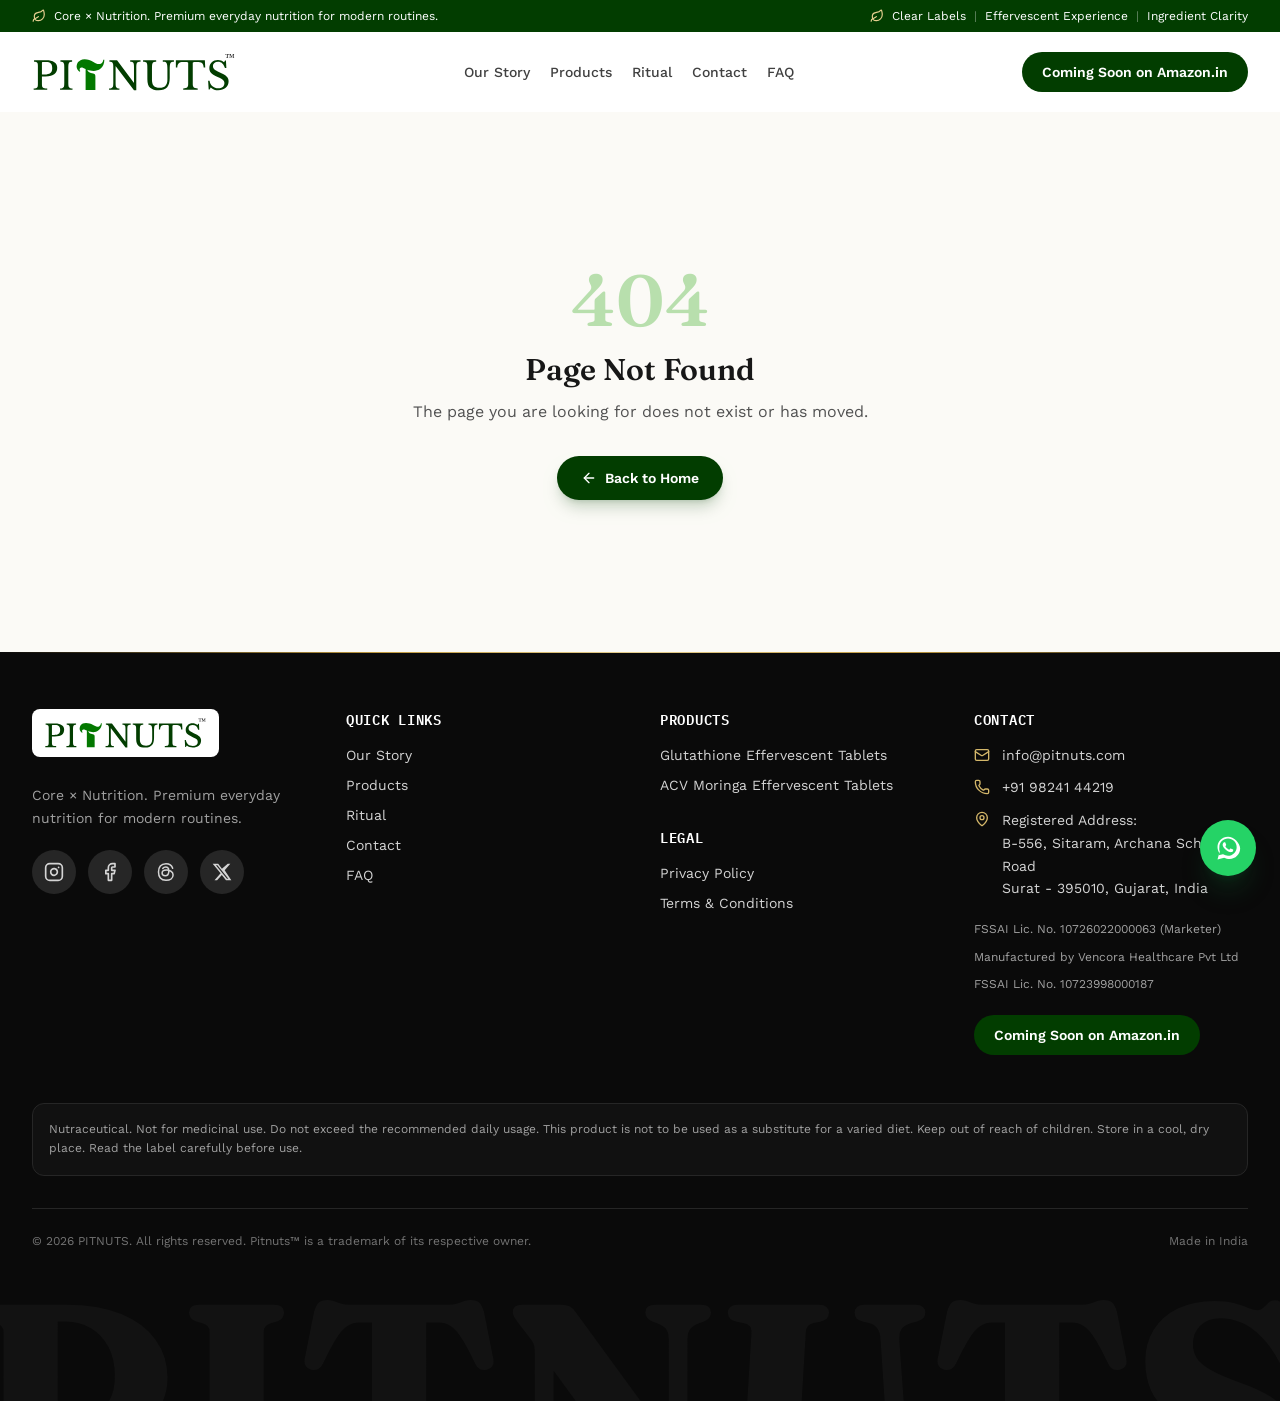
==== commit c710fb51: "changes" ====
--- a/index.html
+++ b/index.html
@@ -6,37 +6,30 @@
     <link rel="icon" type="image/x-icon" href="/favicon.ico" />
     <link rel="apple-touch-icon" href="/favicon.ico" />
     <meta name="theme-color" content="#023d00" />
-    
-    
-    
+    <title>PITNUTS — Core × Nutrition</title>
+    <meta name="description" content="PITNUTS: premium effervescent nutraceuticals. Glutathione for antioxidant &amp; glow support, ACV Moringa for gut &amp; metabolism support. Shop on Amazon.in." />
+    <link rel="canonical" href="https://pitnuts.com/" />
     <meta property="og:type" content="website" />
     <meta property="og:site_name" content="PITNUTS" />
-    <meta property="og:title" content="PITNUTS — Nutrition. Refined." />
+    <meta property="og:title" content="PITNUTS — Core × Nutrition" />
     <meta property="og:description" content="PITNUTS: premium effervescent nutraceuticals. Glutathione for antioxidant &amp; glow support, ACV Moringa for gut &amp; metabolism support. Shop on Amazon.in." />
     <meta property="og:url" content="https://pitnuts.com/" />
     <meta property="og:image" content="https://pitnuts.com/og-image.jpg" />
     <meta property="og:image:type" content="image/jpeg" />
     <meta property="og:image:width" content="1200" />
     <meta property="og:image:height" content="630" />
-    <meta property="og:image:alt" content="PITNUTS — Nutrition. Refined. Glutathione and ACV Moringa effervescent tablets." />
+    <meta property="og:image:alt" content="PITNUTS — Core × Nutrition. Glutathione and ACV Moringa effervescent tablets." />
     <meta name="twitter:card" content="summary_large_image" />
-    <meta name="twitter:title" content="PITNUTS — Nutrition. Refined." />
+    <meta name="twitter:title" content="PITNUTS — Core × Nutrition" />
     <meta name="twitter:description" content="PITNUTS: premium effervescent nutraceuticals. Glutathione for antioxidant &amp; glow support, ACV Moringa for gut &amp; metabolism support. Shop on Amazon.in." />
     <meta name="twitter:image" content="https://pitnuts.com/og-image.jpg" />
-    <meta name="twitter:image:alt" content="PITNUTS — Nutrition. Refined. Glutathione and ACV Moringa effervescent tablets." />
+    <meta name="twitter:image:alt" content="PITNUTS — Core × Nutrition. Glutathione and ACV Moringa effervescent tablets." />
     <meta name="robots" content="index, follow" />
     <link href="/fonts/brand-fonts.css" rel="stylesheet" />
-    <noscript><style>.reveal{opacity:1!important;transform:none!important}</style></noscript>
-    <script type="module" crossorigin src="/assets/index-D05_i2N1.js"></script>
-    <link rel="stylesheet" crossorigin href="/assets/index-BmFd4v2o.css">
-  <link rel="preload" as="image" href="/assets/pitnuts-logo-tight-BS6KaZSC.svg"/>
-    <link rel="preload" as="image" href="/assets/tube-acv-moringa-C9cGtAmO.webp"/>
-    <link rel="preload" as="image" href="/assets/tube-glutathione-kRjZUSTT.webp" fetchPriority="high"/>
-    <title>PITNUTS — Nutrition. Refined.</title>
-    <meta name="description" content="PITNUTS: premium effervescent nutraceuticals. Glutathione for antioxidant &amp; glow support, ACV Moringa for gut &amp; metabolism support. Shop on Amazon.in."/>
-    <link rel="canonical" href="https://pitnuts.com/"/>
+    <script type="module" crossorigin src="/assets/index-CNmnEmRC.js"></script>
+    <link rel="stylesheet" crossorigin href="/assets/index-DbzzwKY8.css">
   </head>
   <body>
-    <div id="root" data-prerendered="/"><div class="flex min-h-screen flex-col"><div class="pointer-events-none fixed inset-x-0 top-0 z-[70] h-[3px]" aria-hidden="true"><div class="h-full origin-left scale-x-0 bg-gradient-to-r from-gold-600 via-gold-300 to-gold-500"></div></div><a href="#main" class="sr-only focus:not-sr-only focus:absolute focus:left-4 focus:top-4 focus:z-[100] focus:rounded-md focus:bg-brand-800 focus:px-4 focus:py-2 focus:text-white">Skip to content</a><header class="sticky top-0 z-50 transition-shadow "><div class="bg-brand-800 text-white text-xs"><div class="mx-auto flex max-w-7xl items-center justify-between gap-4 px-4 py-2 sm:px-6 lg:px-8"><p class="flex min-w-0 items-center gap-2 truncate"><svg xmlns="http://www.w3.org/2000/svg" width="24" height="24" viewBox="0 0 24 24" fill="none" stroke="currentColor" stroke-width="2" stroke-linecap="round" stroke-linejoin="round" class="lucide lucide-leaf h-3.5 w-3.5 shrink-0 text-gold-300" aria-hidden="true"><path d="M11 20a10 10 0 0010-10 25.9 25.9 0 00-1.04-7.281 1 1 0 00-1.755-.325C15.833 5.5 13 5.5 9.8 6.1A7 7 0 0011 20"></path><path d="M2 21a5 5 0 012.911-4.544C7.613 15.212 8.351 15.24 11 13"></path></svg><span class="truncate">Nutrition. Refined. Premium everyday nutrition for modern routines.</span></p><p class="hidden shrink-0 items-center gap-2 whitespace-nowrap md:flex"><svg xmlns="http://www.w3.org/2000/svg" width="24" height="24" viewBox="0 0 24 24" fill="none" stroke="currentColor" stroke-width="2" stroke-linecap="round" stroke-linejoin="round" class="lucide lucide-leaf h-3.5 w-3.5 text-gold-300" aria-hidden="true"><path d="M11 20a10 10 0 0010-10 25.9 25.9 0 00-1.04-7.281 1 1 0 00-1.755-.325C15.833 5.5 13 5.5 9.8 6.1A7 7 0 0011 20"></path><path d="M2 21a5 5 0 012.911-4.544C7.613 15.212 8.351 15.24 11 13"></path></svg>Clear Labels <span class="text-white/40">|</span> Effervescent Experience<!-- --> <span class="text-white/40">|</span> Ingredient Clarity</p></div></div><nav class="bg-white/95 backdrop-blur" aria-label="Main navigation"><div class="mx-auto flex h-16 max-w-7xl items-center justify-between gap-4 px-4 sm:px-6 lg:h-20 lg:px-8"><a class="flex min-h-11 shrink-0 items-center" aria-label="PITNUTS home" href="/#home" data-discover="true"><img src="/assets/pitnuts-logo-tight-BS6KaZSC.svg" alt="PITNUTS logo" class="h-8 w-auto sm:h-9 xl:h-10" width="995" height="195"/></a><ul class="hidden shrink-0 items-center gap-3 whitespace-nowrap lg:flex xl:gap-5"><li><a class="text-sm font-medium transition hover:text-brand-700 text-neutral-700" href="/#story" data-discover="true">Our Story</a></li><li><a class="text-sm font-medium transition hover:text-brand-700 text-neutral-700" href="/#products" data-discover="true">Products</a></li><li><a class="text-sm font-medium transition hover:text-brand-700 text-neutral-700" href="/#ritual" data-discover="true">Ritual</a></li><li><a class="text-sm font-medium transition hover:text-brand-700 text-neutral-700" href="/#contact" data-discover="true">Contact</a></li><li><a class="text-sm font-medium transition hover:text-brand-700 text-neutral-700" href="/#faq" data-discover="true">FAQ</a></li></ul><div class="hidden shrink-0 lg:block"><span class="inline-flex max-w-full flex-wrap items-center justify-center gap-2 rounded-full bg-brand-800 font-semibold text-white px-5 py-2.5 text-sm " title="Our Amazon store is launching soon">Coming Soon on Amazon.in</span></div><button type="button" class="inline-flex min-h-11 min-w-11 items-center justify-center rounded-md p-2 text-brand-800 lg:hidden" aria-expanded="false" aria-controls="mobile-menu" aria-label="Open menu"><svg xmlns="http://www.w3.org/2000/svg" width="24" height="24" viewBox="0 0 24 24" fill="none" stroke="currentColor" stroke-width="2" stroke-linecap="round" stroke-linejoin="round" class="lucide lucide-menu h-6 w-6" aria-hidden="true"><path d="M4 5h16"></path><path d="M4 12h16"></path><path d="M4 19h16"></path></svg></button></div><div id="mobile-menu" inert="" class="lg:hidden overflow-hidden border-t border-neutral-100 bg-white transition-[max-height] duration-300 max-h-0 border-t-0"><ul class="space-y-1 px-4 py-4"><li><a class="block rounded-lg px-3 py-3 text-base font-medium text-neutral-800 hover:bg-brand-50 hover:text-brand-800" href="/#story" data-discover="true">Our Story</a></li><li><a class="block rounded-lg px-3 py-3 text-base font-medium text-neutral-800 hover:bg-brand-50 hover:text-brand-800" href="/#products" data-discover="true">Products</a></li><li><a class="block rounded-lg px-3 py-3 text-base font-medium text-neutral-800 hover:bg-brand-50 hover:text-brand-800" href="/#ritual" data-discover="true">Ritual</a></li><li><a class="block rounded-lg px-3 py-3 text-base font-medium text-neutral-800 hover:bg-brand-50 hover:text-brand-800" href="/#contact" data-discover="true">Contact</a></li><li><a class="block rounded-lg px-3 py-3 text-base font-medium text-neutral-800 hover:bg-brand-50 hover:text-brand-800" href="/#faq" data-discover="true">FAQ</a></li><li class="pt-2"><span class="inline-flex max-w-full flex-wrap items-center justify-center gap-2 rounded-full bg-brand-800 font-semibold text-white px-5 py-2.5 text-sm w-full" title="Our Amazon store is launching soon">Coming Soon on Amazon.in</span></li><li><a href="https://wa.me/919824144219" target="_blank" rel="noopener noreferrer" class="mt-2 flex items-center justify-center gap-2 rounded-full border-2 border-brand-800 px-5 py-3 text-sm font-semibold text-brand-800"><svg xmlns="http://www.w3.org/2000/svg" width="24" height="24" viewBox="0 0 24 24" fill="none" stroke="currentColor" stroke-width="2" stroke-linecap="round" stroke-linejoin="round" class="lucide lucide-message-circle h-4 w-4" aria-hidden="true"><path d="M2.992 16.342a2 2 0 0 1 .094 1.167l-1.065 3.29a1 1 0 0 0 1.236 1.168l3.413-.998a2 2 0 0 1 1.099.092 10 10 0 1 0-4.777-4.719"></path></svg> Chat on WhatsApp</a></li></ul></div></nav></header><main id="main" class="min-w-0 flex-1"><script type="application/ld+json">{"@context":"https://schema.org","@type":"Organization","name":"PITNUTS","url":"https://pitnuts.com","logo":"https://pitnuts.com/favicon.ico","email":"info@pitnuts.com","telephone":"+919824144219","sameAs":["https://www.instagram.com/pitnuts_","https://www.facebook.com/profile.php?id=61587706587290","https://www.threads.com/@pitnuts_","https://x.com/pitnuts"],"address":{"@type":"PostalAddress","streetAddress":"B-556, Sitaram, Archana School Road","addressLocality":"Surat","addressRegion":"Gujarat","postalCode":"395010","addressCountry":"IN"}}</script><script type="application/ld+json">{"@context":"https://schema.org","@type":"WebSite","name":"PITNUTS","url":"https://pitnuts.com"}</script><script type="application/ld+json">{"@context":"https://schema.org","@type":"Product","name":"Pitnuts Glutathione Effervescent Tablets","description":"A thoughtfully composed formula built around 500 mg Reduced Glutathione, with Amla Extract, Vitamin C, NAC, Hyaluronic Acid, Zinc and Selenium.","image":"https://pitnuts.com/product-glutathione-label-final.jpg","brand":{"@type":"Brand","name":"PITNUTS"},"category":"Dietary Supplement","url":"https://pitnuts.com/#glutathione"}</script><script type="application/ld+json">{"@context":"https://schema.org","@type":"Product","name":"Pitnuts ACV Moringa Effervescent Tablets","description":"Built around 800 mg Apple Cider Vinegar Extract, with Moringa Leaf Extract, Garcinia Cambogia Extract, Chromium, Vitamin B6 and Vitamin B12.","image":"https://pitnuts.com/product-acv-moringa-label-final.jpg","brand":{"@type":"Brand","name":"PITNUTS"},"category":"Dietary Supplement","url":"https://pitnuts.com/#acv-moringa"}</script><script type="application/ld+json">{"@context":"https://schema.org","@type":"FAQPage","mainEntity":[{"@type":"Question","name":"How Do I Take It?","acceptedAnswer":{"@type":"Answer","text":"Dissolve one tablet in 200 ml of water, allow it to dissolve completely, and consume immediately. Do not exceed one tablet per day."}},{"@type":"Question","name":"Where Can I Buy It?","acceptedAnswer":{"@type":"Answer","text":"PITNUTS products will be available on Amazon.in. Our Amazon store is launching soon."}},{"@type":"Question","name":"What Is Inside?","acceptedAnswer":{"@type":"Answer","text":"Each PITNUTS product clearly lists its key ingredients and quantities on the product page and pack."}},{"@type":"Question","name":"Who Manufactures It?","acceptedAnswer":{"@type":"Answer","text":"PITNUTS products are manufactured by Vencora Healthcare Pvt Ltd."}},{"@type":"Question","name":"How Do I Contact You?","acceptedAnswer":{"@type":"Answer","text":"Email us at info@pitnuts.com or WhatsApp us at +91 98241 44219."}}]}</script><section id="home" class="relative scroll-mt-28 overflow-hidden bg-gradient-to-br from-brand-50 via-white to-gold-300/25" aria-labelledby="hero-heading"><div class="pulse-glow pointer-events-none absolute -left-32 top-10 h-72 w-72 rounded-full bg-brand-200/50 blur-3xl" aria-hidden="true"></div><div class="pointer-events-none absolute -right-24 bottom-0 h-96 w-96 rounded-full bg-gold-300/30 blur-3xl" aria-hidden="true"></div><div class="mx-auto grid max-w-7xl items-center gap-10 px-4 pb-10 pt-12 sm:px-6 lg:grid-cols-2 lg:gap-6 lg:px-8 lg:pb-16 lg:pt-16"><div><span class="eyebrow animate-fade-up" style="animation-delay:0ms"><svg xmlns="http://www.w3.org/2000/svg" width="24" height="24" viewBox="0 0 24 24" fill="none" stroke="currentColor" stroke-width="2" stroke-linecap="round" stroke-linejoin="round" class="lucide lucide-leaf h-3.5 w-3.5 text-brand-600" aria-hidden="true"><path d="M11 20a10 10 0 0010-10 25.9 25.9 0 00-1.04-7.281 1 1 0 00-1.755-.325C15.833 5.5 13 5.5 9.8 6.1A7 7 0 0011 20"></path><path d="M2 21a5 5 0 012.911-4.544C7.613 15.212 8.351 15.24 11 13"></path></svg>PITNUTS / <!-- -->Nutrition. Refined.</span><h1 id="hero-heading" class="mt-6 font-serif text-4xl font-semibold leading-[1.1] text-neutral-900 sm:text-5xl lg:text-6xl xl:text-7xl"><span class="block animate-fade-up" style="animation-delay:100ms">Nutrition.</span><span class="block animate-fade-up text-brand-800" style="animation-delay:220ms">Refined.</span></h1><div class="mt-6 h-1 w-20 animate-fade-up rounded-full bg-gradient-to-r from-gold-500 to-gold-300" style="animation-delay:560ms" aria-hidden="true"></div><p class="mt-6 max-w-xl animate-fade-up text-base leading-relaxed text-neutral-600 sm:text-lg" style="animation-delay:640ms">Thoughtfully formulated effervescent nutrition for modern routines, with clear ingredients, considered formulations and an enjoyable daily experience.</p><div class="mt-8 flex animate-fade-up flex-col gap-3 sm:flex-row sm:flex-wrap" style="animation-delay:740ms"><span class="inline-flex max-w-full flex-wrap items-center justify-center gap-2 rounded-full bg-brand-800 font-semibold text-white px-5 py-2.5 text-sm " title="Our Amazon store is launching soon">Coming Soon on Amazon.in</span><a class="btn-outline" href="/#story" data-discover="true"><svg xmlns="http://www.w3.org/2000/svg" width="24" height="24" viewBox="0 0 24 24" fill="none" stroke="currentColor" stroke-width="2" stroke-linecap="round" stroke-linejoin="round" class="lucide lucide-circle-play lucide-play-circle h-4 w-4" aria-hidden="true"><path d="M9 9.003a1 1 0 0 1 1.517-.859l4.997 2.997a1 1 0 0 1 0 1.718l-4.997 2.997A1 1 0 0 1 9 14.996z"></path><circle cx="12" cy="12" r="10"></circle></svg> Discover PITNUTS</a></div><p class="mt-6 animate-fade-up text-xs text-neutral-500" style="animation-delay:840ms">Nutraceutical · Please follow the directions on the pack</p></div><div class="animate-fade-up" style="animation-delay:300ms"><div class="mx-auto w-full max-w-md sm:max-w-lg lg:max-w-none"><div class="relative aspect-[4/5] w-full select-none lg:aspect-[1/1.08]"><svg width="0" height="0" class="absolute" aria-hidden="true"><defs><linearGradient id="leafGrad" x1="0" y1="1" x2="1" y2="0"><stop offset="0" stop-color="#034f00"></stop><stop offset="1" stop-color="#5bab4a"></stop></linearGradient></defs></svg><div class="pulse-glow absolute inset-[8%] rounded-full bg-[radial-gradient(circle,rgba(184,223,173,.75)_0%,rgba(230,207,143,.35)_45%,transparent_70%)] blur-2xl" aria-hidden="true"></div><svg viewBox="0 0 400 400" class="absolute inset-0 h-full w-full" aria-hidden="true"><g class="spin-slow"><circle cx="200" cy="200" r="178" fill="none" stroke="#c19a3f" stroke-opacity=".45" stroke-width="1" stroke-dasharray="2 10"></circle><circle cx="378" cy="200" r="4" fill="#c19a3f"></circle><circle cx="22" cy="200" r="3" fill="#5bab4a"></circle></g><g class="spin-slower-rev"><circle cx="200" cy="200" r="150" fill="none" stroke="#037800" stroke-opacity=".22" stroke-width="1" stroke-dasharray="40 14"></circle><circle cx="200" cy="50" r="3.5" fill="#037800" fill-opacity=".6"></circle></g><g fill="none" stroke="#037800" stroke-opacity=".28" stroke-width="1.2"><path d="M330 70l18 10v21l-18 10-18-10V80z"></path><path d="M366 91l18 10v21l-18 10-18-10v-21z"></path><path d="M330 112l18 10v21l-18 10-18-10v-21z"></path><path d="M52 288l16 9v19l-16 9-16-9v-19z"></path><path d="M84 307l16 9v19l-16 9-16-9v-19z"></path></g><g fill="#037800" fill-opacity=".45"><circle cx="330" cy="70" r="2.5"></circle><circle cx="366" cy="91" r="2.5"></circle><circle cx="348" cy="143" r="2.5"></circle><circle cx="52" cy="288" r="2.2"></circle><circle cx="100" cy="335" r="2.2"></circle></g></svg><div class="absolute bottom-[7%] left-1/2 h-[9%] w-[70%] -translate-x-1/2" aria-hidden="true"><span class="ripple absolute inset-0 rounded-[50%] border border-brand-400/50"></span><span class="ripple absolute inset-0 rounded-[50%] border border-brand-400/40" style="--delay:1.3s"></span><span class="ripple absolute inset-0 rounded-[50%] border border-gold-500/40" style="--delay:2.6s"></span><span class="absolute inset-x-[12%] inset-y-[25%] rounded-[50%] bg-brand-900/15 blur-md"></span></div><svg viewBox="0 0 64 64" class="leaf absolute left-[4%] top-[14%] w-[11%] opacity-80" style="--r:-20deg;--dur:10s" aria-hidden="true"><g><path d="M6 58C6 28 24 8 58 6c-2 34-22 52-52 52z" fill="url(#leafGrad)"></path><path d="M8 56C22 40 36 26 54 10" stroke="#023d00" stroke-opacity=".35" stroke-width="1.5" fill="none"></path></g></svg><svg viewBox="0 0 64 64" class="leaf absolute right-[6%] top-[6%] w-[9%] opacity-70 blur-[1px]" style="--r:40deg;--dur:12s;--delay:-3s;--lx:-12px" aria-hidden="true"><g transform="scale(-1,1) translate(-64,0)"><path d="M6 58C6 28 24 8 58 6c-2 34-22 52-52 52z" fill="url(#leafGrad)"></path><path d="M8 56C22 40 36 26 54 10" stroke="#023d00" stroke-opacity=".35" stroke-width="1.5" fill="none"></path></g></svg><div class="absolute inset-x-[6%] bottom-[10%] top-[4%] overflow-hidden" aria-hidden="true"><span class="bubble" style="left:14.237382880877703%;width:21.019581869943067px;height:21.019581869943067px;--dur:5.979175942775328s;--delay:-0.20342082949355245s;--drift:-10.706601754645817px;--rise:-342.17436616367195px"></span><span class="bubble" style="left:35.544353889185004%;width:22.258981743390905px;height:22.258981743390905px;--dur:5.570854060322745s;--delay:-0.23217256923089735s;--drift:20.971601491910405px;--rise:-459.50634997265297px"></span><span class="bubble" style="left:11.046218710485846%;width:15.971649506071117px;height:15.971649506071117px;--dur:8.324077187047806s;--delay:-0.4770986319635995s;--drift:-33.28941434243461px;--rise:-442.8905912057962px"></span><span class="bubble" style="left:83.99196082283743%;width:17.81626328540733px;height:17.81626328540733px;--dur:9.901697397290263s;--delay:-2.6188296389591414s;--drift:27.00284798076609px;--rise:-471.6903400348383px"></span><span class="bubble" style="left:15.530357668874785%;width:18.31462444004137px;height:18.31462444004137px;--dur:6.392035821045283s;--delay:-8.271951466740575s;--drift:3.1998141831718385px;--rise:-440.7003611413529px"></span><span class="bubble" style="left:48.96474108286202%;width:23.02699068415677px;height:23.02699068415677px;--dur:10.07350050820969s;--delay:-2.4635453574592248s;--drift:-20.532547907496337px;--rise:-523.8895751925884px"></span><span class="bubble" style="left:45.73649255547207%;width:16.54473630397115px;height:16.54473630397115px;--dur:5.239084863249445s;--delay:-7.016455465127365s;--drift:-2.8685356099595083px;--rise:-371.8930199467286px"></span><span class="bubble" style="left:6.689503454603255%;width:10.650133341376204px;height:10.650133341376204px;--dur:5.06121943006292s;--delay:-2.7360540072550066s;--drift:-30.82564854179509px;--rise:-418.87207373802084px"></span><span class="bubble" style="left:8.996605247142725%;width:6.998263184388634px;height:6.998263184388634px;--dur:9.437219879298937s;--delay:-1.9196844658290502s;--drift:1.2654624738206621px;--rise:-533.9338786501321px"></span><span class="bubble" style="left:69.41268516378477%;width:18.026105593366083px;height:18.026105593366083px;--dur:8.636297028453555s;--delay:-4.587389754888136s;--drift:-24.51069058122812px;--rise:-476.6136648086831px"></span><span class="bubble" style="left:79.42906691972166%;width:8.937527828325983px;height:8.937527828325983px;--dur:5.1220524976961315s;--delay:-3.470485463622026s;--drift:-29.02997834054986px;--rise:-366.2306954181986px"></span><span class="bubble" style="left:85.48835518991109%;width:7.712562180968234px;height:7.712562180968234px;--dur:5.139303541538538s;--delay:-7.995943070272915s;--drift:2.559401915714261px;--rise:-410.1165106485132px"></span><span class="bubble" style="left:54.75028647412546%;width:15.972231561143417px;height:15.972231561143417px;--dur:5.28625917917816s;--delay:-0.2443693796521984s;--drift:-1.9140715984394774px;--rise:-418.78096218861174px"></span><span class="bubble" style="left:63.76839828421362%;width:20.70509219187079px;height:20.70509219187079px;--dur:6.571297783375485s;--delay:-8.857549711538013s;--drift:5.839706932456465px;--rise:-385.0311089644674px"></span><span class="bubble" style="left:66.20483059575781%;width:10.17610746313585px;height:10.17610746313585px;--dur:9.963170880044345s;--delay:-5.457116311881691s;--drift:-2.5037489234819077px;--rise:-491.62784986780025px"></span><span class="bubble" style="left:89.24306556698866%;width:21.22050152462907px;height:21.22050152462907px;--dur:6.478127214475535s;--delay:-2.066778870357666s;--drift:19.893347167235333px;--rise:-329.293205383583px"></span><span class="bubble" style="left:57.55204415274784%;width:6.717254589748336px;height:6.717254589748336px;--dur:9.209873279076419s;--delay:-4.590209198577213s;--drift:-21.028802322034608px;--rise:-530.8020889936597px"></span><span class="bubble" style="left:28.733985224505886%;width:6.18365829018876px;height:6.18365829018876px;--dur:6.641632404353004s;--delay:-0.5963359226007015s;--drift:-8.380595532071311px;--rise:-384.59125910536386px"></span><span class="bubble" style="left:10.880397790344432%;width:19.31165963789681px;height:19.31165963789681px;--dur:6.15181067949743s;--delay:-5.180780353402952s;--drift:22.597582713497104px;--rise:-374.8044769166154px"></span><span class="bubble" style="left:64.79429401201196%;width:16.908891085360665px;height:16.908891085360665px;--dur:7.752433852932882s;--delay:-1.4984727741102688s;--drift:7.165217448491603px;--rise:-512.0340459625004px"></span><span class="bubble" style="left:20.361247160704806%;width:6.366157493088394px;height:6.366157493088394px;--dur:7.082291278173216s;--delay:-0.8528602370643057s;--drift:-22.553274310484994px;--rise:-467.723213986028px"></span><span class="bubble" style="left:14.372526218066923%;width:6.417910624615615px;height:6.417910624615615px;--dur:9.797565842163749s;--delay:-5.365628845102037s;--drift:-10.737862517707981px;--rise:-409.017002935434px"></span><span class="bubble" style="left:54.75313207670115%;width:6.858777537534479px;height:6.858777537534479px;--dur:5.146621627791319s;--delay:-4.726561200222932s;--drift:-8.405125564604532px;--rise:-510.5556620081188px"></span><span class="bubble" style="left:77.89156182692386%;width:10.713893350126455px;height:10.713893350126455px;--dur:10.314529826922808s;--delay:-5.834243847493781s;--drift:-17.491624509566464px;--rise:-523.1758027372416px"></span><span class="bubble" style="left:26.41652537533082%;width:20.889512640133034px;height:20.889512640133034px;--dur:8.274269787129015s;--delay:-4.6423215823597275s;--drift:11.207498041330837px;--rise:-374.95248607418034px"></span><span class="bubble" style="left:80.41134078707546%;width:10.434381643426605px;height:10.434381643426605px;--dur:6.2400673222146s;--delay:-7.841906738176476s;--drift:-32.49798316595843px;--rise:-324.52265157946385px"></span></div><a aria-label="View ACV Moringa effervescent tablets" class="tube-b absolute right-[13%] top-[5%] block h-[80%] sm:top-[20%] sm:h-[67%] drop-shadow-[0_28px_28px_rgba(2,61,0,.28)] transition-[filter] hover:drop-shadow-[0_32px_36px_rgba(2,61,0,.4)]" href="/#acv-moringa" data-discover="true"><img src="/assets/tube-acv-moringa-C9cGtAmO.webp" alt="Pitnuts ACV Moringa effervescent tablets tube" class="h-full w-auto" width="320" height="1180"/></a><a aria-label="View Glutathione effervescent tablets" class="tube-a absolute left-[15%] top-[11%] block h-[82%] sm:top-[24%] sm:h-[68%] drop-shadow-[0_28px_28px_rgba(110,18,32,.3)] transition-[filter] hover:drop-shadow-[0_32px_36px_rgba(110,18,32,.42)]" href="/#glutathione" data-discover="true"><img src="/assets/tube-glutathione-kRjZUSTT.webp" alt="Pitnuts Glutathione effervescent tablets tube" class="h-full w-auto" width="286" height="1014" fetchPriority="high"/></a><div class="absolute bottom-[12%] right-[5%] h-[13%] w-[13%]" aria-hidden="true"><span class="fizz left-1/2 top-1/3" style="width:4.066862201958429px;height:4.066862201958429px;--fx:8.179944916628301px;--fy:-48.06214300420834px;--dur:1.2287222359853331s;--delay:-1.9471486459951848s"></span><span class="fizz left-1/2 top-1/3" style="width:5.079611784196459px;height:5.079611784196459px;--fx:-18.91522941441508px;--fy:-87.30420062864141px;--dur:1.6796796284252196s;--delay:-1.1465700493572513s"></span><span class="fizz left-1/2 top-1/3" style="width:5.27956066589104px;height:5.27956066589104px;--fx:27.948767080670223px;--fy:-76.5616251740721px;--dur:2.2053652472095564s;--delay:-0.6383267199271359s"></span><span class="fizz left-1/2 top-1/3" style="width:4.500717899180017px;height:4.500717899180017px;--fx:33.773447417188436px;--fy:-36.60500499550835px;--dur:1.2312575262913015s;--delay:-1.05006225744728s"></span><span class="fizz left-1/2 top-1/3" style="width:6.960642689256929px;height:6.960642689256929px;--fx:-34.63731411960907px;--fy:-47.69950228423113px;--dur:2.1735118490410965s;--delay:-1.5749309179955162s"></span><span class="fizz left-1/2 top-1/3" style="width:3.2144585857749917px;height:3.2144585857749917px;--fx:-57.91262234793976px;--fy:-100.59702909638872px;--dur:1.7477655139402486s;--delay:-1.7832219778792933s"></span><span class="fizz left-1/2 top-1/3" style="width:7.864663592161378px;height:7.864663592161378px;--fx:-38.41957090655342px;--fy:-47.44607291351713px;--dur:2.2356011505893547s;--delay:-1.4084026965720113s"></span><span class="fizz left-1/2 top-1/3" style="width:4.490567517816089px;height:4.490567517816089px;--fx:21.345466144848615px;--fy:-91.49914850480855px;--dur:1.592498896527104s;--delay:-0.9709370634518564s"></span><span class="fizz left-1/2 top-1/3" style="width:4.26471869807574px;height:4.26471869807574px;--fx:34.3409268069081px;--fy:-88.75247928997851px;--dur:2.479748025056324s;--delay:-1.346206434944179s"></span><span class="fizz left-1/2 top-1/3" style="width:7.431554906826932px;height:7.431554906826932px;--fx:-2.376938763773069px;--fy:-97.33314073848305px;--dur:1.84789770602365s;--delay:-1.0875697251176462s"></span><span class="fizz left-1/2 top-1/3" style="width:6.408997245831415px;height:6.408997245831415px;--fx:-35.91714266105555px;--fy:-31.846429456199985px;--dur:2.5630040521966295s;--delay:-0.013200532994233072s"></span><span class="fizz left-1/2 top-1/3" style="width:5.054238529279246px;height:5.054238529279246px;--fx:16.405600838188548px;--fy:-60.83654754162126px;--dur:2.0025990345500757s;--delay:-0.8840098609216511s"></span><span class="fizz left-1/2 top-1/3" style="width:7.397438354033511px;height:7.397438354033511px;--fx:2.0821668987628073px;--fy:-94.63062303490005px;--dur:1.646828703948995s;--delay:-0.6070923754014075s"></span><span class="fizz left-1/2 top-1/3" style="width:7.688672370859422px;height:7.688672370859422px;--fx:-51.19332667265553px;--fy:-32.00941240444081px;--dur:1.9350435802130959s;--delay:-0.9573523118160665s"></span><div class="tablet relative h-full w-full rounded-full bg-[radial-gradient(circle_at_35%_30%,#fff_0%,#fdf3f0_40%,#f3c9c0_100%)] shadow-[inset_-6px_-8px_14px_rgba(139,26,43,.18),0_14px_22px_rgba(2,61,0,.22)] ring-1 ring-white"><span class="absolute inset-x-[18%] top-1/2 h-px bg-berry-500/25"></span></div></div><svg viewBox="0 0 64 64" class="leaf absolute bottom-[9%] left-[3%] w-[16%]" style="--r:8deg;--dur:8s;--delay:-2s;--ly:-10px" aria-hidden="true"><g><path d="M6 58C6 28 24 8 58 6c-2 34-22 52-52 52z" fill="url(#leafGrad)"></path><path d="M8 56C22 40 36 26 54 10" stroke="#023d00" stroke-opacity=".35" stroke-width="1.5" fill="none"></path></g></svg><svg viewBox="0 0 64 64" class="leaf absolute bottom-[4%] left-[16%] w-[11%] opacity-90" style="--r:-35deg;--dur:11s;--delay:-5s" aria-hidden="true"><g transform="scale(-1,1) translate(-64,0)"><path d="M6 58C6 28 24 8 58 6c-2 34-22 52-52 52z" fill="url(#leafGrad)"></path><path d="M8 56C22 40 36 26 54 10" stroke="#023d00" stroke-opacity=".35" stroke-width="1.5" fill="none"></path></g></svg><a class="hero-formula-card chip-bob absolute top-[4%] left-[4%] hidden w-max max-w-[90%] items-center gap-2 rounded-2xl border border-white bg-white/85 px-3.5 py-3 shadow-[0_8px_24px_rgba(2,61,0,0.08)] backdrop-blur-md transition-shadow hover:shadow-xl sm:flex" href="/#glutathione" data-discover="true"><span class="flex h-8 w-8 shrink-0 items-center justify-center rounded-full bg-rose-100 text-berry-500"><svg xmlns="http://www.w3.org/2000/svg" width="24" height="24" viewBox="0 0 24 24" fill="none" stroke="currentColor" stroke-width="2" stroke-linecap="round" stroke-linejoin="round" class="lucide lucide-sparkles lucide-stars h-4 w-4" aria-hidden="true"><path d="M11.017 2.814a1 1 0 0 1 1.966 0l1.051 5.558a2 2 0 0 0 1.594 1.594l5.558 1.051a1 1 0 0 1 0 1.966l-5.558 1.051a2 2 0 0 0-1.594 1.594l-1.051 5.558a1 1 0 0 1-1.966 0l-1.051-5.558a2 2 0 0 0-1.594-1.594l-5.558-1.051a1 1 0 0 1 0-1.966l5.558-1.051a2 2 0 0 0 1.594-1.594z"></path><path d="M20 2v4"></path><path d="M22 4h-4"></path><circle cx="4" cy="20" r="2"></circle></svg></span><span class="text-xs leading-tight"><span class="block font-bold text-neutral-900">Glutathione Formula</span><span class="text-neutral-500">Glutathione + Vit C</span></span></a><a class="hero-formula-card chip-bob absolute top-0 right-0 hidden w-max max-w-[90%] items-center gap-2 rounded-2xl border border-white bg-white/85 px-3.5 py-3 shadow-[0_8px_24px_rgba(2,61,0,0.08)] backdrop-blur-md transition-shadow hover:shadow-xl sm:flex" style="--delay:-2.5s" href="/#acv-moringa" data-discover="true"><span class="flex h-8 w-8 shrink-0 items-center justify-center rounded-full bg-brand-100 text-brand-700"><svg xmlns="http://www.w3.org/2000/svg" width="24" height="24" viewBox="0 0 24 24" fill="none" stroke="currentColor" stroke-width="2" stroke-linecap="round" stroke-linejoin="round" class="lucide lucide-leaf h-4 w-4" aria-hidden="true"><path d="M11 20a10 10 0 0010-10 25.9 25.9 0 00-1.04-7.281 1 1 0 00-1.755-.325C15.833 5.5 13 5.5 9.8 6.1A7 7 0 0011 20"></path><path d="M2 21a5 5 0 012.911-4.544C7.613 15.212 8.351 15.24 11 13"></path></svg></span><span class="text-xs leading-tight"><span class="block font-bold text-neutral-900">ACV + Moringa Formula</span><span class="text-neutral-500">ACV + Moringa</span></span></a><div class="chip-bob absolute bottom-[1%] left-1/2 flex -translate-x-1/2 items-center gap-2 whitespace-nowrap rounded-full bg-brand-800 px-4 py-2 text-xs font-semibold text-white shadow-lg" style="--delay:-1s"><svg xmlns="http://www.w3.org/2000/svg" width="24" height="24" viewBox="0 0 24 24" fill="none" stroke="currentColor" stroke-width="2" stroke-linecap="round" stroke-linejoin="round" class="lucide lucide-droplets h-3.5 w-3.5 text-gold-300" aria-hidden="true"><path d="M7 16.3c2.2 0 4-1.83 4-4.05 0-1.16-.57-2.26-1.71-3.19S7.29 6.75 7 5.3c-.29 1.45-1.14 2.84-2.29 3.76S3 11.1 3 12.25c0 2.22 1.8 4.05 4 4.05z"></path><path d="M12.56 6.6A10.97 10.97 0 0 0 14 3.02c.5 2.5 2 4.9 4 6.5s3 3.5 3 5.5a6.98 6.98 0 0 1-11.91 4.97"></path></svg> Drop · Fizz · Enjoy</div></div></div></div></div><div class="flex justify-center pb-6"><a class="inline-flex items-center gap-2 text-xs font-medium text-neutral-500 hover:text-brand-700" href="/#trust" data-discover="true"><svg xmlns="http://www.w3.org/2000/svg" width="24" height="24" viewBox="0 0 24 24" fill="none" stroke="currentColor" stroke-width="2" stroke-linecap="round" stroke-linejoin="round" class="lucide lucide-chevron-down h-4 w-4 animate-bounce" aria-hidden="true"><path d="m6 9 6 6 6-6"></path></svg> Scroll Down</a></div></section><section id="trust" class="relative z-10 -mt-2 bg-white" aria-label="Quality assurances"><div class="reveal mx-auto max-w-7xl px-4 sm:px-6 lg:px-8" style="--reveal-delay:0ms"><ul class="grid grid-cols-2 gap-x-3 gap-y-6 rounded-2xl border border-neutral-100 bg-white p-4 shadow-xl shadow-neutral-200/60 sm:grid-cols-3 xl:grid-cols-6 xl:gap-0 xl:divide-x xl:divide-neutral-100 lg:p-6"><li class="flex min-w-0 flex-col items-center gap-3 px-1 py-2 text-center"><span class="flex h-11 w-11 shrink-0 items-center justify-center rounded-full bg-cream text-brand-700 ring-1 ring-gold-400/60"><svg xmlns="http://www.w3.org/2000/svg" width="24" height="24" viewBox="0 0 24 24" fill="none" stroke="currentColor" stroke-width="2" stroke-linecap="round" stroke-linejoin="round" class="lucide lucide-badge-check lucide-verified h-5 w-5" aria-hidden="true"><path d="M3.85 8.62a4 4 0 0 1 4.78-4.77 4 4 0 0 1 6.74 0 4 4 0 0 1 4.78 4.78 4 4 0 0 1 0 6.74 4 4 0 0 1-4.77 4.78 4 4 0 0 1-6.75 0 4 4 0 0 1-4.78-4.77 4 4 0 0 1 0-6.76Z"></path><path d="m16 9-5.5 5.5L8 12"></path></svg></span><span class="block w-full leading-tight"><span class="block text-[13px] font-bold text-neutral-900 sm:text-sm">Nutrition.</span><span class="mt-1 block text-xs text-neutral-500">Refined.</span></span></li><li class="flex min-w-0 flex-col items-center gap-3 px-1 py-2 text-center"><span class="flex h-11 w-11 shrink-0 items-center justify-center rounded-full bg-cream text-brand-700 ring-1 ring-gold-400/60"><svg xmlns="http://www.w3.org/2000/svg" width="24" height="24" viewBox="0 0 24 24" fill="none" stroke="currentColor" stroke-width="2" stroke-linecap="round" stroke-linejoin="round" class="lucide lucide-award h-5 w-5" aria-hidden="true"><path d="m15.477 12.89 1.515 8.526a.5.5 0 0 1-.81.47l-3.58-2.687a1 1 0 0 0-1.197 0l-3.586 2.686a.5.5 0 0 1-.81-.469l1.514-8.526"></path><circle cx="12" cy="8" r="6"></circle></svg></span><span class="block w-full leading-tight"><span class="block text-[13px] font-bold text-neutral-900 sm:text-sm">Clear</span><span class="mt-1 block text-xs text-neutral-500">Labels</span></span></li><li class="flex min-w-0 flex-col items-center gap-3 px-1 py-2 text-center"><span class="flex h-11 w-11 shrink-0 items-center justify-center rounded-full bg-cream text-brand-700 ring-1 ring-gold-400/60"><svg xmlns="http://www.w3.org/2000/svg" width="24" height="24" viewBox="0 0 24 24" fill="none" stroke="currentColor" stroke-width="2" stroke-linecap="round" stroke-linejoin="round" class="lucide lucide-flask-conical h-5 w-5" aria-hidden="true"><path d="M14 2v6a2 2 0 0 0 .245.96l5.51 10.08A2 2 0 0 1 18 22H6a2 2 0 0 1-1.755-2.96l5.51-10.08A2 2 0 0 0 10 8V2"></path><path d="M6.453 15h11.094"></path><path d="M8.5 2h7"></path></svg></span><span class="block w-full leading-tight"><span class="block text-[13px] font-bold text-neutral-900 sm:text-sm">Effervescent</span><span class="mt-1 block text-xs text-neutral-500">Experience</span></span></li><li class="flex min-w-0 flex-col items-center gap-3 px-1 py-2 text-center"><span class="flex h-11 w-11 shrink-0 items-center justify-center rounded-full bg-cream text-brand-700 ring-1 ring-gold-400/60"><svg xmlns="http://www.w3.org/2000/svg" width="24" height="24" viewBox="0 0 24 24" fill="none" stroke="currentColor" stroke-width="2" stroke-linecap="round" stroke-linejoin="round" class="lucide lucide-leaf h-5 w-5" aria-hidden="true"><path d="M11 20a10 10 0 0010-10 25.9 25.9 0 00-1.04-7.281 1 1 0 00-1.755-.325C15.833 5.5 13 5.5 9.8 6.1A7 7 0 0011 20"></path><path d="M2 21a5 5 0 012.911-4.544C7.613 15.212 8.351 15.24 11 13"></path></svg></span><span class="block w-full leading-tight"><span class="block text-[13px] font-bold text-neutral-900 sm:text-sm">Ingredient</span><span class="mt-1 block text-xs text-neutral-500">Clarity</span></span></li><li class="flex min-w-0 flex-col items-center gap-3 px-1 py-2 text-center"><span class="flex h-11 w-11 shrink-0 items-center justify-center rounded-full bg-cream text-brand-700 ring-1 ring-gold-400/60"><svg xmlns="http://www.w3.org/2000/svg" width="24" height="24" viewBox="0 0 24 24" fill="none" stroke="currentColor" stroke-width="2" stroke-linecap="round" stroke-linejoin="round" class="lucide lucide-ban h-5 w-5" aria-hidden="true"><circle cx="12" cy="12" r="10"></circle><path d="M4.929 4.929 19.07 19.071"></path></svg></span><span class="block w-full leading-tight"><span class="block text-[13px] font-bold text-neutral-900 sm:text-sm">Less Noise</span><span class="mt-1 block text-xs text-neutral-500">More Clarity</span></span></li><li class="flex min-w-0 flex-col items-center gap-3 px-1 py-2 text-center"><span class="flex h-11 w-11 shrink-0 items-center justify-center rounded-full bg-cream text-brand-700 ring-1 ring-gold-400/60"><svg xmlns="http://www.w3.org/2000/svg" width="24" height="24" viewBox="0 0 24 24" fill="none" stroke="currentColor" stroke-width="2" stroke-linecap="round" stroke-linejoin="round" class="lucide lucide-shield-check h-5 w-5" aria-hidden="true"><path d="M20 13c0 5-3.5 7.5-7.66 8.95a1 1 0 0 1-.67-.01C7.5 20.5 4 18 4 13V6a1 1 0 0 1 1-1c2 0 4.5-1.2 6.24-2.72a1.17 1.17 0 0 1 1.52 0C14.51 3.81 17 5 19 5a1 1 0 0 1 1 1z"></path><path d="m9 12 2 2 4-4"></path></svg></span><span class="block w-full leading-tight"><span class="block text-[13px] font-bold text-neutral-900 sm:text-sm">Daily</span><span class="mt-1 block text-xs text-neutral-500">Routine</span></span></li></ul></div></section><div class="marquee relative mt-10 overflow-hidden bg-brand-900 py-4 lg:mt-14" aria-label="The PITNUTS approach"><div class="marquee-track"><ul class="flex min-w-[100vw] shrink-0 items-center justify-around"><li class="flex items-center whitespace-nowrap font-serif text-lg italic text-white/90 sm:text-xl"><span class="px-6 sm:px-8">Nutrition. Refined.</span><svg viewBox="0 0 24 24" class="h-3 w-3 text-gold-400" fill="currentColor" aria-hidden="true"><path d="M12 0l2.6 9.4L24 12l-9.4 2.6L12 24l-2.6-9.4L0 12l9.4-2.6z"></path></svg></li><li class="flex items-center whitespace-nowrap font-serif text-lg italic text-white/90 sm:text-xl"><span class="px-6 sm:px-8">Clear Labels</span><svg viewBox="0 0 24 24" class="h-3 w-3 text-gold-400" fill="currentColor" aria-hidden="true"><path d="M12 0l2.6 9.4L24 12l-9.4 2.6L12 24l-2.6-9.4L0 12l9.4-2.6z"></path></svg></li><li class="flex items-center whitespace-nowrap font-serif text-lg italic text-white/90 sm:text-xl"><span class="px-6 sm:px-8">Effervescent Experience</span><svg viewBox="0 0 24 24" class="h-3 w-3 text-gold-400" fill="currentColor" aria-hidden="true"><path d="M12 0l2.6 9.4L24 12l-9.4 2.6L12 24l-2.6-9.4L0 12l9.4-2.6z"></path></svg></li><li class="flex items-center whitespace-nowrap font-serif text-lg italic text-white/90 sm:text-xl"><span class="px-6 sm:px-8">Ingredient Clarity</span><svg viewBox="0 0 24 24" class="h-3 w-3 text-gold-400" fill="currentColor" aria-hidden="true"><path d="M12 0l2.6 9.4L24 12l-9.4 2.6L12 24l-2.6-9.4L0 12l9.4-2.6z"></path></svg></li></ul><ul class="flex min-w-[100vw] shrink-0 items-center justify-around" aria-hidden="true"><li class="flex items-center whitespace-nowrap font-serif text-lg italic text-white/90 sm:text-xl"><span class="px-6 sm:px-8">Nutrition. Refined.</span><svg viewBox="0 0 24 24" class="h-3 w-3 text-gold-400" fill="currentColor" aria-hidden="true"><path d="M12 0l2.6 9.4L24 12l-9.4 2.6L12 24l-2.6-9.4L0 12l9.4-2.6z"></path></svg></li><li class="flex items-center whitespace-nowrap font-serif text-lg italic text-white/90 sm:text-xl"><span class="px-6 sm:px-8">Clear Labels</span><svg viewBox="0 0 24 24" class="h-3 w-3 text-gold-400" fill="currentColor" aria-hidden="true"><path d="M12 0l2.6 9.4L24 12l-9.4 2.6L12 24l-2.6-9.4L0 12l9.4-2.6z"></path></svg></li><li class="flex items-center whitespace-nowrap font-serif text-lg italic text-white/90 sm:text-xl"><span class="px-6 sm:px-8">Effervescent Experience</span><svg viewBox="0 0 24 24" class="h-3 w-3 text-gold-400" fill="currentColor" aria-hidden="true"><path d="M12 0l2.6 9.4L24 12l-9.4 2.6L12 24l-2.6-9.4L0 12l9.4-2.6z"></path></svg></li><li class="flex items-center whitespace-nowrap font-serif text-lg italic text-white/90 sm:text-xl"><span class="px-6 sm:px-8">Ingredient Clarity</span><svg viewBox="0 0 24 24" class="h-3 w-3 text-gold-400" fill="currentColor" aria-hidden="true"><path d="M12 0l2.6 9.4L24 12l-9.4 2.6L12 24l-2.6-9.4L0 12l9.4-2.6z"></path></svg></li></ul></div><div class="pointer-events-none absolute inset-y-0 left-0 w-16 bg-gradient-to-r from-brand-900 to-transparent" aria-hidden="true"></div><div class="pointer-events-none absolute inset-y-0 right-0 w-16 bg-gradient-to-l from-brand-900 to-transparent" aria-hidden="true"></div></div><section id="story" class="scroll-mt-28 bg-white py-16 text-neutral-950 lg:py-24" aria-labelledby="about-heading"><div class="mx-auto max-w-7xl px-4 sm:px-6 lg:px-8"><div class="reveal grid items-end gap-6 md:grid-cols-[0.88fr_1.12fr] md:gap-12 lg:gap-16" style="--reveal-delay:0ms"><h2 id="about-heading" class="font-serif text-3xl font-semibold leading-tight text-brand-800 sm:text-4xl lg:text-6xl">The Idea<br/>at Our <span class="accent">Core.</span></h2><div class="max-w-xl space-y-4 text-sm leading-relaxed text-neutral-600 lg:pb-1 lg:text-base"><p>PITNUTS began with a simple idea: everyday nutrition should be easier to understand, easier to use, and easier to make part of real life.</p><p>So we focus on what matters: clear ingredient communication, thoughtfully composed formulas, refreshing effervescent experiences and simple routines worth repeating.</p></div></div><div class="reveal mt-12 flex items-center gap-4 sm:gap-6 lg:mt-16" style="--reveal-delay:80ms"><span class="h-px min-w-0 flex-1 bg-brand-800/15" aria-hidden="true"></span><div class="shrink-0 text-center"><p class="font-serif text-3xl font-semibold leading-none tracking-tight text-brand-800 sm:text-5xl lg:text-7xl">PITNUTS</p><p class="mt-3 text-[9px] font-bold uppercase tracking-[0.23em] text-brand-500">Nutrition. Refined.</p></div><span class="h-px min-w-0 flex-1 bg-brand-800/15" aria-hidden="true"></span></div><div class="mt-12 grid gap-8 md:grid-cols-[0.8fr_1.2fr] md:gap-12 lg:mt-16 lg:gap-16"><article class="reveal border-t border-brand-800/15 pt-6 sm:pt-8" style="--reveal-delay:0ms"><h3 class="font-serif text-3xl font-semibold leading-none text-brand-800 sm:text-4xl lg:text-5xl">PIT</h3><p class="mt-3 font-serif text-lg font-semibold leading-snug text-brand-800 sm:text-xl">The Core. The Seed. The Origin.</p><p class="mt-3 text-sm leading-relaxed text-neutral-500">“PIT” represents the core — the seed, the origin, the essence from which something begins.</p></article><article class="reveal border-y border-brand-800/15 py-6 sm:py-8" style="--reveal-delay:100ms"><h3 class="font-serif text-3xl font-semibold leading-none text-brand-800 sm:text-4xl lg:text-5xl">NUTS</h3><p class="mt-3 font-serif text-lg font-semibold leading-snug text-brand-800 sm:text-xl">Nutrition. Nourishment. Everyday Life.</p><p class="mt-3 text-sm leading-relaxed text-neutral-500">“NUTS” represents nutrition — the nourishment that belongs in everyday life. Together, PITNUTS brings the core of nutrition into everyday routines.</p></article></div><article class="reveal mt-6 border-y border-brand-800/15 py-6 sm:py-8" style="--reveal-delay:0ms"><h3 class="font-serif text-lg font-semibold text-brand-800 sm:text-xl">Why PITNUTS?</h3><p class="mt-3 text-sm leading-relaxed text-neutral-500">Because nutrition does not need more noise. It needs more clarity. We focus on what is inside, why it is there and how each product fits into everyday routines — without exaggerated promises or unnecessary complexity.</p></article></div></section><section id="products" class="scroll-mt-28 bg-cream py-16 lg:py-24" aria-labelledby="products-heading"><div class="mx-auto max-w-7xl px-4 sm:px-6 lg:px-8"><div class="mx-auto max-w-2xl text-center"><span class="eyebrow">Our Products</span><h2 id="products-heading" class="section-title mt-5">Two Products. <span class="accent text-brand-800">One Standard.</span></h2><p class="mt-4 text-neutral-600">The PITNUTS range begins with two thoughtfully composed effervescent formulas, each designed around clear ingredients, refreshing flavours and effortless daily use.</p></div><div class="mt-16 space-y-20 lg:space-y-28"><div class="reveal " style="--reveal-delay:0ms"><article id="glutathione" class="scroll-mt-28 grid items-center gap-8 lg:grid-cols-2 lg:gap-16" aria-labelledby="glutathione-title"><div class="relative "><div class="grain relative aspect-[4/5] overflow-hidden rounded-[2.5rem] bg-[radial-gradient(circle_at_30%_20%,#fff_0%,#ffe9ec_45%,#f6c9d0_100%)] shadow-2xl shadow-neutral-300/60 ring-1 ring-white sm:aspect-square"><span class="pointer-events-none absolute -left-2 top-1/2 -translate-y-1/2 select-none whitespace-nowrap font-serif text-[22vw] font-bold leading-none lg:text-[9.5rem] text-berry-500/10" aria-hidden="true">Glutathione</span><span class="absolute left-1/2 top-1/2 h-[78%] w-[78%] -translate-x-1/2 -translate-y-1/2 rounded-full border border-berry-500/20" aria-hidden="true"></span><span class="absolute left-1/2 top-1/2 h-[56%] w-[56%] -translate-x-1/2 -translate-y-1/2 rounded-full border border-dashed border-berry-500/20" aria-hidden="true"></span><span class="absolute bottom-[7%] left-1/2 h-[5%] w-[38%] -translate-x-1/2 rounded-[50%] bg-black/20 blur-lg" aria-hidden="true"></span><img src="/assets/tube-glutathione-kRjZUSTT.webp" alt="Pitnuts Glutathione Effervescent Tablets tube, premium strawberry flavour" class="stage-tube absolute inset-0 m-auto h-[86%] w-auto drop-shadow-[0_30px_30px_rgba(110,18,32,.35)]" style="--tilt:8deg" loading="lazy" width="300" height="1100"/><span class="absolute left-5 top-5 rounded-full bg-white/80 px-3.5 py-1.5 text-[11px] font-semibold uppercase tracking-[0.16em] text-neutral-800 shadow-sm backdrop-blur">Glutathione Formula</span><div class="h-24 w-24 sm:h-28 sm:w-28 absolute bottom-4 right-4 text-berry-500" aria-hidden="true"><svg viewBox="0 0 120 120" class="badge-spin h-full w-full"><defs><path id="_R_7b6d_" d="M60,60 m-46,0 a46,46 0 1,1 92,0 a46,46 0 1,1 -92,0"></path></defs><text fill="currentColor" font-size="10.5" font-weight="700" letter-spacing="3.1"><textPath href="#_R_7b6d_">15 TABLETS · NET WT. 60 g · PITNUTS ·</textPath></text></svg><span class="absolute inset-0 m-auto flex h-11 w-11 items-center justify-center rounded-full bg-white shadow-md"><svg xmlns="http://www.w3.org/2000/svg" width="24" height="24" viewBox="0 0 24 24" fill="none" stroke="currentColor" stroke-width="2" stroke-linecap="round" stroke-linejoin="round" class="lucide lucide-leaf h-5 w-5" aria-hidden="true"><path d="M11 20a10 10 0 0010-10 25.9 25.9 0 00-1.04-7.281 1 1 0 00-1.755-.325C15.833 5.5 13 5.5 9.8 6.1A7 7 0 0011 20"></path><path d="M2 21a5 5 0 012.911-4.544C7.613 15.212 8.351 15.24 11 13"></path></svg></span></div><span class="absolute bottom-6 left-6 font-serif text-5xl font-semibold text-white/80 mix-blend-overlay sm:text-6xl" aria-hidden="true">0<!-- -->1</span></div></div><div class=""><p class="text-xs font-semibold uppercase tracking-[0.22em] text-berry-500">01 / Glutathione Effervescent</p><h3 id="glutathione-title" class="mt-3 font-serif text-3xl font-semibold leading-tight text-neutral-900 sm:text-5xl">Glutathione<span class="mt-1 block text-xl font-medium italic text-neutral-500 sm:text-2xl">Effervescent Tablets</span></h3><p class="mt-3 text-sm text-neutral-500">Premium Strawberry Flavour<!-- --> · <!-- -->15 Effervescent Tablets (Net wt. 60 g)</p><div class="hairline mt-6 w-24" aria-hidden="true"></div><p class="mt-6 leading-relaxed text-neutral-700">A thoughtfully composed formula built around 500 mg Reduced Glutathione, with Amla Extract, Vitamin C, NAC, Hyaluronic Acid, Zinc and Selenium.</p><dl class="mt-7 grid grid-cols-2 gap-x-4 gap-y-5 border-y border-neutral-200 py-6 sm:grid-cols-4"><div><dd class="font-serif text-xl font-semibold text-berry-500">500 mg</dd><dt class="mt-1 text-xs leading-snug text-neutral-600">Opitac™ Glutathione (Reduced)</dt></div><div><dd class="font-serif text-xl font-semibold text-berry-500">300 mg</dd><dt class="mt-1 text-xs leading-snug text-neutral-600">Amla Extract</dt></div><div><dd class="font-serif text-xl font-semibold text-berry-500">100 mg</dd><dt class="mt-1 text-xs leading-snug text-neutral-600">N-Acetyl Cysteine</dt></div><div><dd class="font-serif text-xl font-semibold text-berry-500">60 mg</dd><dt class="mt-1 text-xs leading-snug text-neutral-600">Vitamin C</dt></div></dl><p class="mt-3 text-xs leading-relaxed text-neutral-500">Nutraceutical. Not for medicinal use. Do not exceed the recommended daily usage. This product is not to be used as a substitute for a varied diet. Keep out of reach of children. Store in a cool, dry place. Read the label carefully before use.</p><ul class="mt-6 grid grid-cols-1 gap-x-6 gap-y-3 sm:grid-cols-2"><li class="flex items-center gap-3 text-sm font-medium text-neutral-800"><span class="flex h-9 w-9 shrink-0 items-center justify-center rounded-full bg-rose-50 text-berry-500"><svg xmlns="http://www.w3.org/2000/svg" width="24" height="24" viewBox="0 0 24 24" fill="none" stroke="currentColor" stroke-width="2" stroke-linecap="round" stroke-linejoin="round" class="lucide lucide-sparkles lucide-stars h-4 w-4" aria-hidden="true"><path d="M11.017 2.814a1 1 0 0 1 1.966 0l1.051 5.558a2 2 0 0 0 1.594 1.594l5.558 1.051a1 1 0 0 1 0 1.966l-5.558 1.051a2 2 0 0 0-1.594 1.594l-1.051 5.558a1 1 0 0 1-1.966 0l-1.051-5.558a2 2 0 0 0-1.594-1.594l-5.558-1.051a1 1 0 0 1 0-1.966l5.558-1.051a2 2 0 0 0 1.594-1.594z"></path><path d="M20 2v4"></path><path d="M22 4h-4"></path><circle cx="4" cy="20" r="2"></circle></svg></span>Reduced Glutathione</li><li class="flex items-center gap-3 text-sm font-medium text-neutral-800"><span class="flex h-9 w-9 shrink-0 items-center justify-center rounded-full bg-rose-50 text-berry-500"><svg xmlns="http://www.w3.org/2000/svg" width="24" height="24" viewBox="0 0 24 24" fill="none" stroke="currentColor" stroke-width="2" stroke-linecap="round" stroke-linejoin="round" class="lucide lucide-shield-check h-4 w-4" aria-hidden="true"><path d="M20 13c0 5-3.5 7.5-7.66 8.95a1 1 0 0 1-.67-.01C7.5 20.5 4 18 4 13V6a1 1 0 0 1 1-1c2 0 4.5-1.2 6.24-2.72a1.17 1.17 0 0 1 1.52 0C14.51 3.81 17 5 19 5a1 1 0 0 1 1 1z"></path><path d="m9 12 2 2 4-4"></path></svg></span>Vitamin C &amp; NAC</li><li class="flex items-center gap-3 text-sm font-medium text-neutral-800"><span class="flex h-9 w-9 shrink-0 items-center justify-center rounded-full bg-rose-50 text-berry-500"><svg xmlns="http://www.w3.org/2000/svg" width="24" height="24" viewBox="0 0 24 24" fill="none" stroke="currentColor" stroke-width="2" stroke-linecap="round" stroke-linejoin="round" class="lucide lucide-activity h-4 w-4" aria-hidden="true"><path d="M22 12h-2.48a2 2 0 0 0-1.93 1.46l-2.35 8.36a.25.25 0 0 1-.48 0L9.24 2.18a.25.25 0 0 0-.48 0l-2.35 8.36A2 2 0 0 1 4.49 12H2"></path></svg></span>Hyaluronic Acid</li><li class="flex items-center gap-3 text-sm font-medium text-neutral-800"><span class="flex h-9 w-9 shrink-0 items-center justify-center rounded-full bg-rose-50 text-berry-500"><svg xmlns="http://www.w3.org/2000/svg" width="24" height="24" viewBox="0 0 24 24" fill="none" stroke="currentColor" stroke-width="2" stroke-linecap="round" stroke-linejoin="round" class="lucide lucide-heart-pulse h-4 w-4" aria-hidden="true"><path d="M2 9.5a5.5 5.5 0 0 1 9.591-3.676.56.56 0 0 0 .818 0A5.49 5.49 0 0 1 22 9.5c0 2.29-1.5 4-3 5.5l-5.492 5.313a2 2 0 0 1-3 .019L5 15c-1.5-1.5-3-3.2-3-5.5"></path><path d="M3.22 13H9.5l.5-1 2 4.5 2-7 1.5 3.5h5.27"></path></svg></span>Zinc &amp; Selenium</li></ul><div class="mt-8 flex flex-col gap-3 sm:flex-row sm:flex-wrap sm:items-center"><span class="inline-flex max-w-full flex-wrap items-center justify-center gap-2 rounded-full bg-brand-800 font-semibold text-white px-7 py-3.5 text-base " title="Our Amazon store is launching soon">Coming Soon on Amazon.in</span><button type="button" class="btn-outline" aria-haspopup="dialog" aria-label="Full details and nutrition for Glutathione"><svg xmlns="http://www.w3.org/2000/svg" width="24" height="24" viewBox="0 0 24 24" fill="none" stroke="currentColor" stroke-width="2" stroke-linecap="round" stroke-linejoin="round" class="lucide lucide-info h-4 w-4" aria-hidden="true"><circle cx="12" cy="12" r="10"></circle><path d="M12 16v-4"></path><path d="M12 8h.01"></path></svg> Full Details &amp; Nutrition</button></div></div></article></div><div class="reveal " style="--reveal-delay:0ms"><article id="acv-moringa" class="scroll-mt-28 grid items-center gap-8 lg:grid-cols-2 lg:gap-16" aria-labelledby="acv-moringa-title"><div class="relative lg:order-2"><div class="grain relative aspect-[4/5] overflow-hidden rounded-[2.5rem] bg-[radial-gradient(circle_at_30%_20%,#fff_0%,#e6f4e1_45%,#b8dfad_100%)] shadow-2xl shadow-neutral-300/60 ring-1 ring-white sm:aspect-square"><span class="pointer-events-none absolute -left-2 top-1/2 -translate-y-1/2 select-none whitespace-nowrap font-serif text-[22vw] font-bold leading-none lg:text-[9.5rem] text-brand-700/10" aria-hidden="true">ACV Moringa</span><span class="absolute left-1/2 top-1/2 h-[78%] w-[78%] -translate-x-1/2 -translate-y-1/2 rounded-full border border-brand-600/20" aria-hidden="true"></span><span class="absolute left-1/2 top-1/2 h-[56%] w-[56%] -translate-x-1/2 -translate-y-1/2 rounded-full border border-dashed border-brand-600/20" aria-hidden="true"></span><span class="absolute bottom-[7%] left-1/2 h-[5%] w-[38%] -translate-x-1/2 rounded-[50%] bg-black/20 blur-lg" aria-hidden="true"></span><img src="/assets/tube-acv-moringa-C9cGtAmO.webp" alt="Pitnuts ACV Moringa Effervescent Tablets tube, premium green apple flavour" class="stage-tube absolute inset-0 m-auto h-[86%] w-auto drop-shadow-[0_30px_30px_rgba(2,61,0,.35)]" style="--tilt:-8deg" loading="lazy" width="300" height="1100"/><span class="absolute left-5 top-5 rounded-full bg-white/80 px-3.5 py-1.5 text-[11px] font-semibold uppercase tracking-[0.16em] text-neutral-800 shadow-sm backdrop-blur">ACV + Moringa Formula</span><div class="h-24 w-24 sm:h-28 sm:w-28 absolute bottom-4 right-4 text-brand-700" aria-hidden="true"><svg viewBox="0 0 120 120" class="badge-spin h-full w-full"><defs><path id="_R_7d6d_" d="M60,60 m-46,0 a46,46 0 1,1 92,0 a46,46 0 1,1 -92,0"></path></defs><text fill="currentColor" font-size="10.5" font-weight="700" letter-spacing="3.1"><textPath href="#_R_7d6d_">15 TABLETS · NET WT. 60 g · PITNUTS ·</textPath></text></svg><span class="absolute inset-0 m-auto flex h-11 w-11 items-center justify-center rounded-full bg-white shadow-md"><svg xmlns="http://www.w3.org/2000/svg" width="24" height="24" viewBox="0 0 24 24" fill="none" stroke="currentColor" stroke-width="2" stroke-linecap="round" stroke-linejoin="round" class="lucide lucide-leaf h-5 w-5" aria-hidden="true"><path d="M11 20a10 10 0 0010-10 25.9 25.9 0 00-1.04-7.281 1 1 0 00-1.755-.325C15.833 5.5 13 5.5 9.8 6.1A7 7 0 0011 20"></path><path d="M2 21a5 5 0 012.911-4.544C7.613 15.212 8.351 15.24 11 13"></path></svg></span></div><span class="absolute bottom-6 left-6 font-serif text-5xl font-semibold text-white/80 mix-blend-overlay sm:text-6xl" aria-hidden="true">0<!-- -->2</span></div></div><div class="lg:order-1"><p class="text-xs font-semibold uppercase tracking-[0.22em] text-brand-700">02 / ACV + Moringa Effervescent</p><h3 id="acv-moringa-title" class="mt-3 font-serif text-3xl font-semibold leading-tight text-neutral-900 sm:text-5xl">ACV Moringa<span class="mt-1 block text-xl font-medium italic text-neutral-500 sm:text-2xl">Effervescent Tablets</span></h3><p class="mt-3 text-sm text-neutral-500">Premium Green Apple Flavour<!-- --> · <!-- -->15 Effervescent Tablets (Net wt. 60 g)</p><div class="hairline mt-6 w-24" aria-hidden="true"></div><p class="mt-6 leading-relaxed text-neutral-700">Built around 800 mg Apple Cider Vinegar Extract, with Moringa Leaf Extract, Garcinia Cambogia Extract, Chromium, Vitamin B6 and Vitamin B12.</p><dl class="mt-7 grid grid-cols-2 gap-x-4 gap-y-5 border-y border-neutral-200 py-6 sm:grid-cols-4"><div><dd class="font-serif text-xl font-semibold text-brand-700">800 mg</dd><dt class="mt-1 text-xs leading-snug text-neutral-600">Apple Cider Vinegar Extract (10:1)</dt></div><div><dd class="font-serif text-xl font-semibold text-brand-700">200 mg</dd><dt class="mt-1 text-xs leading-snug text-neutral-600">Moringa Leaf Extract (10:1)</dt></div><div><dd class="font-serif text-xl font-semibold text-brand-700">100 mg</dd><dt class="mt-1 text-xs leading-snug text-neutral-600">Garcinia Cambogia Extract (60% HCA)</dt></div><div><dd class="font-serif text-xl font-semibold text-brand-700">2 mg · 2 mcg</dd><dt class="mt-1 text-xs leading-snug text-neutral-600">Vitamin B6 · Vitamin B12</dt></div></dl><p class="mt-3 text-xs leading-relaxed text-neutral-500">Nutraceutical. Not for medicinal use. Do not exceed the recommended daily usage. This product is not to be used as a substitute for a varied diet. Keep out of reach of children. Store in a cool, dry place. Read the label carefully before use.</p><ul class="mt-6 grid grid-cols-1 gap-x-6 gap-y-3 sm:grid-cols-2"><li class="flex items-center gap-3 text-sm font-medium text-neutral-800"><span class="flex h-9 w-9 shrink-0 items-center justify-center rounded-full bg-brand-50 text-brand-700"><svg xmlns="http://www.w3.org/2000/svg" width="24" height="24" viewBox="0 0 24 24" fill="none" stroke="currentColor" stroke-width="2" stroke-linecap="round" stroke-linejoin="round" class="lucide lucide-leaf h-4 w-4" aria-hidden="true"><path d="M11 20a10 10 0 0010-10 25.9 25.9 0 00-1.04-7.281 1 1 0 00-1.755-.325C15.833 5.5 13 5.5 9.8 6.1A7 7 0 0011 20"></path><path d="M2 21a5 5 0 012.911-4.544C7.613 15.212 8.351 15.24 11 13"></path></svg></span>Apple Cider Vinegar Extract</li><li class="flex items-center gap-3 text-sm font-medium text-neutral-800"><span class="flex h-9 w-9 shrink-0 items-center justify-center rounded-full bg-brand-50 text-brand-700"><svg xmlns="http://www.w3.org/2000/svg" width="24" height="24" viewBox="0 0 24 24" fill="none" stroke="currentColor" stroke-width="2" stroke-linecap="round" stroke-linejoin="round" class="lucide lucide-flame h-4 w-4" aria-hidden="true"><path d="M12 3q1 4 4 6.5t3 5.5a1 1 0 0 1-14 0 5 5 0 0 1 1-3 1 1 0 0 0 5 0c0-2-1.5-3-1.5-5q0-2 2.5-4"></path></svg></span>Moringa Extract</li><li class="flex items-center gap-3 text-sm font-medium text-neutral-800"><span class="flex h-9 w-9 shrink-0 items-center justify-center rounded-full bg-brand-50 text-brand-700"><svg xmlns="http://www.w3.org/2000/svg" width="24" height="24" viewBox="0 0 24 24" fill="none" stroke="currentColor" stroke-width="2" stroke-linecap="round" stroke-linejoin="round" class="lucide lucide-zap h-4 w-4" aria-hidden="true"><path d="M15.914 4a1.5 1.5 0 00-2.474-1.561l-9 9A1.5 1.5 0 005.5 14h4.002a.5.5 0 01.471.666L8.086 20a1.5 1.5 0 002.475 1.56l9-9A1.5 1.5 0 0018.5 10h-3.997a.5.5 0 01-.472-.667z"></path></svg></span>Vitamin B6 &amp; B12</li><li class="flex items-center gap-3 text-sm font-medium text-neutral-800"><span class="flex h-9 w-9 shrink-0 items-center justify-center rounded-full bg-brand-50 text-brand-700"><svg xmlns="http://www.w3.org/2000/svg" width="24" height="24" viewBox="0 0 24 24" fill="none" stroke="currentColor" stroke-width="2" stroke-linecap="round" stroke-linejoin="round" class="lucide lucide-sprout h-4 w-4" aria-hidden="true"><path d="M14 9.536V7a4 4 0 0 1 4-4h1.5a.5.5 0 0 1 .5.5V5a4 4 0 0 1-4 4 4 4 0 0 0-4 4c0 2 1 3 1 5a5 5 0 0 1-1 3"></path><path d="M4 9a5 5 0 0 1 8 4 5 5 0 0 1-8-4"></path><path d="M5 21h14"></path></svg></span>Garcinia &amp; Chromium</li></ul><div class="mt-8 flex flex-col gap-3 sm:flex-row sm:flex-wrap sm:items-center"><span class="inline-flex max-w-full flex-wrap items-center justify-center gap-2 rounded-full bg-brand-800 font-semibold text-white px-7 py-3.5 text-base " title="Our Amazon store is launching soon">Coming Soon on Amazon.in</span><button type="button" class="btn-outline" aria-haspopup="dialog" aria-label="Full details and nutrition for ACV Moringa"><svg xmlns="http://www.w3.org/2000/svg" width="24" height="24" viewBox="0 0 24 24" fill="none" stroke="currentColor" stroke-width="2" stroke-linecap="round" stroke-linejoin="round" class="lucide lucide-info h-4 w-4" aria-hidden="true"><circle cx="12" cy="12" r="10"></circle><path d="M12 16v-4"></path><path d="M12 8h.01"></path></svg> Full Details &amp; Nutrition</button></div></div></article></div></div><p class="mt-12 text-center text-xs text-neutral-500">Nutraceutical. Not for medicinal use. Do not exceed the recommended daily usage. This product is not to be used as a substitute for a varied diet. Keep out of reach of children. Store in a cool, dry place. Read the label carefully before use.</p></div></section><section id="experience" class="grain grain-light relative overflow-hidden bg-brand-900 py-16 text-white lg:py-24" aria-labelledby="experience-heading"><div class="relative mx-auto grid max-w-7xl items-center gap-10 px-4 sm:px-6 lg:grid-cols-2 lg:px-8"><div class="reveal " style="--reveal-delay:0ms"><span class="eyebrow-dark">The Experience</span><h2 id="experience-heading" class="mt-5 font-serif text-3xl font-semibold leading-tight sm:text-4xl lg:text-5xl">A Daily Ritual, <span class="accent gold-text">Made Effortless.</span></h2><p class="mt-6 max-w-xl leading-relaxed text-white/85">From the first fizz to the final sip, the effervescent format turns everyday supplementation into a simple experience worth repeating.</p><p class="mt-4 max-w-xl text-sm leading-relaxed text-neutral-400">Illustration only.</p></div><div class="reveal relative flex h-80 items-center justify-center sm:h-96" style="--reveal-delay:120ms" aria-hidden="true"><div class="pulse-glow absolute h-64 w-64 rounded-full bg-gold-300/15 blur-3xl sm:h-80 sm:w-80"></div><div class="relative h-64 w-44 overflow-hidden rounded-b-[4rem] rounded-t-xl border-2 border-white/30 bg-white/5 shadow-2xl sm:h-72 sm:w-52"><div class="absolute inset-x-0 bottom-0 h-2/3 rounded-t-[50%_8%] border-t border-white/40 bg-gradient-to-b from-brand-200/30 to-brand-100/5"></div><span class="tablet absolute bottom-4 left-[38%] h-5 w-12 rounded-[50%] bg-cream/80 shadow-lg"></span><span class="bubble" style="left:12%;width:5px;height:5px;--dur:3s;--delay:0s;--rise:-230px;--drift:-14px"></span><span class="bubble" style="left:29%;width:8px;height:8px;--dur:3.6s;--delay:-0.7s;--rise:-230px;--drift:0px"></span><span class="bubble" style="left:46%;width:11px;height:11px;--dur:4.2s;--delay:-1.4s;--rise:-230px;--drift:14px"></span><span class="bubble" style="left:63%;width:14px;height:14px;--dur:4.8s;--delay:-2.0999999999999996s;--rise:-230px;--drift:-14px"></span><span class="bubble" style="left:80%;width:5px;height:5px;--dur:3s;--delay:-2.8s;--rise:-230px;--drift:0px"></span><span class="bubble" style="left:21%;width:8px;height:8px;--dur:3.6s;--delay:-3.5s;--rise:-230px;--drift:14px"></span><span class="bubble" style="left:38%;width:11px;height:11px;--dur:4.2s;--delay:-4.199999999999999s;--rise:-230px;--drift:-14px"></span><span class="bubble" style="left:55%;width:14px;height:14px;--dur:4.8s;--delay:-4.8999999999999995s;--rise:-230px;--drift:0px"></span><span class="bubble" style="left:72%;width:5px;height:5px;--dur:3s;--delay:-5.6s;--rise:-230px;--drift:14px"></span><span class="bubble" style="left:13%;width:8px;height:8px;--dur:3.6s;--delay:-6.3s;--rise:-230px;--drift:-14px"></span><span class="bubble" style="left:30%;width:11px;height:11px;--dur:4.2s;--delay:-7s;--rise:-230px;--drift:0px"></span><span class="bubble" style="left:47%;width:14px;height:14px;--dur:4.8s;--delay:-7.699999999999999s;--rise:-230px;--drift:14px"></span></div></div></div></section><section id="ritual" class="scroll-mt-28 bg-white py-16 lg:py-24" aria-labelledby="howto-heading"><div class="mx-auto max-w-7xl px-4 sm:px-6 lg:px-8"><div class="mx-auto max-w-2xl text-center"><span class="eyebrow">How to Use</span><h2 id="howto-heading" class="section-title mt-5">Drop. Fizz. <span class="accent text-brand-800">Enjoy.</span></h2><p class="mt-4 text-neutral-600">Add one tablet to 200 ml of water, let it dissolve completely, and enjoy immediately.</p></div><ol class="mt-12 grid gap-6 md:grid-cols-3"><li class="reveal tile relative rounded-3xl border border-neutral-200 bg-cream p-8 hover:border-gold-400 hover:shadow-xl hover:shadow-gold-300/30" style="--reveal-delay:0ms"><span class="absolute right-6 top-5 font-serif text-5xl font-semibold text-brand-800/10" aria-hidden="true">01</span><span class="inline-flex h-12 w-12 items-center justify-center rounded-full bg-white text-brand-700 ring-1 ring-gold-400/60"><svg xmlns="http://www.w3.org/2000/svg" width="24" height="24" viewBox="0 0 24 24" fill="none" stroke="currentColor" stroke-width="2" stroke-linecap="round" stroke-linejoin="round" class="lucide lucide-glass-water h-6 w-6" aria-hidden="true"><path d="M5.116 4.104A1 1 0 0 1 6.11 3h11.78a1 1 0 0 1 .994 1.105L17.19 20.21A2 2 0 0 1 15.2 22H8.8a2 2 0 0 1-2-1.79z"></path><path d="M6 12a5 5 0 0 1 6 0 5 5 0 0 0 6 0"></path></svg></span><h3 class="mt-5 text-lg font-semibold text-neutral-900">Drop</h3><p class="mt-2 text-sm leading-relaxed text-neutral-600">Place 1 tablet in 200 ml of water.</p></li><li class="reveal tile relative rounded-3xl border border-neutral-200 bg-cream p-8 hover:border-gold-400 hover:shadow-xl hover:shadow-gold-300/30" style="--reveal-delay:120ms"><span class="absolute right-6 top-5 font-serif text-5xl font-semibold text-brand-800/10" aria-hidden="true">02</span><span class="inline-flex h-12 w-12 items-center justify-center rounded-full bg-white text-brand-700 ring-1 ring-gold-400/60"><svg xmlns="http://www.w3.org/2000/svg" width="24" height="24" viewBox="0 0 24 24" fill="none" stroke="currentColor" stroke-width="2" stroke-linecap="round" stroke-linejoin="round" class="lucide lucide-pill h-6 w-6" aria-hidden="true"><path d="m10.5 20.5 10-10a4.95 4.95 0 1 0-7-7l-10 10a4.95 4.95 0 1 0 7 7Z"></path><path d="m8.5 8.5 7 7"></path></svg></span><h3 class="mt-5 text-lg font-semibold text-neutral-900">Fizz</h3><p class="mt-2 text-sm leading-relaxed text-neutral-600">Let the tablet dissolve completely.</p></li><li class="reveal tile relative rounded-3xl border border-neutral-200 bg-cream p-8 hover:border-gold-400 hover:shadow-xl hover:shadow-gold-300/30" style="--reveal-delay:240ms"><span class="absolute right-6 top-5 font-serif text-5xl font-semibold text-brand-800/10" aria-hidden="true">03</span><span class="inline-flex h-12 w-12 items-center justify-center rounded-full bg-white text-brand-700 ring-1 ring-gold-400/60"><svg xmlns="http://www.w3.org/2000/svg" width="24" height="24" viewBox="0 0 24 24" fill="none" stroke="currentColor" stroke-width="2" stroke-linecap="round" stroke-linejoin="round" class="lucide lucide-clock-3 h-6 w-6" aria-hidden="true"><circle cx="12" cy="12" r="10"></circle><path d="M12 6v6h4"></path></svg></span><h3 class="mt-5 text-lg font-semibold text-neutral-900">Enjoy</h3><p class="mt-2 text-sm leading-relaxed text-neutral-600">Drink immediately. Do not exceed one tablet per day.</p></li></ol><p class="mt-8 text-center text-xs text-neutral-500">Store in a cool, dry place away from direct sunlight. Keep the tube tightly closed to protect from moisture.</p></div></section><section id="principles" class="scroll-mt-28 bg-cream py-16 lg:py-24" aria-labelledby="science-heading"><div class="mx-auto max-w-7xl px-4 sm:px-6 lg:px-8"><div class="reveal grid items-end gap-8 lg:grid-cols-2" style="--reveal-delay:0ms"><div><span class="eyebrow">Our Principles</span><h2 id="science-heading" class="section-title mt-5">The PITNUTS <span class="accent text-brand-800">Standard.</span></h2></div><p class="text-neutral-600 lg:pb-2">Clear ingredients. Considered formulations. Effortless routines.</p></div><div class="mt-12 grid gap-6 sm:grid-cols-2 lg:grid-cols-3"><div class="reveal tile group relative overflow-hidden rounded-3xl border p-7 hover:shadow-xl grain grain-light border-brand-800 bg-[radial-gradient(circle_at_100%_0%,#036400,#023d00_60%)] text-white hover:shadow-brand-900/30" style="--reveal-delay:0ms"><span class="absolute right-6 top-5 font-serif text-5xl font-semibold text-white/10" aria-hidden="true">01</span><span class="inline-flex h-12 w-12 items-center justify-center rounded-full ring-1 bg-gold-500/20 text-gold-300 ring-gold-400/50"><svg xmlns="http://www.w3.org/2000/svg" width="24" height="24" viewBox="0 0 24 24" fill="none" stroke="currentColor" stroke-width="2" stroke-linecap="round" stroke-linejoin="round" class="lucide lucide-info h-5 w-5" aria-hidden="true"><circle cx="12" cy="12" r="10"></circle><path d="M12 16v-4"></path><path d="M12 8h.01"></path></svg></span><p class="mt-6 text-xs font-semibold uppercase tracking-[0.18em] text-gold-300">01<!-- --> / <!-- -->Clarity</p><h3 class="mt-3 font-serif text-xl font-semibold text-white">Know What’s Inside.</h3><p class="mt-2 text-sm leading-relaxed text-white/85">Clear ingredient communication and straightforward quantities, matching what is on the pack.</p></div><div class="reveal tile group relative overflow-hidden rounded-3xl border p-7 hover:shadow-xl border-neutral-200 bg-white hover:border-gold-400 hover:shadow-gold-300/30" style="--reveal-delay:100ms"><span class="absolute right-6 top-5 font-serif text-5xl font-semibold text-brand-800/10" aria-hidden="true">02</span><span class="inline-flex h-12 w-12 items-center justify-center rounded-full ring-1 bg-cream text-brand-700 ring-gold-400/60"><svg xmlns="http://www.w3.org/2000/svg" width="24" height="24" viewBox="0 0 24 24" fill="none" stroke="currentColor" stroke-width="2" stroke-linecap="round" stroke-linejoin="round" class="lucide lucide-leaf h-5 w-5" aria-hidden="true"><path d="M11 20a10 10 0 0010-10 25.9 25.9 0 00-1.04-7.281 1 1 0 00-1.755-.325C15.833 5.5 13 5.5 9.8 6.1A7 7 0 0011 20"></path><path d="M2 21a5 5 0 012.911-4.544C7.613 15.212 8.351 15.24 11 13"></path></svg></span><p class="mt-6 text-xs font-semibold uppercase tracking-[0.18em] text-brand-700">02<!-- --> / <!-- -->Purpose</p><h3 class="mt-3 font-serif text-xl font-semibold text-neutral-900">Formulated With Intention.</h3><p class="mt-2 text-sm leading-relaxed text-neutral-600">Every ingredient has a clear place within the formula. Nothing is added simply to make the story louder.</p></div><div class="reveal tile group relative overflow-hidden rounded-3xl border p-7 hover:shadow-xl border-neutral-200 bg-white hover:border-gold-400 hover:shadow-gold-300/30" style="--reveal-delay:200ms"><span class="absolute right-6 top-5 font-serif text-5xl font-semibold text-brand-800/10" aria-hidden="true">03</span><span class="inline-flex h-12 w-12 items-center justify-center rounded-full ring-1 bg-cream text-brand-700 ring-gold-400/60"><svg xmlns="http://www.w3.org/2000/svg" width="24" height="24" viewBox="0 0 24 24" fill="none" stroke="currentColor" stroke-width="2" stroke-linecap="round" stroke-linejoin="round" class="lucide lucide-droplets h-5 w-5" aria-hidden="true"><path d="M7 16.3c2.2 0 4-1.83 4-4.05 0-1.16-.57-2.26-1.71-3.19S7.29 6.75 7 5.3c-.29 1.45-1.14 2.84-2.29 3.76S3 11.1 3 12.25c0 2.22 1.8 4.05 4 4.05z"></path><path d="M12.56 6.6A10.97 10.97 0 0 0 14 3.02c.5 2.5 2 4.9 4 6.5s3 3.5 3 5.5a6.98 6.98 0 0 1-11.91 4.97"></path></svg></span><p class="mt-6 text-xs font-semibold uppercase tracking-[0.18em] text-brand-700">03<!-- --> / <!-- -->Experience</p><h3 class="mt-3 font-serif text-xl font-semibold text-neutral-900">Make the Routine Worth Repeating.</h3><p class="mt-2 text-sm leading-relaxed text-neutral-600">The effervescent format turns everyday supplementation into a simple, refreshing ritual.</p></div></div></div></section><section class="bg-cream px-4 sm:px-6 lg:px-8" aria-labelledby="launch-heading"><div class="reveal grain grain-light relative mx-auto max-w-7xl overflow-hidden rounded-[2.5rem] bg-[radial-gradient(circle_at_80%_0%,#036400_0%,#023d00_40%,#012b00_100%)] px-6 py-14 text-white shadow-2xl shadow-brand-900/30 sm:px-12 lg:px-16 lg:py-20" style="--reveal-delay:0ms"><span class="absolute -right-24 -top-24 h-96 w-96 rounded-full border border-gold-400/25" aria-hidden="true"></span><span class="absolute -right-10 -top-10 h-64 w-64 rounded-full border border-dashed border-gold-400/25" aria-hidden="true"></span><div class="relative grid items-center gap-10 lg:grid-cols-5"><div class="lg:col-span-3"><span class="eyebrow-dark">Launching on Amazon.in</span><h2 id="launch-heading" class="mt-5 font-serif text-3xl font-semibold leading-tight sm:text-4xl lg:text-5xl">Meet the Full Range <span class="accent gold-text">on Amazon.in.</span></h2><p class="mt-5 max-w-xl leading-relaxed text-white/85">Pricing, availability, reviews and purchase options will be available on Amazon.in. Our store is launching soon. Message us for launch updates.</p><div class="mt-8 flex flex-col gap-3 sm:flex-row sm:flex-wrap"><span class="inline-flex max-w-full flex-wrap items-center justify-center gap-2 rounded-full bg-brand-800 font-semibold text-white px-7 py-3.5 text-base " title="Our Amazon store is launching soon">Coming Soon on Amazon.in</span><a href="https://wa.me/919824144219?text=Hello%20Pitnuts%2C%20please%20notify%20me%20when%20your%20products%20launch%20on%20Amazon." target="_blank" rel="noopener noreferrer" class="inline-flex items-center justify-center gap-2 rounded-full bg-gradient-to-r from-gold-500 to-gold-300 px-7 py-3.5 text-base font-semibold text-brand-900 shadow-lg shadow-black/20 transition hover:brightness-105"><svg xmlns="http://www.w3.org/2000/svg" width="24" height="24" viewBox="0 0 24 24" fill="none" stroke="currentColor" stroke-width="2" stroke-linecap="round" stroke-linejoin="round" class="lucide lucide-message-circle h-5 w-5" aria-hidden="true"><path d="M2.992 16.342a2 2 0 0 1 .094 1.167l-1.065 3.29a1 1 0 0 0 1.236 1.168l3.413-.998a2 2 0 0 1 1.099.092 10 10 0 1 0-4.777-4.719"></path></svg> Notify me on WhatsApp</a><a href="mailto:info@pitnuts.com" class="inline-flex items-center justify-center rounded-full border border-white/40 px-7 py-3.5 text-base font-semibold text-white transition hover:bg-white/10">info@pitnuts.com</a></div></div><div class="relative mx-auto hidden h-72 w-full max-w-xs lg:col-span-2 lg:block" aria-hidden="true"><span class="pulse-glow absolute inset-0 m-auto h-56 w-56 rounded-full bg-gold-300/25 blur-2xl"></span><img src="/assets/tube-glutathione-kRjZUSTT.webp" alt="" class="stage-tube absolute left-[14%] top-[-18%] h-[135%] w-auto drop-shadow-[0_24px_24px_rgba(0,0,0,.45)]" style="--tilt:-12deg" loading="lazy"/><img src="/assets/tube-acv-moringa-C9cGtAmO.webp" alt="" class="stage-tube absolute right-[10%] top-[-10%] h-[135%] w-auto drop-shadow-[0_24px_24px_rgba(0,0,0,.45)] [animation-delay:-3s]" style="--tilt:12deg" loading="lazy"/></div></div></div></section><section id="faq" class="scroll-mt-28 bg-cream py-16 lg:py-24" aria-labelledby="faq-heading"><div class="mx-auto max-w-3xl px-4 sm:px-6 lg:px-8"><div class="text-center"><span class="eyebrow">FAQ</span><h2 id="faq-heading" class="section-title mt-5">Frequently Asked <span class="accent text-brand-800">Questions</span></h2></div><div class="mt-10 divide-y divide-neutral-200 overflow-hidden rounded-3xl border border-neutral-200 bg-white shadow-lg shadow-neutral-200/50"><div><h3><button type="button" aria-expanded="true" aria-controls="faq-panel-0" class="flex w-full items-center justify-between gap-4 px-5 py-4 text-left font-serif text-lg font-medium text-neutral-900 hover:bg-brand-50/60 sm:px-6">How Do I Take It?<svg xmlns="http://www.w3.org/2000/svg" width="24" height="24" viewBox="0 0 24 24" fill="none" stroke="currentColor" stroke-width="2" stroke-linecap="round" stroke-linejoin="round" class="lucide lucide-chevron-down h-5 w-5 shrink-0 text-brand-700 transition rotate-180" aria-hidden="true"><path d="m6 9 6 6 6-6"></path></svg></button></h3><div id="faq-panel-0" class="grid transition-[grid-template-rows] duration-300 grid-rows-[1fr]"><div class="overflow-hidden"><p class="px-5 pb-5 text-sm leading-relaxed text-neutral-600 sm:px-6">Dissolve one tablet in 200 ml of water, allow it to dissolve completely, and consume immediately. Do not exceed one tablet per day.</p></div></div></div><div><h3><button type="button" aria-expanded="false" aria-controls="faq-panel-1" class="flex w-full items-center justify-between gap-4 px-5 py-4 text-left font-serif text-lg font-medium text-neutral-900 hover:bg-brand-50/60 sm:px-6">Where Can I Buy It?<svg xmlns="http://www.w3.org/2000/svg" width="24" height="24" viewBox="0 0 24 24" fill="none" stroke="currentColor" stroke-width="2" stroke-linecap="round" stroke-linejoin="round" class="lucide lucide-chevron-down h-5 w-5 shrink-0 text-brand-700 transition" aria-hidden="true"><path d="m6 9 6 6 6-6"></path></svg></button></h3><div id="faq-panel-1" class="grid transition-[grid-template-rows] duration-300 grid-rows-[0fr]"><div class="overflow-hidden"><p class="px-5 pb-5 text-sm leading-relaxed text-neutral-600 sm:px-6">PITNUTS products will be available on Amazon.in. Our Amazon store is launching soon.</p></div></div></div><div><h3><button type="button" aria-expanded="false" aria-controls="faq-panel-2" class="flex w-full items-center justify-between gap-4 px-5 py-4 text-left font-serif text-lg font-medium text-neutral-900 hover:bg-brand-50/60 sm:px-6">What Is Inside?<svg xmlns="http://www.w3.org/2000/svg" width="24" height="24" viewBox="0 0 24 24" fill="none" stroke="currentColor" stroke-width="2" stroke-linecap="round" stroke-linejoin="round" class="lucide lucide-chevron-down h-5 w-5 shrink-0 text-brand-700 transition" aria-hidden="true"><path d="m6 9 6 6 6-6"></path></svg></button></h3><div id="faq-panel-2" class="grid transition-[grid-template-rows] duration-300 grid-rows-[0fr]"><div class="overflow-hidden"><p class="px-5 pb-5 text-sm leading-relaxed text-neutral-600 sm:px-6">Each PITNUTS product clearly lists its key ingredients and quantities on the product page and pack.</p></div></div></div><div><h3><button type="button" aria-expanded="false" aria-controls="faq-panel-3" class="flex w-full items-center justify-between gap-4 px-5 py-4 text-left font-serif text-lg font-medium text-neutral-900 hover:bg-brand-50/60 sm:px-6">Who Manufactures It?<svg xmlns="http://www.w3.org/2000/svg" width="24" height="24" viewBox="0 0 24 24" fill="none" stroke="currentColor" stroke-width="2" stroke-linecap="round" stroke-linejoin="round" class="lucide lucide-chevron-down h-5 w-5 shrink-0 text-brand-700 transition" aria-hidden="true"><path d="m6 9 6 6 6-6"></path></svg></button></h3><div id="faq-panel-3" class="grid transition-[grid-template-rows] duration-300 grid-rows-[0fr]"><div class="overflow-hidden"><p class="px-5 pb-5 text-sm leading-relaxed text-neutral-600 sm:px-6">PITNUTS products are manufactured by Vencora Healthcare Pvt Ltd.</p></div></div></div><div><h3><button type="button" aria-expanded="false" aria-controls="faq-panel-4" class="flex w-full items-center justify-between gap-4 px-5 py-4 text-left font-serif text-lg font-medium text-neutral-900 hover:bg-brand-50/60 sm:px-6">How Do I Contact You?<svg xmlns="http://www.w3.org/2000/svg" width="24" height="24" viewBox="0 0 24 24" fill="none" stroke="currentColor" stroke-width="2" stroke-linecap="round" stroke-linejoin="round" class="lucide lucide-chevron-down h-5 w-5 shrink-0 text-brand-700 transition" aria-hidden="true"><path d="m6 9 6 6 6-6"></path></svg></button></h3><div id="faq-panel-4" class="grid transition-[grid-template-rows] duration-300 grid-rows-[0fr]"><div class="overflow-hidden"><p class="px-5 pb-5 text-sm leading-relaxed text-neutral-600 sm:px-6">Email us at info@pitnuts.com or WhatsApp us at +91 98241 44219.</p></div></div></div></div></div></section><section id="contact" class="scroll-mt-28 bg-cream py-16 lg:py-24" aria-labelledby="contact-heading"><div class="mx-auto max-w-7xl px-4 sm:px-6 lg:px-8"><div class="grid gap-12 lg:grid-cols-5"><div class="lg:col-span-2"><span class="eyebrow">Contact</span><h2 id="contact-heading" class="section-title mt-5">We’d Love to <span class="accent text-brand-800">Hear From You</span></h2><p class="mt-4 text-neutral-600">Questions about ingredients, usage, or where to buy? Reach us on WhatsApp or email. For consumer complaints and feedback, please use the details below.</p><ul class="mt-8 space-y-5"><li class="flex gap-4"><span class="flex h-11 w-11 shrink-0 items-center justify-center rounded-full bg-brand-800 text-white"><svg xmlns="http://www.w3.org/2000/svg" width="24" height="24" viewBox="0 0 24 24" fill="none" stroke="currentColor" stroke-width="2" stroke-linecap="round" stroke-linejoin="round" class="lucide lucide-message-circle h-5 w-5" aria-hidden="true"><path d="M2.992 16.342a2 2 0 0 1 .094 1.167l-1.065 3.29a1 1 0 0 0 1.236 1.168l3.413-.998a2 2 0 0 1 1.099.092 10 10 0 1 0-4.777-4.719"></path></svg></span><div><p class="text-sm font-semibold text-neutral-900">WhatsApp / Phone</p><a href="https://wa.me/919824144219" target="_blank" rel="noopener noreferrer" class="text-neutral-700 hover:text-brand-700">+91 98241 44219</a><a href="tel:+919824144219" class="mt-1 block text-sm text-brand-700 underline underline-offset-4">Call Us</a></div></li><li class="flex gap-4"><span class="flex h-11 w-11 shrink-0 items-center justify-center rounded-full bg-brand-800 text-white"><svg xmlns="http://www.w3.org/2000/svg" width="24" height="24" viewBox="0 0 24 24" fill="none" stroke="currentColor" stroke-width="2" stroke-linecap="round" stroke-linejoin="round" class="lucide lucide-mail h-5 w-5" aria-hidden="true"><path d="m22 7-8.991 5.727a2 2 0 0 1-2.009 0L2 7"></path><rect x="2" y="4" width="20" height="16" rx="2"></rect></svg></span><div><p class="text-sm font-semibold text-neutral-900">Email</p><a href="mailto:info@pitnuts.com" class="text-neutral-700 hover:text-brand-700">info@pitnuts.com</a></div></li><li class="flex gap-4"><span class="flex h-11 w-11 shrink-0 items-center justify-center rounded-full bg-brand-800 text-white"><svg xmlns="http://www.w3.org/2000/svg" width="24" height="24" viewBox="0 0 24 24" fill="none" stroke="currentColor" stroke-width="2" stroke-linecap="round" stroke-linejoin="round" class="lucide lucide-map-pin h-5 w-5" aria-hidden="true"><path d="M20 10c0 4.993-5.539 10.193-7.399 11.799a1 1 0 0 1-1.202 0C9.539 20.193 4 14.993 4 10a8 8 0 0 1 16 0"></path><circle cx="12" cy="10" r="3"></circle></svg></span><div><p class="text-sm font-semibold text-neutral-900">Registered Address</p><address class="not-italic text-neutral-700">B-556, Sitaram<!-- -->, <!-- -->Archana School Road<!-- -->,<br/>Surat<!-- --> - <!-- -->395010<!-- -->, <!-- -->Gujarat<!-- -->, <!-- -->India</address></div></li><li class="flex gap-4"><span class="flex h-11 w-11 shrink-0 items-center justify-center rounded-full bg-brand-800 text-white"><svg viewBox="0 0 24 24" class="h-5 w-5" fill="none" stroke="currentColor" stroke-width="2" stroke-linecap="round" stroke-linejoin="round" aria-hidden="true"><rect x="2" y="2" width="20" height="20" rx="5" ry="5"></rect><path d="M16 11.37A4 4 0 1 1 12.63 8 4 4 0 0 1 16 11.37z"></path><line x1="17.5" y1="6.5" x2="17.51" y2="6.5"></line></svg></span><div><p class="text-sm font-semibold text-neutral-900">Follow Us</p><a href="https://www.instagram.com/pitnuts_" target="_blank" rel="noopener noreferrer" class="text-neutral-700 hover:text-brand-700">@pitnuts_</a></div></li></ul></div><form class="rounded-3xl bg-white p-6 shadow-xl shadow-neutral-200/60 ring-1 ring-neutral-100 sm:p-8 lg:col-span-3"><h3 class="text-lg font-semibold text-neutral-900">Send Us a Message</h3><p class="mt-1 text-sm text-neutral-500">This opens WhatsApp with your message pre-filled. We do not store anything you type here.</p><div class="mt-6 grid gap-5 sm:grid-cols-2"><div><label for="c-name" class="block text-sm font-medium text-neutral-800">Your name</label><input id="c-name" required="" autoComplete="name" class="mt-1.5 w-full rounded-xl border border-neutral-200 px-4 py-3 text-sm outline-none transition focus:border-brand-500 focus:ring-2 focus:ring-brand-200" placeholder="Priya Sharma" value=""/></div><div><label for="c-phone" class="block text-sm font-medium text-neutral-800">Phone (optional)</label><input id="c-phone" type="tel" autoComplete="tel" class="mt-1.5 w-full rounded-xl border border-neutral-200 px-4 py-3 text-sm outline-none transition focus:border-brand-500 focus:ring-2 focus:ring-brand-200" placeholder="+91 98765 43210" value=""/></div><div class="sm:col-span-2"><label for="c-msg" class="block text-sm font-medium text-neutral-800">Message</label><textarea id="c-msg" required="" rows="5" class="mt-1.5 w-full rounded-xl border border-neutral-200 px-4 py-3 text-sm outline-none transition focus:border-brand-500 focus:ring-2 focus:ring-brand-200" placeholder="I have a question about..."></textarea></div></div><div class="mt-6 flex flex-col gap-3 sm:flex-row sm:flex-wrap"><button type="submit" class="btn-primary"><svg xmlns="http://www.w3.org/2000/svg" width="24" height="24" viewBox="0 0 24 24" fill="none" stroke="currentColor" stroke-width="2" stroke-linecap="round" stroke-linejoin="round" class="lucide lucide-send h-4 w-4" aria-hidden="true"><path d="M14.536 21.686a.5.5 0 0 0 .937-.024l6.5-19a.496.496 0 0 0-.635-.635l-19 6.5a.5.5 0 0 0-.024.937l7.93 3.18a2 2 0 0 1 1.112 1.11z"></path><path d="m21.854 2.147-10.94 10.939"></path></svg> Send via WhatsApp</button><a href="mailto:info@pitnuts.com?subject=Enquiry%20from%20pitnuts.com&amp;body=Name%3A%20%0APhone%3A%20%0A%0A" class="btn-outline"><svg xmlns="http://www.w3.org/2000/svg" width="24" height="24" viewBox="0 0 24 24" fill="none" stroke="currentColor" stroke-width="2" stroke-linecap="round" stroke-linejoin="round" class="lucide lucide-mail h-4 w-4" aria-hidden="true"><path d="m22 7-8.991 5.727a2 2 0 0 1-2.009 0L2 7"></path><rect x="2" y="4" width="20" height="16" rx="2"></rect></svg> Send via Email</a></div></form></div></div></section></main><footer class="relative overflow-hidden bg-neutral-950 text-neutral-300"><div class="hairline" aria-hidden="true"></div><p class="pointer-events-none absolute bottom-0 left-1/2 -translate-x-1/2 translate-y-1/2 select-none whitespace-nowrap font-serif text-[22vw] font-bold leading-none text-white/[0.03]" aria-hidden="true">PITNUTS</p><div class="relative mx-auto max-w-7xl px-4 py-14 sm:px-6 lg:px-8"><div class="grid gap-10 md:grid-cols-2 lg:grid-cols-4"><div class="lg:col-span-1"><div class="inline-block rounded-lg bg-white px-3 py-2"><img src="/assets/pitnuts-logo-tight-BS6KaZSC.svg" alt="PITNUTS logo" class="h-8 w-auto" width="995" height="195" loading="lazy"/></div><p class="mt-5 text-sm leading-relaxed text-neutral-400">Nutrition. Refined. Premium everyday nutrition for modern routines.</p><div class="mt-5 flex flex-wrap gap-3" aria-label="Social profiles"><a href="https://www.instagram.com/pitnuts_" target="_blank" rel="noopener noreferrer" aria-label="Pitnuts on Instagram" title="Instagram" class="flex h-11 w-11 shrink-0 items-center justify-center rounded-full bg-neutral-800 transition hover:bg-brand-700 hover:text-white"><svg viewBox="0 0 24 24" class="h-5 w-5" fill="none" stroke="currentColor" stroke-width="2" stroke-linecap="round" stroke-linejoin="round" aria-hidden="true"><rect x="2" y="2" width="20" height="20" rx="5" ry="5"></rect><path d="M16 11.37A4 4 0 1 1 12.63 8 4 4 0 0 1 16 11.37z"></path><line x1="17.5" y1="6.5" x2="17.51" y2="6.5"></line></svg></a><a href="https://www.facebook.com/profile.php?id=61587706587290" target="_blank" rel="noopener noreferrer" aria-label="Pitnuts on Facebook" title="Facebook" class="flex h-11 w-11 shrink-0 items-center justify-center rounded-full bg-neutral-800 transition hover:bg-brand-700 hover:text-white"><svg viewBox="0 0 24 24" class="h-5 w-5" fill="none" stroke="currentColor" stroke-width="2" stroke-linecap="round" stroke-linejoin="round" aria-hidden="true"><path d="M18 2h-3a5 5 0 0 0-5 5v3H7v4h3v8h4v-8h3l1-4h-4V7a1 1 0 0 1 1-1h3z"></path></svg></a><a href="https://www.threads.com/@pitnuts_" target="_blank" rel="noopener noreferrer" aria-label="Pitnuts on Threads" title="Threads" class="flex h-11 w-11 shrink-0 items-center justify-center rounded-full bg-neutral-800 transition hover:bg-brand-700 hover:text-white"><svg viewBox="0 0 24 24" class="h-5 w-5" fill="none" stroke="currentColor" stroke-width="1.8" stroke-linecap="round" stroke-linejoin="round" aria-hidden="true"><path d="M20 7.5C18.8 3.7 16.1 2 12 2 5.8 2 3 6.1 3 12s2.8 10 9 10c5.1 0 8.5-2.8 8.5-6.4 0-3.8-3.5-6-8.1-6-3.6 0-5.1 1.7-5.1 3.7 0 1.9 1.5 3.2 3.7 3.2 3.4 0 4.4-2.5 4.4-5.8 0-3.1-1.5-4.6-3.8-4.6-1.5 0-2.7.6-3.5 1.7"></path></svg></a><a href="https://x.com/pitnuts" target="_blank" rel="noopener noreferrer" aria-label="Pitnuts on X" title="X" class="flex h-11 w-11 shrink-0 items-center justify-center rounded-full bg-neutral-800 transition hover:bg-brand-700 hover:text-white"><svg viewBox="0 0 24 24" class="h-5 w-5" fill="currentColor" aria-hidden="true"><path d="M18.9 2H22l-6.8 7.8L23.2 22h-6.4l-5-6.5L6.1 22H3l7.3-8.4L.8 2h6.6l4.5 6L18.9 2ZM17.9 20h1.7L6.5 3.9H4.7L17.9 20Z"></path></svg></a></div></div><div><h3 class="text-sm font-semibold uppercase tracking-wider text-white">Quick Links</h3><ul class="mt-4 space-y-2.5 text-sm"><li><a class="transition hover:text-gold-300" href="/#story" data-discover="true">Our Story</a></li><li><a class="transition hover:text-gold-300" href="/#products" data-discover="true">Products</a></li><li><a class="transition hover:text-gold-300" href="/#ritual" data-discover="true">Ritual</a></li><li><a class="transition hover:text-gold-300" href="/#contact" data-discover="true">Contact</a></li><li><a class="transition hover:text-gold-300" href="/#faq" data-discover="true">FAQ</a></li></ul></div><div><h3 class="text-sm font-semibold uppercase tracking-wider text-white">Products</h3><ul class="mt-4 space-y-2.5 text-sm"><li><a class="transition hover:text-gold-300" href="/#glutathione" data-discover="true">Glutathione<!-- --> Effervescent Tablets</a></li><li><a class="transition hover:text-gold-300" href="/#acv-moringa" data-discover="true">ACV Moringa<!-- --> Effervescent Tablets</a></li></ul><h3 class="mt-8 text-sm font-semibold uppercase tracking-wider text-white">Legal</h3><ul class="mt-4 space-y-2.5 text-sm"><li><a class="transition hover:text-gold-300" href="/privacy-policy" data-discover="true">Privacy Policy</a></li><li><a class="transition hover:text-gold-300" href="/terms-and-conditions" data-discover="true">Terms &amp; Conditions</a></li></ul></div><div><h3 class="text-sm font-semibold uppercase tracking-wider text-white">Contact</h3><ul class="mt-4 space-y-3 text-sm"><li class="flex items-start gap-3"><svg xmlns="http://www.w3.org/2000/svg" width="24" height="24" viewBox="0 0 24 24" fill="none" stroke="currentColor" stroke-width="2" stroke-linecap="round" stroke-linejoin="round" class="lucide lucide-mail mt-0.5 h-4 w-4 shrink-0 text-gold-400" aria-hidden="true"><path d="m22 7-8.991 5.727a2 2 0 0 1-2.009 0L2 7"></path><rect x="2" y="4" width="20" height="16" rx="2"></rect></svg><a href="mailto:info@pitnuts.com" class="transition hover:text-gold-300">info@pitnuts.com</a></li><li class="flex items-start gap-3"><svg xmlns="http://www.w3.org/2000/svg" width="24" height="24" viewBox="0 0 24 24" fill="none" stroke="currentColor" stroke-width="2" stroke-linecap="round" stroke-linejoin="round" class="lucide lucide-phone mt-0.5 h-4 w-4 shrink-0 text-gold-400" aria-hidden="true"><path d="M13.832 16.568a1 1 0 0 0 1.213-.303l.355-.465A2 2 0 0 1 17 15h3a2 2 0 0 1 2 2v3a2 2 0 0 1-2 2A18 18 0 0 1 2 4a2 2 0 0 1 2-2h3a2 2 0 0 1 2 2v3a2 2 0 0 1-.8 1.6l-.468.351a1 1 0 0 0-.292 1.233 14 14 0 0 0 6.392 6.384"></path></svg><a href="tel:+919824144219" class="transition hover:text-gold-300">+91 98241 44219</a></li><li class="flex items-start gap-3"><svg xmlns="http://www.w3.org/2000/svg" width="24" height="24" viewBox="0 0 24 24" fill="none" stroke="currentColor" stroke-width="2" stroke-linecap="round" stroke-linejoin="round" class="lucide lucide-map-pin mt-0.5 h-4 w-4 shrink-0 text-gold-400" aria-hidden="true"><path d="M20 10c0 4.993-5.539 10.193-7.399 11.799a1 1 0 0 1-1.202 0C9.539 20.193 4 14.993 4 10a8 8 0 0 1 16 0"></path><circle cx="12" cy="10" r="3"></circle></svg><address class="not-italic leading-relaxed">Registered Address:<br/>B-556, Sitaram<!-- -->, <!-- -->Archana School Road<br/>Surat<!-- --> - <!-- -->395010<!-- -->, <!-- -->Gujarat<!-- -->, <!-- -->India</address></li></ul><div class="mt-5 space-y-2 text-xs leading-relaxed text-neutral-400"><p>FSSAI Lic. No. <!-- -->10726022000063<!-- --> (Marketer)</p><p>Manufactured by <!-- -->Vencora Healthcare Pvt Ltd</p><p>FSSAI Lic. No. <!-- -->10723998000187</p></div><div class="mt-5"><span class="inline-flex max-w-full flex-wrap items-center justify-center gap-2 rounded-full bg-brand-800 font-semibold text-white px-5 py-2.5 text-sm " title="Our Amazon store is launching soon">Coming Soon on Amazon.in</span></div></div></div><div class="mt-12 rounded-xl border border-neutral-800 bg-neutral-900/60 p-4 text-xs leading-relaxed text-neutral-400">Nutraceutical. Not for medicinal use. Do not exceed the recommended daily usage. This product is not to be used as a substitute for a varied diet. Keep out of reach of children. Store in a cool, dry place. Read the label carefully before use.</div><div class="mt-8 flex flex-col items-center justify-between gap-3 border-t border-neutral-800 pt-6 text-xs text-neutral-500 sm:flex-row"><p>© <!-- -->2026<!-- --> <!-- -->PITNUTS<!-- -->. All rights reserved. Pitnuts™ is a trademark of its respective owner.</p><p>Made in India</p></div></div></footer><div class="quick-actions fixed z-40 flex flex-col items-center gap-3" role="group" aria-label="Quick Actions"><a href="https://wa.me/919824144219?text=Hello%20Pitnuts%2C%20I%20have%20a%20question%20about%20your%20products." target="_blank" rel="noopener noreferrer" aria-label="Chat with Pitnuts on WhatsApp" class="flex h-11 w-11 items-center justify-center rounded-full bg-[#25D366] text-white shadow-xl shadow-green-900/30 transition hover:bg-[#20bd5b] focus:outline-none focus-visible:ring-4 focus-visible:ring-green-300 sm:h-14 sm:w-14"><svg viewBox="0 0 32 32" class="h-7 w-7" fill="currentColor" aria-hidden="true"><path d="M16 3C9.4 3 4 8.3 4 14.9c0 2.4.7 4.7 2 6.7L4 29l7.6-2c1.9 1 4 1.6 6.3 1.6 6.6 0 12-5.3 12-11.9S22.6 3 16 3zm0 21.8c-2 0-3.9-.6-5.6-1.6l-.4-.2-4.5 1.2 1.2-4.3-.3-.4A9.7 9.7 0 0 1 6.1 15c0-5.4 4.4-9.8 9.9-9.8s9.9 4.4 9.9 9.8-4.4 9.8-9.9 9.8zm5.4-7.3c-.3-.1-1.8-.9-2-1-.3-.1-.5-.1-.7.1-.2.3-.8 1-.9 1.2-.2.2-.3.2-.6.1-.3-.1-1.3-.5-2.4-1.5-.9-.8-1.5-1.8-1.7-2.1-.2-.3 0-.5.1-.6l.4-.5.3-.5c.1-.2 0-.4 0-.5l-.9-2.2c-.2-.6-.5-.5-.7-.5h-.6c-.2 0-.5.1-.8.4-.3.3-1 1-1 2.5s1.1 2.9 1.2 3.1c.1.2 2.1 3.2 5.1 4.5.7.3 1.3.5 1.7.6.7.2 1.4.2 1.9.1.6-.1 1.8-.7 2-1.4.2-.7.2-1.3.2-1.4-.1-.2-.3-.3-.6-.4z"></path></svg></a></div></div></div>
+    <div id="root"></div>
   </body>
 </html>
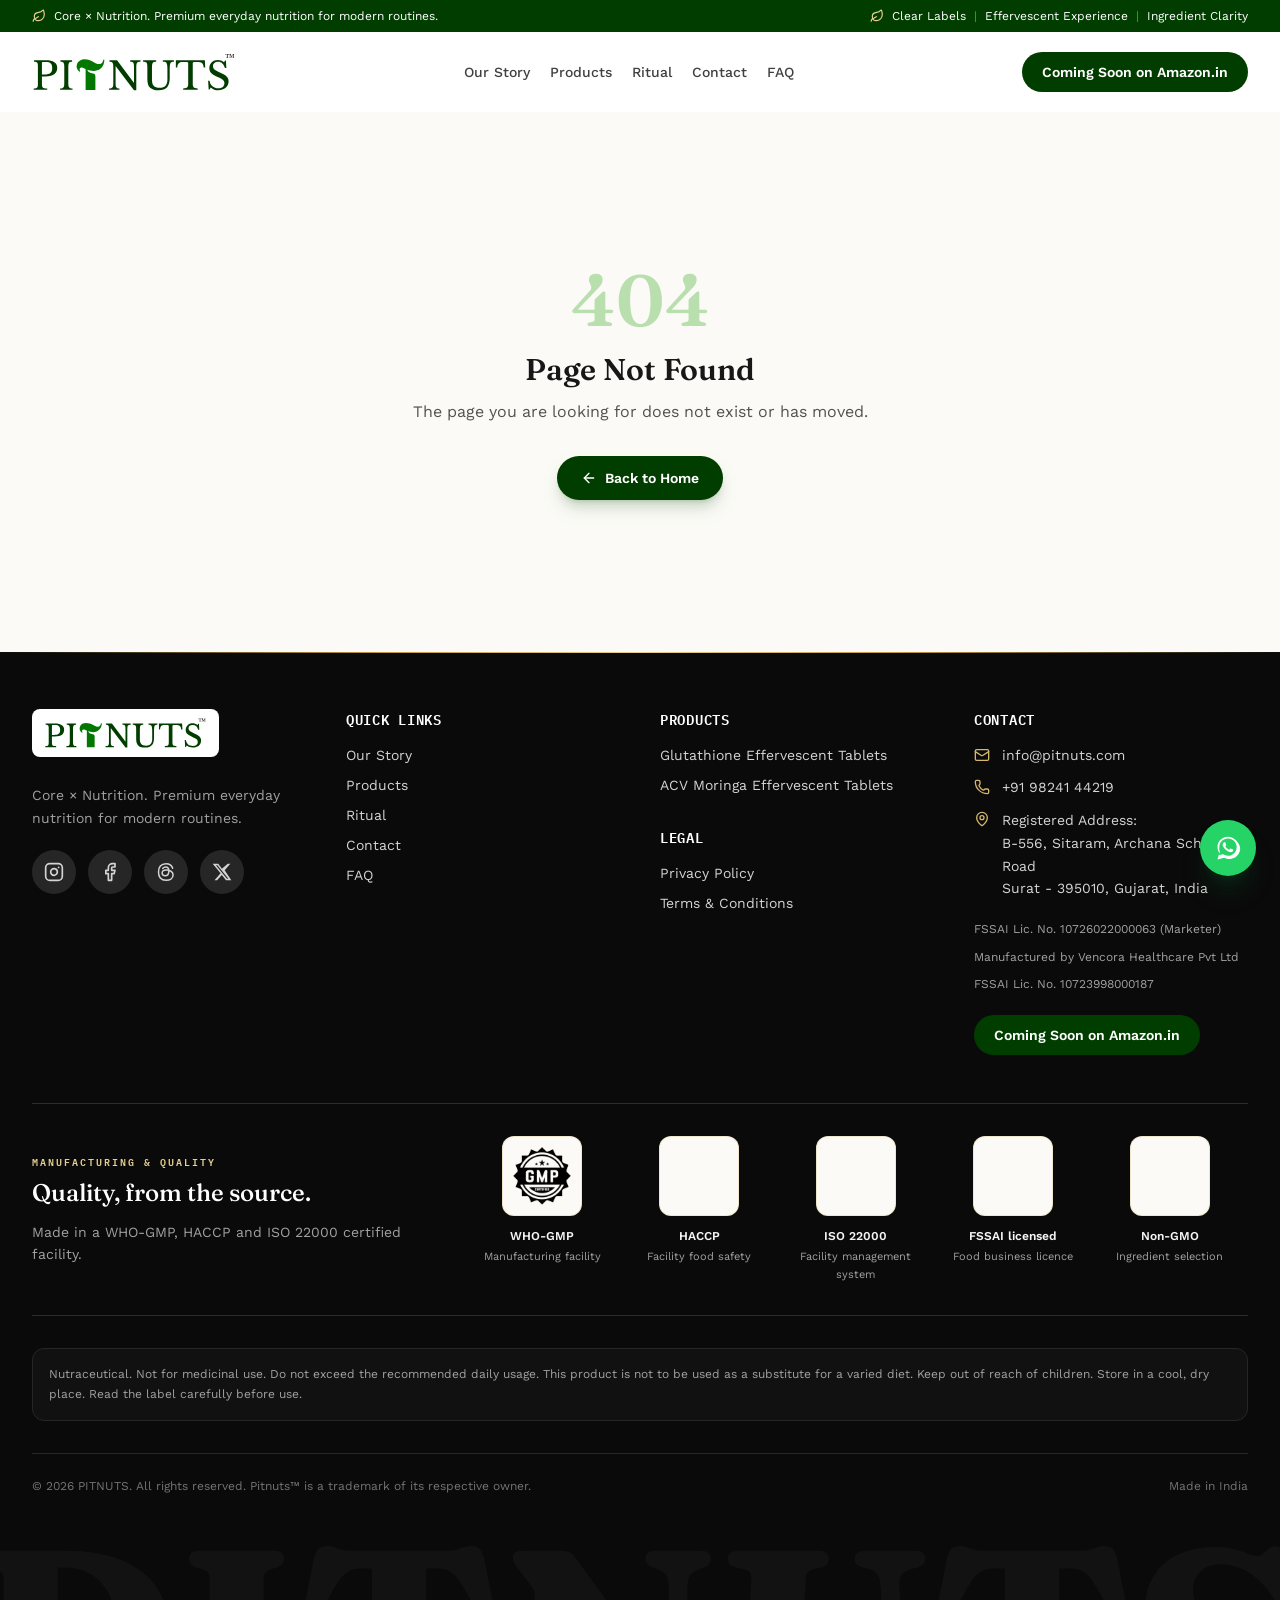
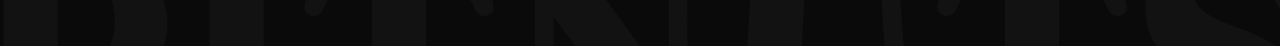
==== commit 81559da9: "chages" ====
--- a/index.html
+++ b/index.html
@@ -26,8 +26,8 @@
     <meta name="twitter:image:alt" content="PITNUTS — Core × Nutrition. Glutathione and ACV Moringa effervescent tablets." />
     <meta name="robots" content="index, follow" />
     <link href="/fonts/brand-fonts.css" rel="stylesheet" />
-    <script type="module" crossorigin src="/assets/index-CNmnEmRC.js"></script>
-    <link rel="stylesheet" crossorigin href="/assets/index-DbzzwKY8.css">
+    <script type="module" crossorigin src="/assets/index-GIeIm2QM.js"></script>
+    <link rel="stylesheet" crossorigin href="/assets/index-DLOjumCU.css">
   </head>
   <body>
     <div id="root"></div>
